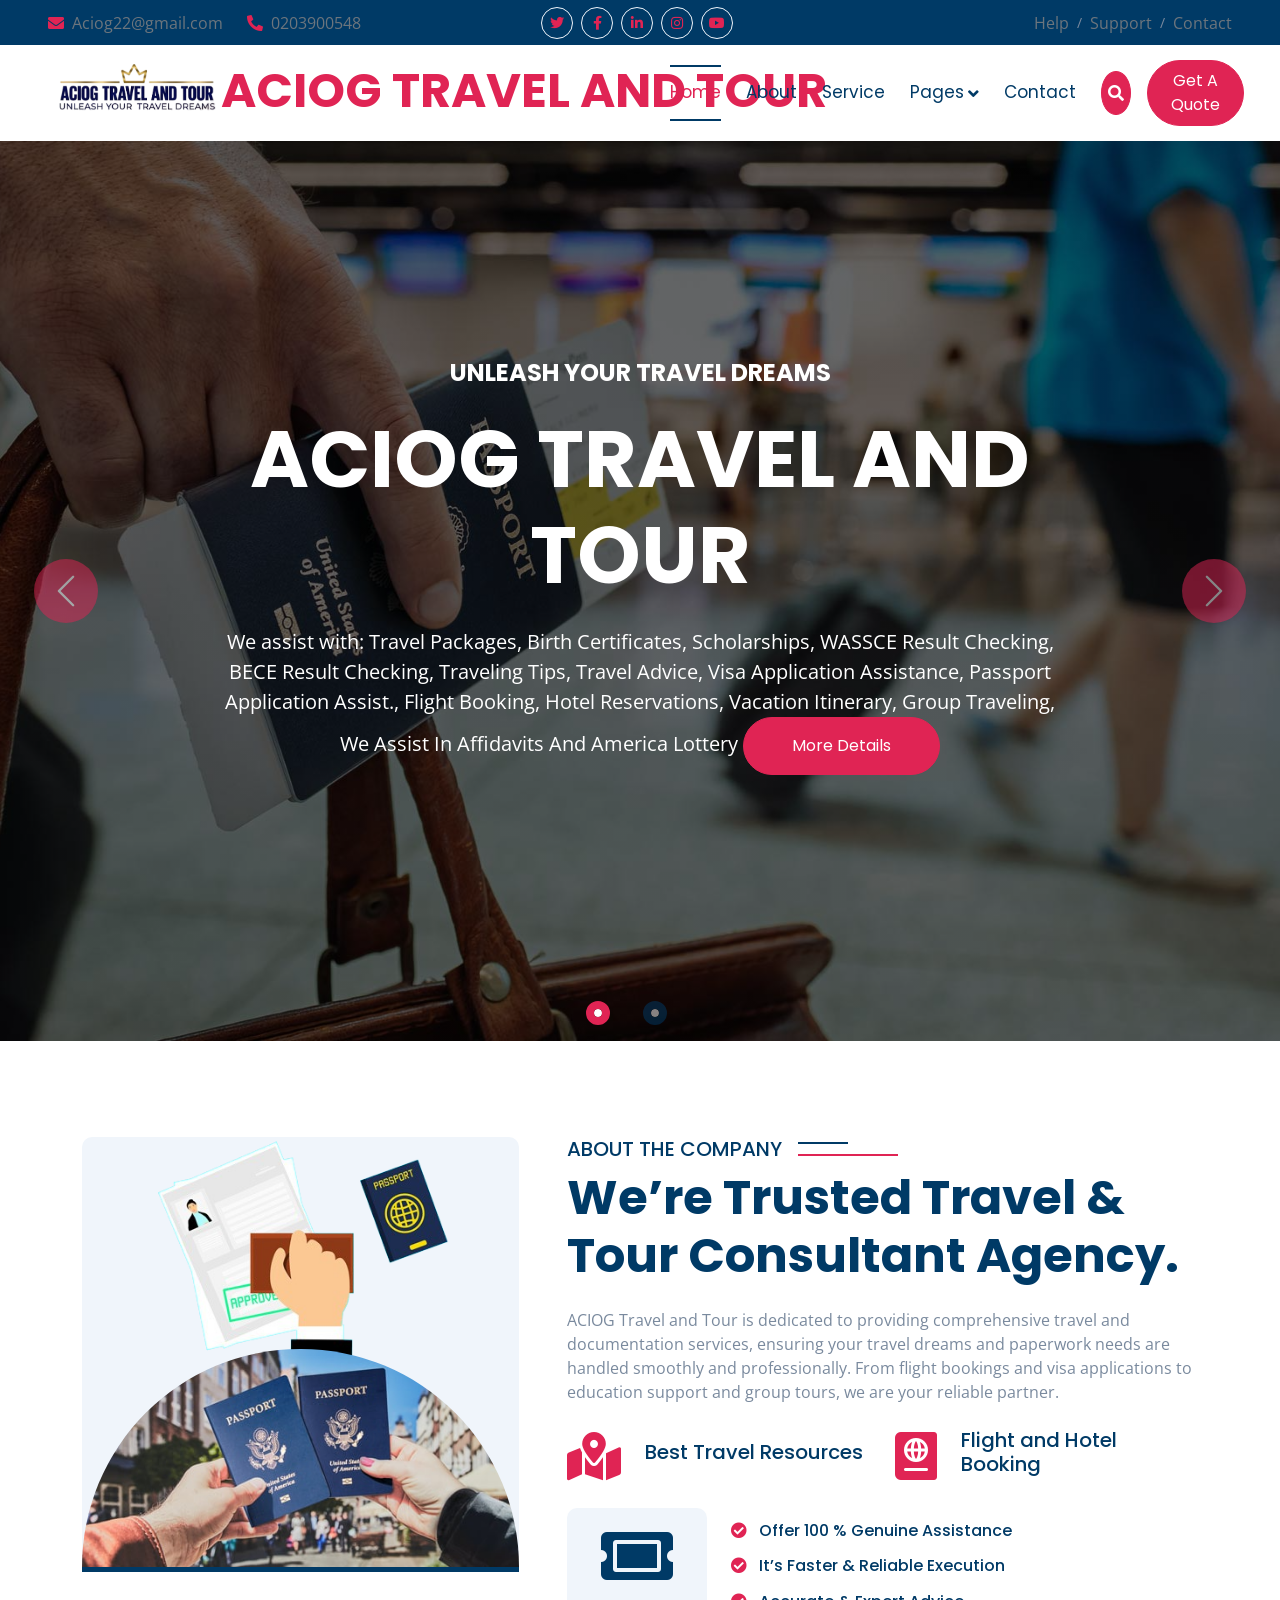
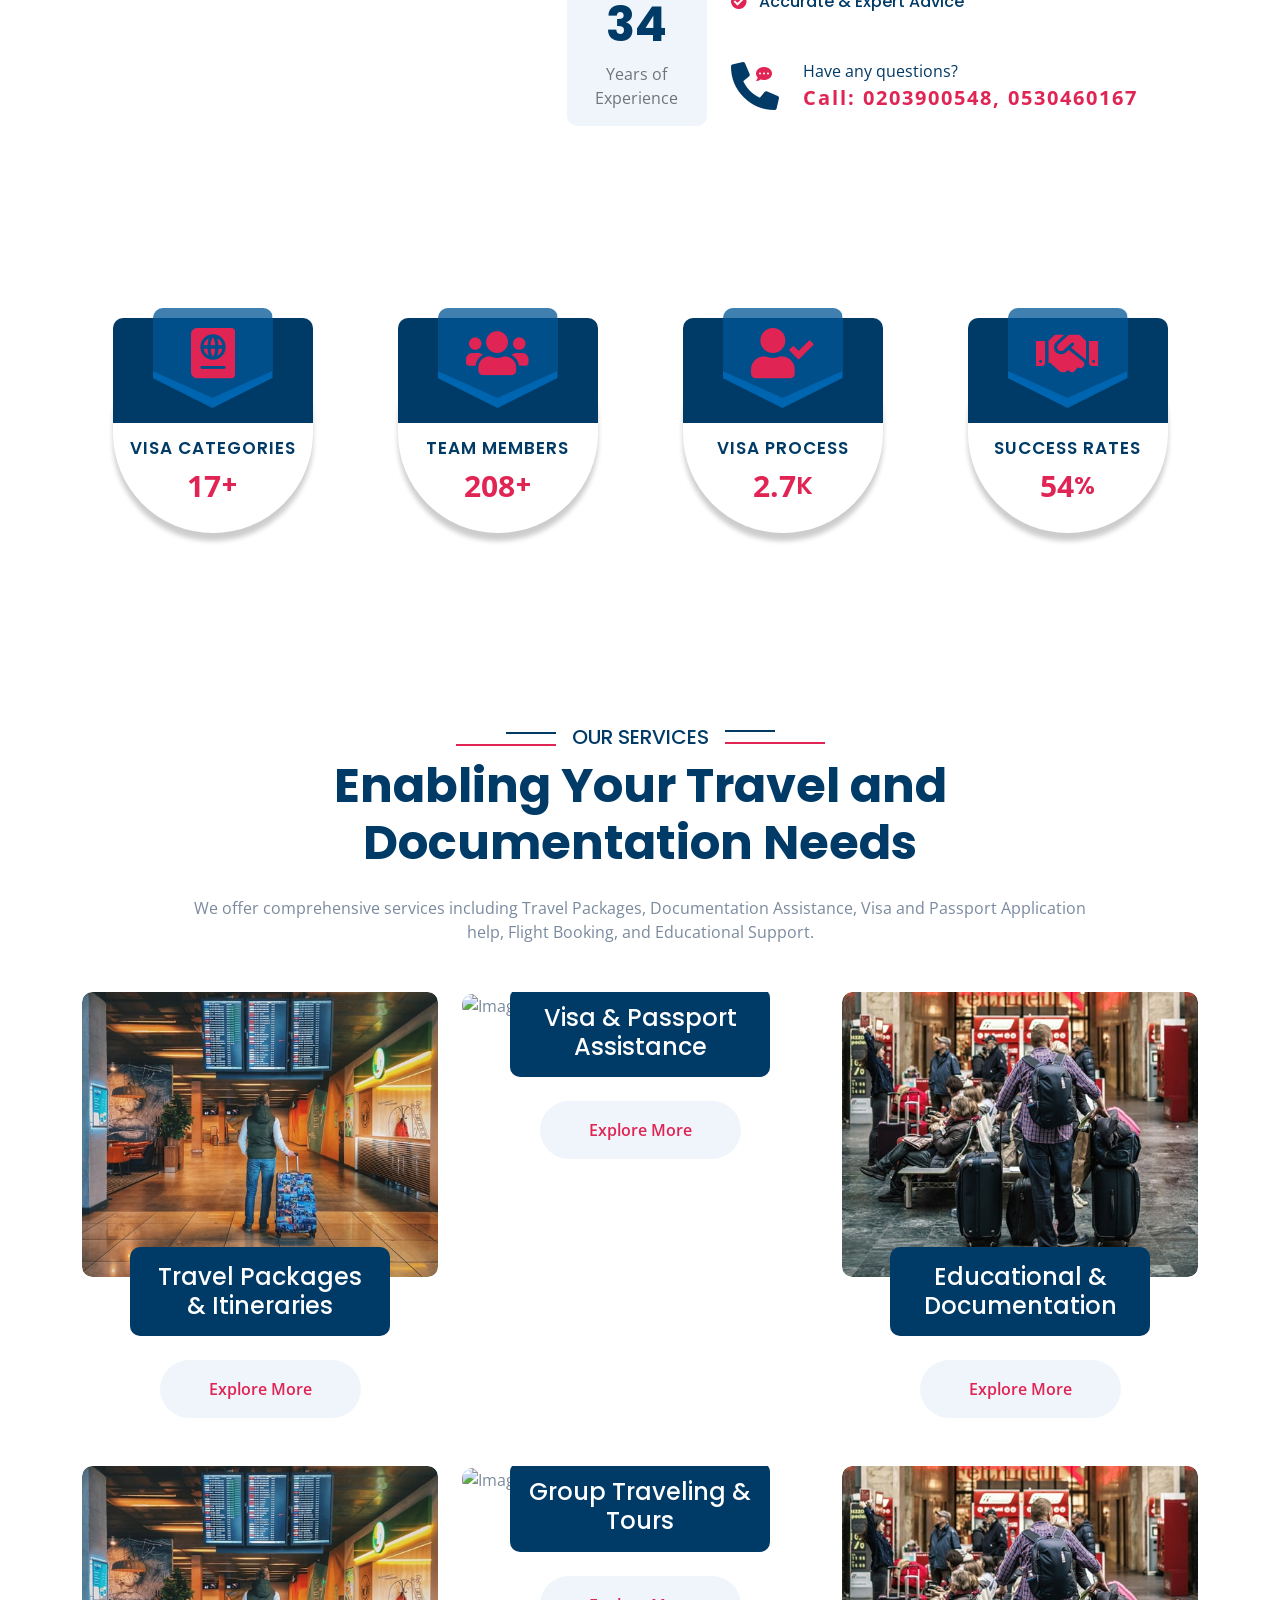
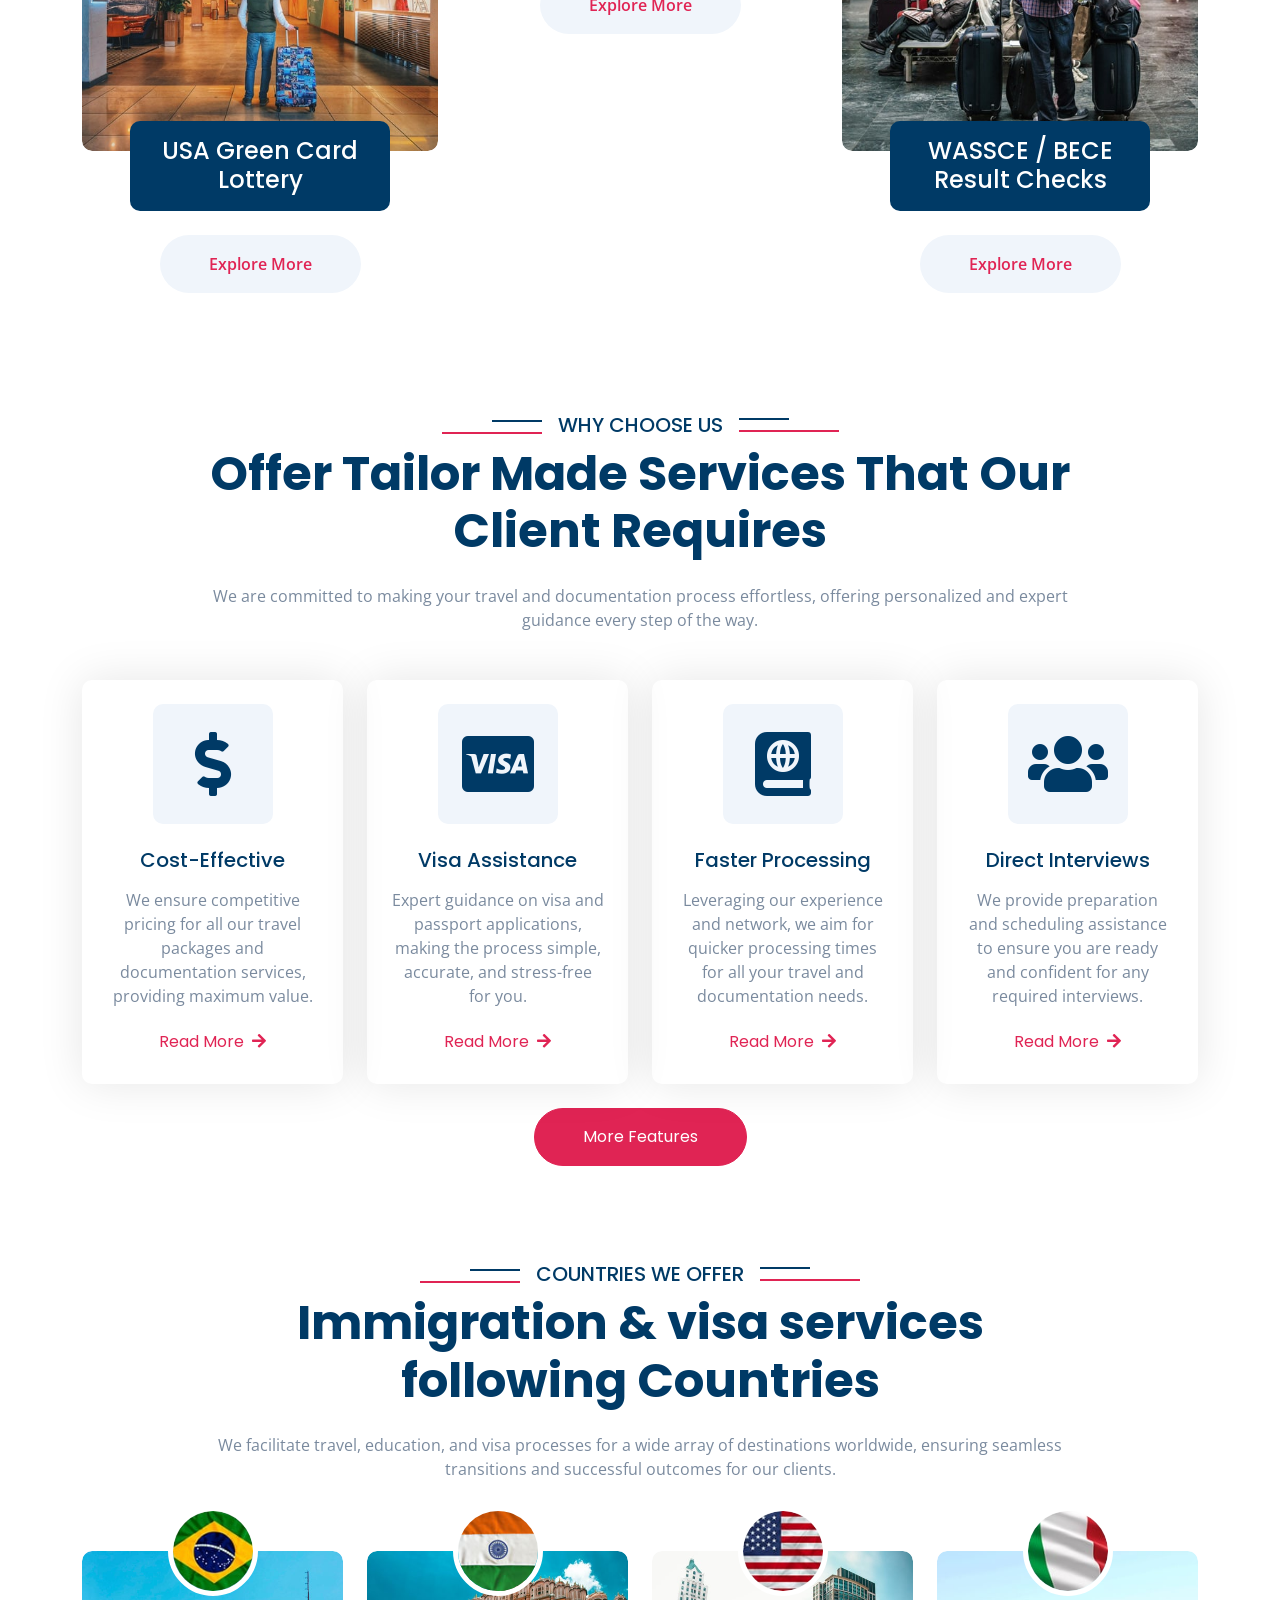
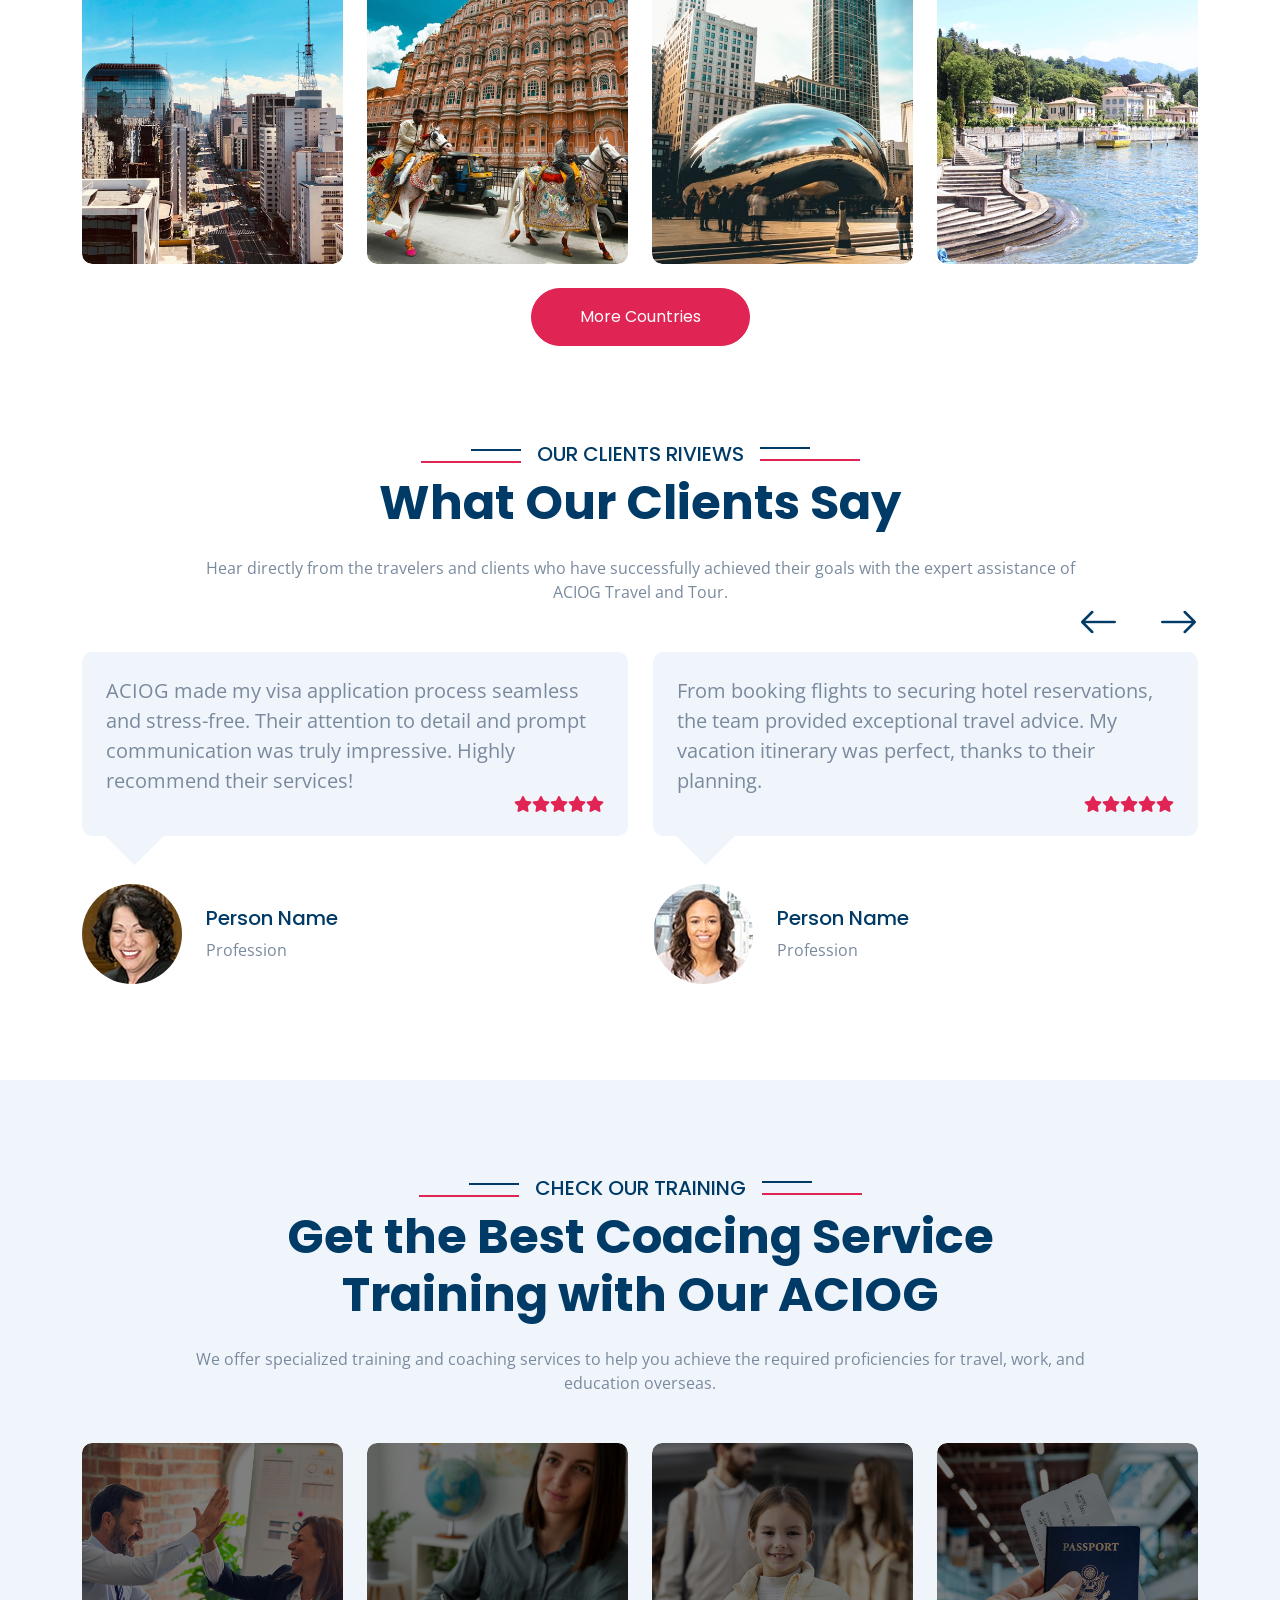
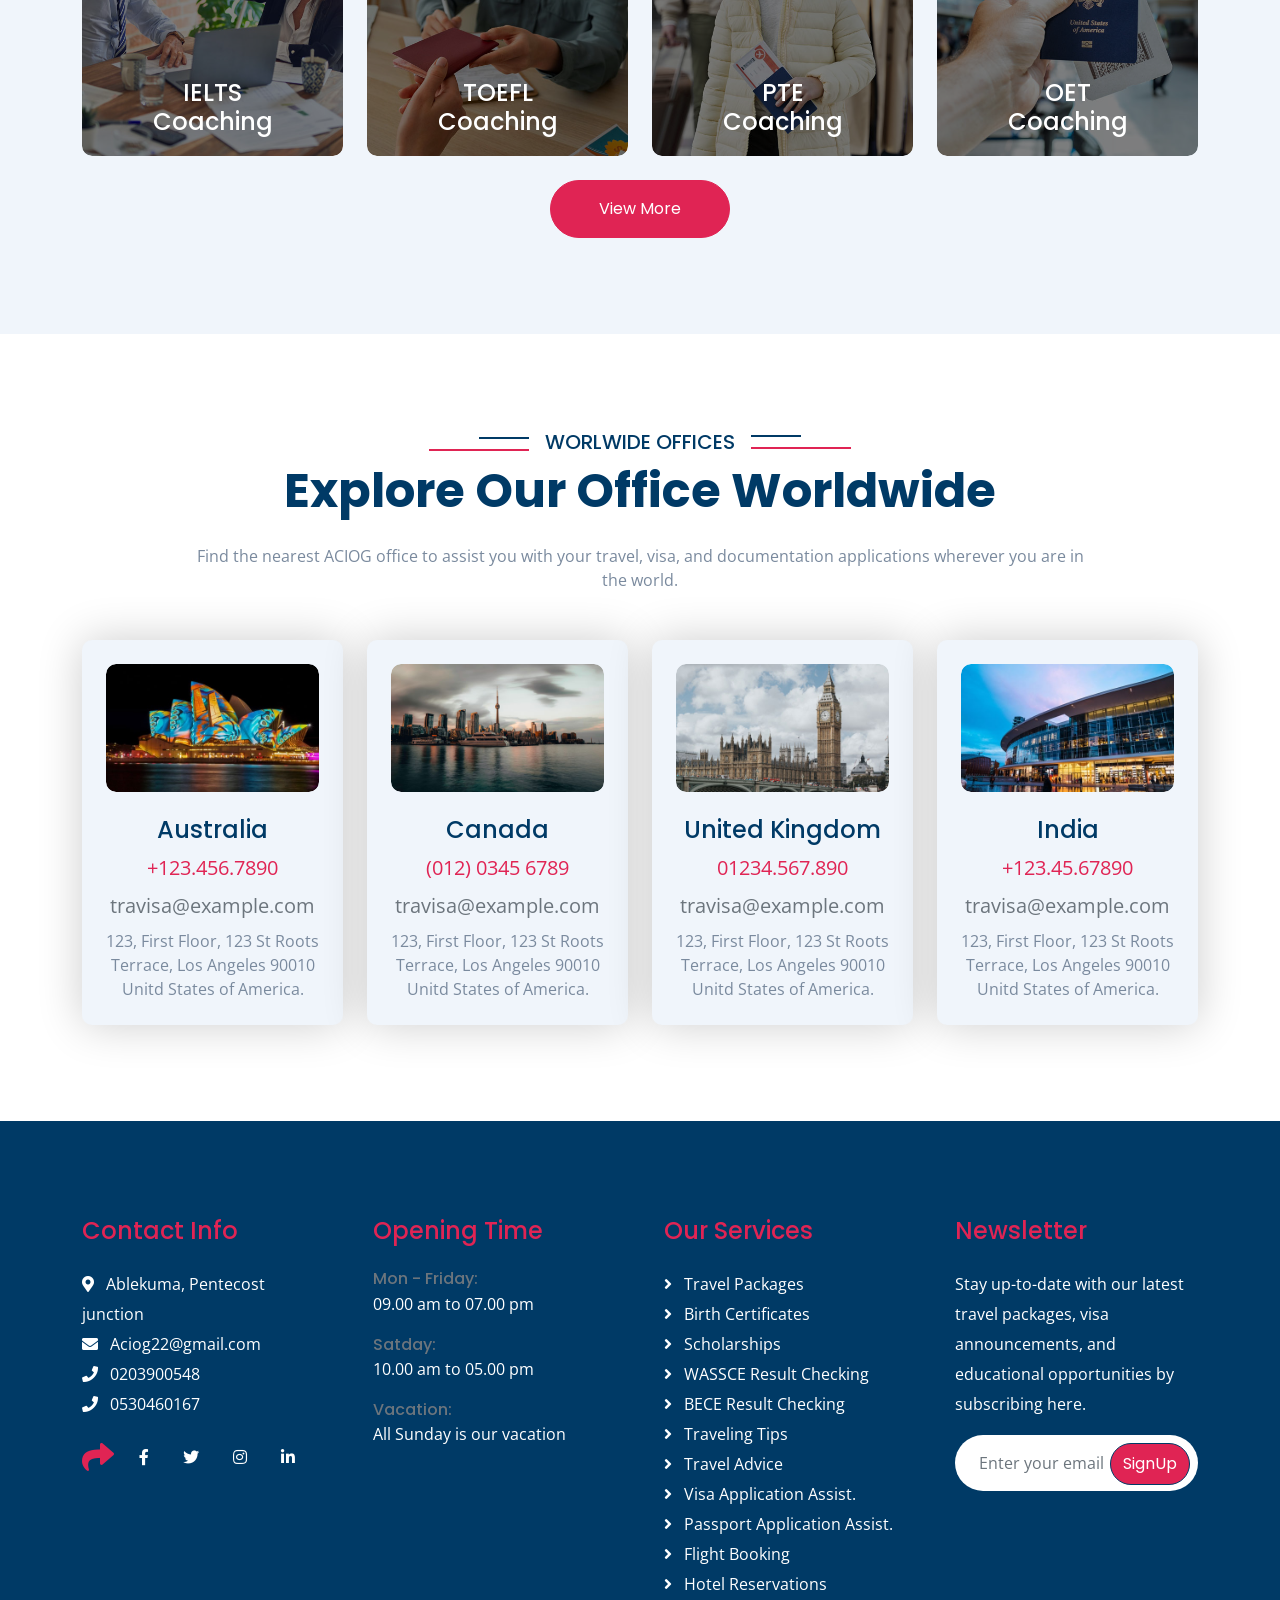
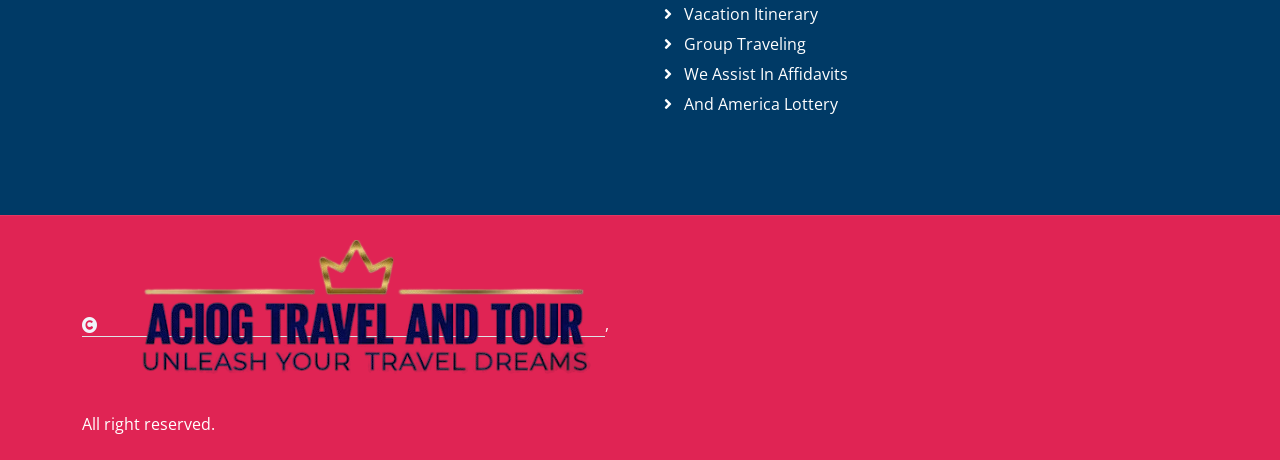
==== index.html @ e4ca3175 "logo" ====
<!DOCTYPE html>
<html lang="en">
  <head>
    <meta charset="utf-8" />
    <title>ACIOG TRAVEL AND TOUR</title>
    <meta content="width=device-width, initial-scale=1.0" name="viewport" />
    <meta content="" name="keywords" />
    <meta content="" name="description" />

    <link rel="preconnect" href="https://fonts.googleapis.com" />
    <link rel="preconnect" href="https://fonts.gstatic.com" crossorigin />
    <link
      href="https://fonts.googleapis.com/css2?family=Open+Sans:wght@400;500;600;700&family=Poppins:wght@200;300;400;500;600&display=swap"
      rel="stylesheet"
    />

    <link
      rel="stylesheet"
      href="https://use.fontawesome.com/releases/v5.15.4/css/all.css"
    />
    <link
      href="https://cdn.jsdelivr.net/npm/bootstrap-icons@1.4.1/font/bootstrap-icons.css"
      rel="stylesheet"
    />

    <link href="lib/animate/animate.min.css" rel="stylesheet" />
    <link href="lib/owlcarousel/assets/owl.carousel.min.css" rel="stylesheet" />

    <link href="css/bootstrap.min.css" rel="stylesheet" />

    <link href="css/style.css" rel="stylesheet" />
  </head>

  <body>
    <div
      id="spinner"
      class="show bg-white position-fixed translate-middle w-100 vh-100 top-50 start-50 d-flex align-items-center justify-content-center"
    >
      <div
        class="spinner-border text-secondary"
        style="width: 3rem; height: 3rem"
        role="status"
      >
        <span class="sr-only">Loading...</span>
      </div>
    </div>
    <div class="container-fluid bg-primary px-5 d-none d-lg-block">
      <div class="row gx-0 align-items-center">
        <div class="col-lg-5 text-center text-lg-start mb-lg-0">
          <div class="d-flex">
            <a href="#" class="text-muted me-4"
              ><i class="fas fa-envelope text-secondary me-2"></i
              >Aciog22@gmail.com</a
            >
            <a href="#" class="text-muted me-0"
              ><i class="fas fa-phone-alt text-secondary me-2"></i>0203900548</a
            >
          </div>
        </div>
        <div class="col-lg-3 row-cols-1 text-center mb-2 mb-lg-0">
          <div class="d-inline-flex align-items-center" style="height: 45px">
            <a
              class="btn btn-sm btn-outline-light btn-square rounded-circle me-2"
              href=""
              ><i class="fab fa-twitter fw-normal text-secondary"></i
            ></a>
            <a
              class="btn btn-sm btn-outline-light btn-square rounded-circle me-2"
              href=""
              ><i class="fab fa-facebook-f fw-normal text-secondary"></i
            ></a>
            <a
              class="btn btn-sm btn-outline-light btn-square rounded-circle me-2"
              href=""
              ><i class="fab fa-linkedin-in fw-normal text-secondary"></i
            ></a>
            <a
              class="btn btn-sm btn-outline-light btn-square rounded-circle me-2"
              href=""
              ><i class="fab fa-instagram fw-normal text-secondary"></i
            ></a>
            <a
              class="btn btn-sm btn-outline-light btn-square rounded-circle"
              href=""
              ><i class="fab fa-youtube fw-normal text-secondary"></i
            ></a>
          </div>
        </div>
        <div class="col-lg-4 text-center text-lg-end">
          <div class="d-inline-flex align-items-center" style="height: 45px">
            <a href="#" class="text-muted me-2"> Help</a><small> / </small>
            <a href="#" class="text-muted mx-2"> Support</a><small> / </small>
            <a href="#" class="text-muted ms-2"> Contact</a>
          </div>
        </div>
      </div>
    </div>
    <div class="container-fluid nav-bar p-0">
      <nav
        class="navbar navbar-expand-lg navbar-light bg-white px-4 px-lg-5 py-3 py-lg-0"
      >
        <a href="" class="navbar-brand p-0">
          <h1 class="display-5 text-secondary m-0">
            <img src="./img/Screenshot_2025-12-24_202941-removebg-preview.png" class="img-fluid" alt="" />ACIOG
            TRAVEL AND TOUR
          </h1>
        </a>
        <button
          class="navbar-toggler"
          type="button"
          data-bs-toggle="collapse"
          data-bs-target="#navbarCollapse"
        >
          <span class="fa fa-bars"></span>
        </button>
        <div class="collapse navbar-collapse" id="navbarCollapse">
          <div class="navbar-nav ms-auto py-0">
            <a href="index.html" class="nav-item nav-link active">Home</a>
            <a href="about.html" class="nav-item nav-link">About</a>
            <a href="service.html" class="nav-item nav-link">Service</a>
            <div class="nav-item dropdown">
              <a href="#" class="nav-link" data-bs-toggle="dropdown"
                ><span class="dropdown-toggle">Pages</span></a
              >
              <div class="dropdown-menu m-0">
                <a href="feature.html" class="dropdown-item">Feature</a>
                <a href="countries.html" class="dropdown-item">Countries</a>
                <a href="testimonial.html" class="dropdown-item">Testimonial</a>
                <a href="training.html" class="dropdown-item">Training</a>
                <a href="404.html" class="dropdown-item">404 Page</a>
              </div>
            </div>
            <a href="contact.html" class="nav-item nav-link">Contact</a>
          </div>
          <button
            class="btn btn-primary btn-md-square border-secondary mb-3 mb-md-3 mb-lg-0 me-3"
            data-bs-toggle="modal"
            data-bs-target="#searchModal"
          >
            <i class="fas fa-search"></i>
          </button>
          <a
            href=""
            class="btn btn-primary border-secondary rounded-pill py-2 px-4 px-lg-3 mb-3 mb-md-3 mb-lg-0"
            >Get A Quote</a
          >
        </div>
      </nav>
    </div>
    <div class="carousel-header">
      <div id="carouselId" class="carousel slide" data-bs-ride="carousel">
        <ol class="carousel-indicators">
          <li
            data-bs-target="#carouselId"
            data-bs-slide-to="0"
            class="active"
          ></li>
          <li data-bs-target="#carouselId" data-bs-slide-to="1"></li>
        </ol>
        <div class="carousel-inner" role="listbox">
          <div class="carousel-item active">
            <img src="img/carousel-1.jpg" class="img-fluid" alt="Image" />
            <div class="carousel-caption">
              <div class="text-center p-4" style="max-width: 900px">
                <h4
                  class="text-white text-uppercase fw-bold mb-3 mb-md-4 wow fadeInUp"
                  data-wow-delay="0.1s"
                >
                  Unleash Your Travel Dreams
                </h4>
                <h1
                  class="display-1 text-capitalize text-white mb-3 mb-md-4 wow fadeInUp"
                  data-wow-delay="0.3s"
                >
                  ACIOG TRAVEL AND TOUR
                </h1>
                <p
                  class="text-white mb-4 mb-md-5 fs-5 wow fadeInUp"
                  data-wow-delay="0.5s"
                >
                  We assist with: Travel Packages, Birth Certificates,
                  Scholarships, WASSCE Result Checking, BECE Result Checking,
                  Traveling Tips, Travel Advice, Visa Application Assistance,
                  Passport Application Assist., Flight Booking, Hotel
                  Reservations, Vacation Itinerary, Group Traveling, We Assist
                  In Affidavits And America Lottery
                  <a
                    class="btn btn-primary border-secondary rounded-pill text-white py-3 px-5 wow fadeInUp"
                    data-wow-delay="0.7s"
                    href="#"
                    >More Details</a
                  >
                </p>
              </div>
            </div>
          </div>
          <div class="carousel-item">
            <img src="img/carousel-2.jpg" class="img-fluid" alt="Image" />
            <div class="carousel-caption">
              <div class="text-center p-4" style="max-width: 900px">
                <h5
                  class="text-white text-uppercase fw-bold mb-3 mb-md-4 wow fadeInUp"
                  data-wow-delay="0.1s"
                >
                  Solution For All Your Travel Needs
                </h5>
                <h1
                  class="display-1 text-capitalize text-white mb-3 mb-md-4 wow fadeInUp"
                  data-wow-delay="0.3s"
                >
                  Best Travel & Tour Services
                </h1>
                <p
                  class="text-white mb-4 mb-md-5 fs-5 wow fadeInUp"
                  data-wow-delay="0.5s"
                >
                  We assist with: Travel Packages, Birth Certificates,
                  Scholarships, WASSCE Result Checking, BECE Result Checking,
                  Traveling Tips, Travel Advice, Visa Application Assistance,
                  Passport Application Assist., Flight Booking, Hotel
                  Reservations, Vacation Itinerary, Group Traveling, We Assist
                  In Affidavits And America Lottery
                </p>
                <a
                  class="btn btn-primary border-secondary rounded-pill text-white py-3 px-5 wow fadeInUp"
                  data-wow-delay="0.7s"
                  href="#"
                  >More Details</a
                >
              </div>
            </div>
          </div>
        </div>
        <button
          class="carousel-control-prev"
          type="button"
          data-bs-target="#carouselId"
          data-bs-slide="prev"
        >
          <span
            class="carousel-control-prev-icon bg-secondary wow fadeInLeft"
            data-wow-delay="0.2s"
            aria-hidden="false"
          ></span>
          <span class="visually-hidden-focusable">Previous</span>
        </button>
        <button
          class="carousel-control-next"
          type="button"
          data-bs-target="#carouselId"
          data-bs-slide="next"
        >
          <span
            class="carousel-control-next-icon bg-secondary wow fadeInRight"
            data-wow-delay="0.2s"
            aria-hidden="false"
          ></span>
          <span class="visually-hidden-focusable">Next</span>
        </button>
      </div>
    </div>
    <div
      class="modal fade"
      id="searchModal"
      tabindex="-1"
      aria-labelledby="exampleModalLabel"
      aria-hidden="true"
    >
      <div class="modal-dialog modal-fullscreen">
        <div class="modal-content rounded-0">
          <div class="modal-header">
            <h4 class="modal-title text-secondary mb-0" id="exampleModalLabel">
              Search by keyword
            </h4>
            <button
              type="button"
              class="btn-close"
              data-bs-dismiss="modal"
              aria-label="Close"
            ></button>
          </div>
          <div class="modal-body d-flex align-items-center">
            <div class="input-group w-75 mx-auto d-flex">
              <input
                type="search"
                class="form-control p-3"
                placeholder="keywords"
                aria-describedby="search-icon-1"
              />
              <span id="search-icon-1" class="input-group-text p-3"
                ><i class="fa fa-search"></i
              ></span>
            </div>
          </div>
        </div>
      </div>
    </div>
    <div class="container-fluid py-5">
      <div class="container py-5">
        <div class="row g-5">
          <div class="col-xl-5 wow fadeInLeft" data-wow-delay="0.1s">
            <div class="bg-light rounded">
              <img
                src="img/about-2.png"
                class="img-fluid w-100"
                style="margin-bottom: -7px"
                alt="Image"
              />
              <img
                src="img/about-3.jpg"
                class="img-fluid w-100 border-bottom border-5 border-primary"
                style="
                  border-top-right-radius: 300px;
                  border-top-left-radius: 300px;
                "
                alt="Image"
              />
            </div>
          </div>
          <div class="col-xl-7 wow fadeInRight" data-wow-delay="0.3s">
            <h5 class="sub-title pe-3">About the company</h5>
            <h1 class="display-5 mb-4">
              We’re Trusted Travel & Tour Consultant Agency.
            </h1>
            <p class="mb-4">
              ACIOG Travel and Tour is dedicated to providing comprehensive
              travel and documentation services, ensuring your travel dreams and
              paperwork needs are handled smoothly and professionally. From
              flight bookings and visa applications to education support and
              group tours, we are your reliable partner.
            </p>
            <div class="row gy-4 align-items-center">
              <div class="col-12 col-sm-6 d-flex align-items-center">
                <i class="fas fa-map-marked-alt fa-3x text-secondary"></i>
                <h5 class="ms-4">Best Travel Resources</h5>
              </div>
              <div class="col-12 col-sm-6 d-flex align-items-center">
                <i class="fas fa-passport fa-3x text-secondary"></i>
                <h5 class="ms-4">Flight and Hotel Booking</h5>
              </div>
              <div class="col-4 col-md-3">
                <div class="bg-light text-center rounded p-3">
                  <div class="mb-2">
                    <i class="fas fa-ticket-alt fa-4x text-primary"></i>
                  </div>
                  <h1 class="display-5 fw-bold mb-2">34</h1>
                  <p class="text-muted mb-0">Years of Experience</p>
                </div>
              </div>
              <div class="col-8 col-md-9">
                <div class="mb-5">
                  <p class="text-primary h6 mb-3">
                    <i class="fa fa-check-circle text-secondary me-2"></i> Offer
                    100 % Genuine Assistance
                  </p>
                  <p class="text-primary h6 mb-3">
                    <i class="fa fa-check-circle text-secondary me-2"></i> It’s
                    Faster & Reliable Execution
                  </p>
                  <p class="text-primary h6 mb-3">
                    <i class="fa fa-check-circle text-secondary me-2"></i>
                    Accurate & Expert Advice
                  </p>
                </div>
                <div class="d-flex flex-wrap">
                  <div
                    id="phone-tada"
                    class="d-flex align-items-center justify-content-center me-4"
                  >
                    <a
                      href=""
                      class="position-relative wow tada"
                      data-wow-delay=".9s"
                    >
                      <i class="fa fa-phone-alt text-primary fa-3x"></i>
                      <div class="position-absolute" style="top: 0; left: 25px">
                        <span
                          ><i class="fa fa-comment-dots text-secondary"></i
                        ></span>
                      </div>
                    </a>
                  </div>
                  <div class="d-flex flex-column justify-content-center">
                    <span class="text-primary">Have any questions?</span>
                    <span
                      class="text-secondary fw-bold fs-5"
                      style="letter-spacing: 2px"
                      >Call: 0203900548, 0530460167</span
                    >
                  </div>
                </div>
              </div>
            </div>
          </div>
        </div>
      </div>
    </div>
    <div class="container-fluid counter-facts py-5">
      <div class="container py-5">
        <div class="row g-4">
          <div
            class="col-12 col-sm-6 col-md-6 col-xl-3 wow fadeInUp"
            data-wow-delay="0.1s"
          >
            <div class="counter">
              <div class="counter-icon">
                <i class="fas fa-passport"></i>
              </div>
              <div class="counter-content">
                <h3>Visa Categories</h3>
                <div class="d-flex align-items-center justify-content-center">
                  <span class="counter-value" data-toggle="counter-up">31</span>
                  <h4
                    class="text-secondary mb-0"
                    style="font-weight: 600; font-size: 25px"
                  >
                    +
                  </h4>
                </div>
              </div>
            </div>
          </div>
          <div
            class="col-12 col-sm-6 col-md-6 col-xl-3 wow fadeInUp"
            data-wow-delay="0.3s"
          >
            <div class="counter">
              <div class="counter-icon">
                <i class="fas fa-users"></i>
              </div>
              <div class="counter-content">
                <h3>Team Members</h3>
                <div class="d-flex align-items-center justify-content-center">
                  <span class="counter-value" data-toggle="counter-up"
                    >377</span
                  >
                  <h4
                    class="text-secondary mb-0"
                    style="font-weight: 600; font-size: 25px"
                  >
                    +
                  </h4>
                </div>
              </div>
            </div>
          </div>
          <div
            class="col-12 col-sm-6 col-md-6 col-xl-3 wow fadeInUp"
            data-wow-delay="0.5s"
          >
            <div class="counter">
              <div class="counter-icon">
                <i class="fas fa-user-check"></i>
              </div>
              <div class="counter-content">
                <h3>Visa Process</h3>
                <div class="d-flex align-items-center justify-content-center">
                  <span class="counter-value" data-toggle="counter-up"
                    >4.9</span
                  >
                  <h4
                    class="text-secondary mb-0"
                    style="font-weight: 600; font-size: 25px"
                  >
                    K
                  </h4>
                </div>
              </div>
            </div>
          </div>
          <div
            class="col-12 col-sm-6 col-md-6 col-xl-3 wow fadeInUp"
            data-wow-delay="0.7s"
          >
            <div class="counter">
              <div class="counter-icon">
                <i class="fas fa-handshake"></i>
              </div>
              <div class="counter-content">
                <h3>Success Rates</h3>
                <div class="d-flex align-items-center justify-content-center">
                  <span class="counter-value" data-toggle="counter-up">98</span>
                  <h4
                    class="text-secondary mb-0"
                    style="font-weight: 600; font-size: 25px"
                  >
                    %
                  </h4>
                </div>
              </div>
            </div>
          </div>
        </div>
      </div>
    </div>
    <div class="container-fluid service overflow-hidden pt-5">
      <div class="container py-5">
        <div
          class="section-title text-center mb-5 wow fadeInUp"
          data-wow-delay="0.1s"
        >
          <div class="sub-style">
            <h5 class="sub-title text-primary px-3">OUR SERVICES</h5>
          </div>
          <h1 class="display-5 mb-4">
            Enabling Your Travel and Documentation Needs
          </h1>
          <p class="mb-0">
            We offer comprehensive services including Travel Packages,
            Documentation Assistance, Visa and Passport Application help, Flight
            Booking, and Educational Support.
          </p>
        </div>
        <div class="row g-4">
          <div class="col-lg-6 col-xl-4 wow fadeInUp" data-wow-delay="0.1s">
            <div class="service-item">
              <div class="service-inner">
                <div class="service-img">
                  <img
                    src="img/service-1.jpg"
                    class="img-fluid w-100 rounded"
                    alt="Image"
                  />
                </div>
                <div class="service-title">
                  <div class="service-title-name">
                    <div class="bg-primary text-center rounded p-3 mx-5 mb-4">
                      <a href="#" class="h4 text-white mb-0"
                        >Travel Packages & Itineraries</a
                      >
                    </div>
                    <a
                      class="btn bg-light text-secondary rounded-pill py-3 px-5 mb-4"
                      href="#"
                      >Explore More</a
                    >
                  </div>
                  <div class="service-content pb-4">
                    <a href="#"
                      ><h4 class="text-white mb-4 py-3">
                        Travel Packages & Itineraries
                      </h4></a
                    >
                    <div class="px-4">
                      <p class="mb-4">
                        We arrange travel packages, flight booking, hotel
                        reservations, vacation itinerary, and group traveling
                        for a seamless trip.
                      </p>
                      <a
                        class="btn btn-primary border-secondary rounded-pill py-3 px-5"
                        href="#"
                        >Explore More</a
                      >
                    </div>
                  </div>
                </div>
              </div>
            </div>
          </div>
          <div class="col-lg-6 col-xl-4 wow fadeInUp" data-wow-delay="0.3s">
            <div class="service-item">
              <div class="service-inner">
                <div class="service-img">
                  <img
                    src="img/service-2.jpg"
                    class="img-fluid w-100 rounded"
                    alt="Image"
                  />
                </div>
                <div class="service-title">
                  <div class="service-title-name">
                    <div class="bg-primary text-center rounded p-3 mx-5 mb-4">
                      <a href="#" class="h4 text-white mb-0"
                        >Visa & Passport Assistance</a
                      >
                    </div>
                    <a
                      class="btn bg-light text-secondary rounded-pill py-3 px-5 mb-4"
                      href="#"
                      >Explore More</a
                    >
                  </div>
                  <div class="service-content pb-4">
                    <a href="#"
                      ><h4 class="text-white mb-4 py-3">
                        Visa & Passport Assistance
                      </h4></a
                    >
                    <div class="px-4">
                      <p class="mb-4">
                        Comprehensive Visa Application Assistance, Passport
                        Application Assist., and Travel Advice for various
                        destinations.
                      </p>
                      <a
                        class="btn btn-primary border-secondary rounded-pill text-white py-3 px-5"
                        href="#"
                        >Explore More</a
                      >
                    </div>
                  </div>
                </div>
              </div>
            </div>
          </div>
          <div class="col-lg-6 col-xl-4 wow fadeInUp" data-wow-delay="0.5s">
            <div class="service-item">
              <div class="service-inner">
                <div class="service-img">
                  <img
                    src="img/service-3.jpg"
                    class="img-fluid w-100 rounded"
                    alt="Image"
                  />
                </div>
                <div class="service-title">
                  <div class="service-title-name">
                    <div class="bg-primary text-center rounded p-3 mx-5 mb-4">
                      <a href="#" class="h4 text-white mb-0"
                        >Educational & Documentation</a
                      >
                    </div>
                    <a
                      class="btn bg-light text-secondary rounded-pill py-3 px-5 mb-4"
                      href="#"
                      >Explore More</a
                    >
                  </div>
                  <div class="service-content pb-4">
                    <a href="#"
                      ><h4 class="text-white mb-4 py-3">
                        Educational & Documentation
                      </h4></a
                    >
                    <div class="px-4">
                      <p class="mb-4">
                        We handle Scholarships, Birth Certificates, WASSCE
                        Result Checking, BECE Result Checking, and assist in
                        Affidavits.
                      </p>
                      <a
                        class="btn btn-primary border-secondary rounded-pill text-white py-3 px-5"
                        href="#"
                        >Explore More</a
                      >
                    </div>
                  </div>
                </div>
              </div>
            </div>
          </div>
          <div class="col-lg-6 col-xl-4 wow fadeInUp" data-wow-delay="0.1s">
            <div class="service-item">
              <div class="service-inner">
                <div class="service-img">
                  <img
                    src="img/service-1.jpg"
                    class="img-fluid w-100 rounded"
                    alt="Image"
                  />
                </div>
                <div class="service-title">
                  <div class="service-title-name">
                    <div class="bg-primary text-center rounded p-3 mx-5 mb-4">
                      <a href="#" class="h4 text-white mb-0"
                        >USA Green Card Lottery</a
                      >
                    </div>
                    <a
                      class="btn bg-light text-secondary rounded-pill py-3 px-5 mb-4"
                      href="#"
                      >Explore More</a
                    >
                  </div>
                  <div class="service-content pb-4">
                    <a href="#"
                      ><h4 class="text-white mb-4 py-3">
                        USA Green Card Lottery
                      </h4></a
                    >
                    <div class="px-4">
                      <p class="mb-4">
                        Professional guidance and assistance for participation
                        in the America Lottery (Diversity Visa) program.
                      </p>
                      <a
                        class="btn btn-primary border-secondary rounded-pill text-white py-3 px-5"
                        href="#"
                        >Explore More</a
                      >
                    </div>
                  </div>
                </div>
              </div>
            </div>
          </div>
          <div class="col-lg-6 col-xl-4 wow fadeInUp" data-wow-delay="0.3s">
            <div class="service-item">
              <div class="service-inner">
                <div class="service-img">
                  <img
                    src="img/service-2.jpg"
                    class="img-fluid w-100 rounded"
                    alt="Image"
                  />
                </div>
                <div class="service-title">
                  <div class="service-title-name">
                    <div class="bg-primary text-center rounded p-3 mx-5 mb-4">
                      <a href="#" class="h4 text-white mb-0"
                        >Group Traveling & Tours</a
                      >
                    </div>
                    <a
                      class="btn bg-light text-secondary rounded-pill py-3 px-5 mb-4"
                      href="#"
                      >Explore More</a
                    >
                  </div>
                  <div class="service-content pb-4">
                    <a href="#"
                      ><h4 class="text-white mb-4 py-3">
                        Group Traveling & Tours
                      </h4></a
                    >
                    <div class="px-4">
                      <p class="mb-4">
                        Specialized arrangements for group traveling, ensuring
                        coordinated booking and a smooth experience for all
                        members.
                      </p>
                      <a
                        class="btn btn-primary border-secondary rounded-pill text-white py-3 px-5"
                        href="#"
                        >Explore More</a
                      >
                    </div>
                  </div>
                </div>
              </div>
            </div>
          </div>
          <div class="col-lg-6 col-xl-4 wow fadeInUp" data-wow-delay="0.5s">
            <div class="service-item">
              <div class="service-inner">
                <div class="service-img">
                  <img
                    src="img/service-3.jpg"
                    class="img-fluid w-100 rounded"
                    alt="Image"
                  />
                </div>
                <div class="service-title">
                  <div class="service-title-name">
                    <div class="bg-primary text-center rounded p-3 mx-5 mb-4">
                      <a href="#" class="h4 text-white mb-0"
                        >WASSCE / BECE Result Checks</a
                      >
                    </div>
                    <a
                      class="btn bg-light text-secondary rounded-pill py-3 px-5 mb-4"
                      href="#"
                      >Explore More</a
                    >
                  </div>
                  <div class="service-content pb-4">
                    <a href="#"
                      ><h4 class="text-white mb-4 py-3">
                        WASSCE / BECE Result Checks
                      </h4></a
                    >
                    <div class="px-4">
                      <p class="mb-4">
                        Assistance with WASSCE Result Checking and BECE Result
                        Checking, supporting your educational application needs.
                      </p>
                      <a
                        class="btn btn-primary border-secondary rounded-pill text-white py-3 px-5"
                        href="#"
                        >Explore More</a
                      >
                    </div>
                  </div>
                </div>
              </div>
            </div>
          </div>
        </div>
      </div>
    </div>
    <div class="container-fluid features overflow-hidden py-5">
      <div class="container">
        <div
          class="section-title text-center mb-5 wow fadeInUp"
          data-wow-delay="0.1s"
        >
          <div class="sub-style">
            <h5 class="sub-title text-primary px-3">Why Choose Us</h5>
          </div>
          <h1 class="display-5 mb-4">
            Offer Tailor Made Services That Our Client Requires
          </h1>
          <p class="mb-0">
            We are committed to making your travel and documentation process
            effortless, offering personalized and expert guidance every step of
            the way.
          </p>
        </div>
        <div class="row g-4 justify-content-center text-center">
          <div
            class="col-md-6 col-lg-6 col-xl-3 wow fadeInUp"
            data-wow-delay="0.1s"
          >
            <div class="feature-item text-center p-4">
              <div class="feature-icon p-3 mb-4">
                <i class="fas fa-dollar-sign fa-4x text-primary"></i>
              </div>
              <div class="feature-content d-flex flex-column">
                <h5 class="mb-3">Cost-Effective</h5>
                <p class="mb-3">
                  We ensure competitive pricing for all our travel packages and
                  documentation services, providing maximum value.
                </p>
                <a class="btn btn-secondary rounded-pill" href="#"
                  >Read More<i class="fas fa-arrow-right ms-2"></i
                ></a>
              </div>
            </div>
          </div>
          <div
            class="col-md-6 col-lg-6 col-xl-3 wow fadeInUp"
            data-wow-delay="0.3s"
          >
            <div class="feature-item text-center p-4">
              <div class="feature-icon p-3 mb-4">
                <i class="fab fa-cc-visa fa-4x text-primary"></i>
              </div>
              <div class="feature-content d-flex flex-column">
                <h5 class="mb-3">Visa Assistance</h5>
                <p class="mb-3">
                  Expert guidance on visa and passport applications, making the
                  process simple, accurate, and stress-free for you.
                </p>
                <a class="btn btn-secondary rounded-pill" href="#"
                  >Read More<i class="fas fa-arrow-right ms-2"></i
                ></a>
              </div>
            </div>
          </div>
          <div
            class="col-md-6 col-lg-6 col-xl-3 wow fadeInUp"
            data-wow-delay="0.5s"
          >
            <div class="feature-item text-center p-4">
              <div class="feature-icon p-3 mb-4">
                <i class="fas fa-atlas fa-4x text-primary"></i>
              </div>
              <div class="feature-content d-flex flex-column">
                <h5 class="mb-3">Faster Processing</h5>
                <p class="mb-3">
                  Leveraging our experience and network, we aim for quicker
                  processing times for all your travel and documentation needs.
                </p>
                <a class="btn btn-secondary rounded-pill" href="#"
                  >Read More<i class="fas fa-arrow-right ms-2"></i
                ></a>
              </div>
            </div>
          </div>
          <div
            class="col-md-6 col-lg-6 col-xl-3 wow fadeInUp"
            data-wow-delay="0.7s"
          >
            <div class="feature-item text-center p-4">
              <div class="feature-icon p-3 mb-4">
                <i class="fas fa-users fa-4x text-primary"></i>
              </div>
              <div class="feature-content d-flex flex-column">
                <h5 class="mb-3">Direct Interviews</h5>
                <p class="mb-3">
                  We provide preparation and scheduling assistance to ensure you
                  are ready and confident for any required interviews.
                </p>
                <a class="btn btn-secondary rounded-pill" href="#"
                  >Read More<i class="fas fa-arrow-right ms-2"></i
                ></a>
              </div>
            </div>
          </div>
          <div class="col-12">
            <a
              class="btn btn-primary border-secondary rounded-pill py-3 px-5 wow fadeInUp"
              data-wow-delay="0.1s"
              href="#"
              >More Features</a
            >
          </div>
        </div>
      </div>
    </div>
    <div class="container-fluid country overflow-hidden py-5">
      <div class="container">
        <div
          class="section-title text-center wow fadeInUp"
          data-wow-delay="0.1s"
          style="margin-bottom: 70px"
        >
          <div class="sub-style">
            <h5 class="sub-title text-primary px-3">COUNTRIES WE OFFER</h5>
          </div>
          <h1 class="display-5 mb-4">
            Immigration & visa services following Countries
          </h1>
          <p class="mb-0">
            We facilitate travel, education, and visa processes for a wide array
            of destinations worldwide, ensuring seamless transitions and
            successful outcomes for our clients.
          </p>
        </div>
        <div class="row g-4 text-center">
          <div
            class="col-lg-6 col-xl-3 mb-5 mb-xl-0 wow fadeInUp"
            data-wow-delay="0.1s"
          >
            <div class="country-item">
              <div class="rounded overflow-hidden">
                <img
                  src="img/country-1.jpg"
                  class="img-fluid w-100 rounded"
                  alt="Image"
                />
              </div>
              <div class="country-flag">
                <img
                  src="img/brazil.jpg"
                  class="img-fluid rounded-circle"
                  alt="Image"
                />
              </div>
              <div class="country-name">
                <a href="#" class="text-white fs-4">Brazil</a>
              </div>
            </div>
          </div>
          <div
            class="col-lg-6 col-xl-3 mb-5 mb-xl-0 wow fadeInUp"
            data-wow-delay="0.3s"
          >
            <div class="country-item">
              <div class="rounded overflow-hidden">
                <img
                  src="img/country-2.jpg"
                  class="img-fluid w-100 rounded"
                  alt="Image"
                />
              </div>
              <div class="country-flag">
                <img
                  src="img/india.jpg"
                  class="img-fluid rounded-circle"
                  alt="Image"
                />
              </div>
              <div class="country-name">
                <a href="#" class="text-white fs-4">india</a>
              </div>
            </div>
          </div>
          <div
            class="col-lg-6 col-xl-3 mb-5 mb-xl-0 wow fadeInUp"
            data-wow-delay="0.5s"
          >
            <div class="country-item">
              <div class="rounded overflow-hidden">
                <img
                  src="img/country-3.jpg"
                  class="img-fluid w-100 rounded"
                  alt="Image"
                />
              </div>
              <div class="country-flag">
                <img
                  src="img/usa.jpg"
                  class="img-fluid rounded-circle"
                  alt="Image"
                />
              </div>
              <div class="country-name">
                <a href="#" class="text-white fs-4">New York</a>
              </div>
            </div>
          </div>
          <div
            class="col-lg-6 col-xl-3 mb-5 mb-xl-0 wow fadeInUp"
            data-wow-delay="0.7s"
          >
            <div class="country-item">
              <div class="rounded overflow-hidden">
                <img
                  src="img/country-4.jpg"
                  class="img-fluid w-100 rounded"
                  alt="Image"
                />
              </div>
              <div class="country-flag">
                <img
                  src="img/italy.jpg"
                  class="img-fluid rounded-circle"
                  alt="Image"
                />
              </div>
              <div class="country-name">
                <a href="#" class="text-white fs-4">Italy</a>
              </div>
            </div>
          </div>
          <div class="col-12">
            <a
              class="btn btn-primary border-secondary rounded-pill py-3 px-5 wow fadeInUp"
              data-wow-delay="0.1s"
              href="#"
              >More Countries</a
            >
          </div>
        </div>
      </div>
    </div>
    <div class="container-fluid testimonial overflow-hidden pb-5">
      <div class="container py-5">
        <div
          class="section-title text-center mb-5 wow fadeInUp"
          data-wow-delay="0.1s"
        >
          <div class="sub-style">
            <h5 class="sub-title text-primary px-3">OUR CLIENTS RIVIEWS</h5>
          </div>
          <h1 class="display-5 mb-4">What Our Clients Say</h1>
          <p class="mb-0">
            Hear directly from the travelers and clients who have successfully
            achieved their goals with the expert assistance of ACIOG Travel and
            Tour.
          </p>
        </div>
        <div
          class="owl-carousel testimonial-carousel wow zoomInDown"
          data-wow-delay="0.2s"
        >
          <div class="testimonial-item">
            <div class="testimonial-content p-4 mb-5">
              <p class="fs-5 mb-0">
                ACIOG made my visa application process seamless and stress-free.
                Their attention to detail and prompt communication was truly
                impressive. Highly recommend their services!
              </p>
              <div class="d-flex justify-content-end">
                <i class="fas fa-star text-secondary"></i>
                <i class="fas fa-star text-secondary"></i>
                <i class="fas fa-star text-secondary"></i>
                <i class="fas fa-star text-secondary"></i>
                <i class="fas fa-star text-secondary"></i>
              </div>
            </div>
            <div class="d-flex">
              <div
                class="rounded-circle me-4"
                style="width: 100px; height: 100px"
              >
                <img
                  class="img-fluid rounded-circle"
                  src="img/testimonial-1.jpg"
                  alt="img"
                />
              </div>
              <div class="my-auto">
                <h5>Person Name</h5>
                <p class="mb-0">Profession</p>
              </div>
            </div>
          </div>
          <div class="testimonial-item">
            <div class="testimonial-content p-4 mb-5">
              <p class="fs-5 mb-0">
                From booking flights to securing hotel reservations, the team
                provided exceptional travel advice. My vacation itinerary was
                perfect, thanks to their planning.
              </p>
              <div class="d-flex justify-content-end">
                <i class="fas fa-star text-secondary"></i>
                <i class="fas fa-star text-secondary"></i>
                <i class="fas fa-star text-secondary"></i>
                <i class="fas fa-star text-secondary"></i>
                <i class="fas fa-star text-secondary"></i>
              </div>
            </div>
            <div class="d-flex">
              <div
                class="rounded-circle me-4"
                style="width: 100px; height: 100px"
              >
                <img
                  class="img-fluid rounded-circle"
                  src="img/testimonial-2.jpg"
                  alt="img"
                />
              </div>
              <div class="my-auto">
                <h5>Person Name</h5>
                <p class="mb-0">Profession</p>
              </div>
            </div>
          </div>
          <div class="testimonial-item">
            <div class="testimonial-content p-4 mb-5">
              <p class="fs-5 mb-0">
                I received excellent assistance with my documentation for the
                America Lottery and checking my WASSCE results. The support was
                quick, professional, and reliable.
              </p>
              <div class="d-flex justify-content-end">
                <i class="fas fa-star text-secondary"></i>
                <i class="fas fa-star text-secondary"></i>
                <i class="fas fa-star text-secondary"></i>
                <i class="fas fa-star text-secondary"></i>
                <i class="fas fa-star text-secondary"></i>
              </div>
            </div>
            <div class="d-flex">
              <div
                class="rounded-circle me-4"
                style="width: 100px; height: 100px"
              >
                <img
                  class="img-fluid rounded-circle"
                  src="img/testimonial-3.jpg"
                  alt="img"
                />
              </div>
              <div class="my-auto">
                <h5>Person Name</h5>
                <p class="mb-0">Profession</p>
              </div>
            </div>
          </div>
        </div>
      </div>
    </div>
    <div class="container-fluid training overflow-hidden bg-light py-5">
      <div class="container py-5">
        <div
          class="section-title text-center mb-5 wow fadeInUp"
          data-wow-delay="0.1s"
        >
          <div class="sub-style">
            <h5 class="sub-title text-primary px-3">CHECK OUR TRAINING</h5>
          </div>
          <h1 class="display-5 mb-4">
            Get the Best Coacing Service Training with Our ACIOG
          </h1>
          <p class="mb-0">
            We offer specialized training and coaching services to help you
            achieve the required proficiencies for travel, work, and education
            overseas.
          </p>
        </div>
        <div class="row g-4">
          <div
            class="col-lg-6 col-lg-6 col-xl-3 wow fadeInUp"
            data-wow-delay="0.1s"
          >
            <div class="training-item">
              <div class="training-inner">
                <img
                  src="img/training-1.jpg"
                  class="img-fluid w-100 rounded"
                  alt="Image"
                />
                <div class="training-title-name">
                  <a href="#" class="h4 text-white mb-0">IELTS</a>
                  <a href="#" class="h4 text-white mb-0">Coaching</a>
                </div>
              </div>
              <div class="training-content bg-secondary rounded-bottom p-4">
                <a href="#"><h4 class="text-white">IELTS Coaching</h4></a>
                <p class="text-white-50">
                  Prepare effectively for the International English Language
                  Testing System with our expert coaches.
                </p>
                <a
                  class="btn btn-secondary rounded-pill text-white p-0"
                  href="#"
                  >Read More <i class="fa fa-arrow-right"></i
                ></a>
              </div>
            </div>
          </div>
          <div
            class="col-lg-6 col-lg-6 col-xl-3 wow fadeInUp"
            data-wow-delay="0.3s"
          >
            <div class="training-item">
              <div class="training-inner">
                <img
                  src="img/training-2.jpg"
                  class="img-fluid w-100 rounded"
                  alt="Image"
                />
                <div class="training-title-name">
                  <a href="#" class="h4 text-white mb-0">TOEFL</a>
                  <a href="#" class="h4 text-white mb-0">Coaching</a>
                </div>
              </div>
              <div class="training-content bg-secondary rounded-bottom p-4">
                <a href="#"><h4 class="text-white">TOEFL Coaching</h4></a>
                <p class="text-white-50">
                  Master the Test of English as a Foreign Language for academic
                  and professional success abroad.
                </p>
                <a
                  class="btn btn-secondary rounded-pill text-white p-0"
                  href="#"
                  >Read More <i class="fa fa-arrow-right"></i
                ></a>
              </div>
            </div>
          </div>
          <div
            class="col-lg-6 col-lg-6 col-xl-3 wow fadeInUp"
            data-wow-delay="0.5s"
          >
            <div class="training-item">
              <div class="training-inner">
                <img
                  src="img/training-3.jpg"
                  class="img-fluid w-100 rounded"
                  alt="Image"
                />
                <div class="training-title-name">
                  <a href="#" class="h4 text-white mb-0">PTE</a>
                  <a href="#" class="h4 text-white mb-0">Coaching</a>
                </div>
              </div>
              <div class="training-content bg-secondary rounded-bottom p-4">
                <a href="#"><h4 class="text-white">PTE Coaching</h4></a>
                <p class="text-white-50">
                  Achieve high scores on the Pearson Test of English with our
                  focused, goal-oriented training sessions.
                </p>
                <a
                  class="btn btn-secondary rounded-pill text-white p-0"
                  href="#"
                  >Read More <i class="fa fa-arrow-right"></i
                ></a>
              </div>
            </div>
          </div>
          <div
            class="col-lg-6 col-lg-6 col-xl-3 wow fadeInUp"
            data-wow-delay="0.7s"
          >
            <div class="training-item">
              <div class="training-inner">
                <img
                  src="img/training-4.jpg"
                  class="img-fluid w-100 rounded"
                  alt="Image"
                />
                <div class="training-title-name">
                  <a href="#" class="h4 text-white mb-0">OET</a>
                  <a href="#" class="h4 text-white mb-0">Coaching</a>
                </div>
              </div>
              <div class="training-content bg-secondary rounded-bottom p-4">
                <a href="#"><h4 class="text-white">OET Coaching</h4></a>
                <p class="text-white-50">
                  Specialized preparation for the Occupational English Test
                  designed for healthcare professionals.
                </p>
                <a
                  class="btn btn-secondary rounded-pill text-white p-0"
                  href="#"
                  >Read More <i class="fa fa-arrow-right"></i
                ></a>
              </div>
            </div>
          </div>
          <div class="col-12 text-center">
            <a
              class="btn btn-primary border-secondary rounded-pill py-3 px-5 wow fadeInUp"
              data-wow-delay="0.1s"
              href="#"
              >View More</a
            >
          </div>
        </div>
      </div>
    </div>
    <div class="container-fluid contact overflow-hidden pb-5">
      <div class="container py-5">
        <div class="office pt-5">
          <div
            class="section-title text-center mb-5 wow fadeInUp"
            data-wow-delay="0.1s"
          >
            <div class="sub-style">
              <h5 class="sub-title text-primary px-3">Worlwide Offices</h5>
            </div>
            <h1 class="display-5 mb-4">Explore Our Office Worldwide</h1>
            <p class="mb-0">
              Find the nearest ACIOG office to assist you with your travel,
              visa, and documentation applications wherever you are in the
              world.
            </p>
          </div>
          <div class="row g-4 justify-content-center">
            <div
              class="col-md-6 col-lg-6 col-xl-3 wow fadeInUp"
              data-wow-delay="0.1s"
            >
              <div class="office-item p-4">
                <div class="office-img mb-4">
                  <img
                    src="img/office-2.jpg"
                    class="img-fluid w-100 rounded"
                    alt=""
                  />
                </div>
                <div class="office-content d-flex flex-column">
                  <h4 class="mb-2">Australia</h4>
                  <a href="#" class="text-secondary fs-5 mb-2">+123.456.7890</a>
                  <a href="#" class="text-muted fs-5 mb-2"
                    >travisa@example.com</a
                  >
                  <p class="mb-0">
                    123, First Floor, 123 St Roots Terrace, Los Angeles 90010
                    Unitd States of America.
                  </p>
                </div>
              </div>
            </div>
            <div
              class="col-md-6 col-lg-6 col-xl-3 wow fadeInUp"
              data-wow-delay="0.3s"
            >
              <div class="office-item p-4">
                <div class="office-img mb-4">
                  <img
                    src="img/office-1.jpg"
                    class="img-fluid w-100 rounded"
                    alt=""
                  />
                </div>
                <div class="office-content d-flex flex-column">
                  <h4 class="mb-2">Canada</h4>
                  <a href="#" class="text-secondary fs-5 mb-2"
                    >(012) 0345 6789</a
                  >
                  <a href="#" class="text-muted fs-5 mb-2"
                    >travisa@example.com</a
                  >
                  <p class="mb-0">
                    123, First Floor, 123 St Roots Terrace, Los Angeles 90010
                    Unitd States of America.
                  </p>
                </div>
              </div>
            </div>
            <div
              class="col-md-6 col-lg-6 col-xl-3 wow fadeInUp"
              data-wow-delay="0.5s"
            >
              <div class="office-item p-4">
                <div class="office-img mb-4">
                  <img
                    src="img/office-3.jpg"
                    class="img-fluid w-100 rounded"
                    alt=""
                  />
                </div>
                <div class="office-content d-flex flex-column">
                  <h4 class="mb-2">United Kingdom</h4>
                  <a href="#" class="text-secondary fs-5 mb-2">01234.567.890</a>
                  <a href="#" class="text-muted fs-5 mb-2"
                    >travisa@example.com</a
                  >
                  <p class="mb-0">
                    123, First Floor, 123 St Roots Terrace, Los Angeles 90010
                    Unitd States of America.
                  </p>
                </div>
              </div>
            </div>
            <div
              class="col-md-6 col-lg-6 col-xl-3 wow fadeInUp"
              data-wow-delay="0.7s"
            >
              <div class="office-item p-4">
                <div class="office-img mb-4">
                  <img
                    src="img/office-4.jpg"
                    class="img-fluid w-100 rounded"
                    alt=""
                  />
                </div>
                <div class="office-content d-flex flex-column">
                  <h4 class="mb-2">India</h4>
                  <a href="#" class="text-secondary fs-5 mb-2">+123.45.67890</a>
                  <a href="#" class="text-muted fs-5 mb-2"
                    >travisa@example.com</a
                  >
                  <p class="mb-0">
                    123, First Floor, 123 St Roots Terrace, Los Angeles 90010
                    Unitd States of America.
                  </p>
                </div>
              </div>
            </div>
          </div>
        </div>
      </div>
    </div>
    <div class="container-fluid footer py-5 wow fadeIn" data-wow-delay="0.2s">
      <div class="container py-5">
        <div class="row g-5">
          <div class="col-md-6 col-lg-6 col-xl-3">
            <div class="footer-item d-flex flex-column">
              <h4 class="text-secondary mb-4">Contact Info</h4>
              <a href=""
                ><i class="fa fa-map-marker-alt me-2"></i> Ablekuma, Pentecost
                junction</a
              >
              <a href=""
                ><i class="fas fa-envelope me-2"></i> Aciog22@gmail.com</a
              >
              <a href=""><i class="fas fa-phone me-2"></i> 0203900548</a>
              <a href="" class="mb-3"
                ><i class="fas fa-phone me-2"></i> 0530460167</a
              >
              <div class="d-flex align-items-center">
                <i class="fas fa-share fa-2x text-secondary me-2"></i>
                <a class="btn mx-1" href=""
                  ><i class="fab fa-facebook-f"></i
                ></a>
                <a class="btn mx-1" href=""><i class="fab fa-twitter"></i></a>
                <a class="btn mx-1" href=""><i class="fab fa-instagram"></i></a>
                <a class="btn mx-1" href=""
                  ><i class="fab fa-linkedin-in"></i
                ></a>
              </div>
            </div>
          </div>
          <div class="col-md-6 col-lg-6 col-xl-3">
            <div class="footer-item d-flex flex-column">
              <h4 class="text-secondary mb-4">Opening Time</h4>
              <div class="mb-3">
                <h6 class="text-muted mb-0">Mon - Friday:</h6>
                <p class="text-white mb-0">09.00 am to 07.00 pm</p>
              </div>
              <div class="mb-3">
                <h6 class="text-muted mb-0">Satday:</h6>
                <p class="text-white mb-0">10.00 am to 05.00 pm</p>
              </div>
              <div class="mb-3">
                <h6 class="text-muted mb-0">Vacation:</h6>
                <p class="text-white mb-0">All Sunday is our vacation</p>
              </div>
            </div>
          </div>
          <div class="col-md-6 col-lg-6 col-xl-3">
            <div class="footer-item d-flex flex-column">
              <h4 class="text-secondary mb-4">Our Services</h4>
              <a href="#" class=""
                ><i class="fas fa-angle-right me-2"></i> Travel Packages</a
              >
              <a href="#" class=""
                ><i class="fas fa-angle-right me-2"></i> Birth Certificates</a
              >
              <a href="#" class=""
                ><i class="fas fa-angle-right me-2"></i> Scholarships</a
              >
              <a href="#" class=""
                ><i class="fas fa-angle-right me-2"></i> WASSCE Result
                Checking</a
              >
              <a href="#" class=""
                ><i class="fas fa-angle-right me-2"></i> BECE Result Checking</a
              >
              <a href="#" class=""
                ><i class="fas fa-angle-right me-2"></i> Traveling Tips</a
              >
              <a href="#" class=""
                ><i class="fas fa-angle-right me-2"></i> Travel Advice</a
              >
              <a href="#" class=""
                ><i class="fas fa-angle-right me-2"></i> Visa Application
                Assist.</a
              >
              <a href="#" class=""
                ><i class="fas fa-angle-right me-2"></i> Passport Application
                Assist.</a
              >
              <a href="#" class=""
                ><i class="fas fa-angle-right me-2"></i> Flight Booking</a
              >
              <a href="#" class=""
                ><i class="fas fa-angle-right me-2"></i> Hotel Reservations</a
              >
              <a href="#" class=""
                ><i class="fas fa-angle-right me-2"></i> Vacation Itinerary</a
              >
              <a href="#" class=""
                ><i class="fas fa-angle-right me-2"></i> Group Traveling</a
              >
              <a href="#" class=""
                ><i class="fas fa-angle-right me-2"></i> We Assist In
                Affidavits</a
              >
              <a href="#" class=""
                ><i class="fas fa-angle-right me-2"></i> And America Lottery</a
              >
            </div>
          </div>
          <div class="col-md-6 col-lg-6 col-xl-3">
            <div class="footer-item">
              <h4 class="text-secondary mb-4">Newsletter</h4>
              <p class="text-white mb-3">
                Stay up-to-date with our latest travel packages, visa
                announcements, and educational opportunities by subscribing
                here.
              </p>
              <div class="position-relative mx-auto rounded-pill">
                <input
                  class="form-control border-0 rounded-pill w-100 py-3 ps-4 pe-5"
                  type="text"
                  placeholder="Enter your email"
                />
                <button
                  type="button"
                  class="btn btn-primary rounded-pill position-absolute top-0 end-0 py-2 mt-2 me-2"
                >
                  SignUp
                </button>
              </div>
            </div>
          </div>
        </div>
      </div>
    </div>
    <div class="container-fluid copyright py-4">
      <div class="container">
        <div class="row g-4 align-items-center">
          <div class="col-md-6 text-center text-md-start mb-md-0">
            <span class="text-white"
              ><a href="#" class="border-bottom text-white"
                ><i class="fas fa-copyright text-light me-2"></i> <img src="./img/Screenshot_2025-12-24_202941-removebg-preview.png" alt=""></a
              >, All right reserved.</span
            >
          </div>
        </div>
      </div>
    </div>
    <a href="#" class="btn btn-primary btn-lg-square back-to-top"
      ><i class="fa fa-arrow-up"></i
    ></a>

    <script src="https://ajax.googleapis.com/ajax/libs/jquery/3.6.4/jquery.min.js"></script>
    <script src="https://cdn.jsdelivr.net/npm/bootstrap@5.0.0/dist/js/bootstrap.bundle.min.js"></script>
    <script src="lib/wow/wow.min.js"></script>
    <script src="lib/easing/easing.min.js"></script>
    <script src="lib/waypoints/waypoints.min.js"></script>
    <script src="lib/counterup/counterup.min.js"></script>
    <script src="lib/owlcarousel/owl.carousel.min.js"></script>

    <script src="js/main.js"></script>
  </body>
</html>
---- css/style.css ----
/*** Spinner Start ***/
/*** Spinner ***/
#spinner {
    opacity: 0;
    visibility: hidden;
    transition: opacity .5s ease-out, visibility 0s linear .5s;
    z-index: 99999;
}

#spinner.show {
    transition: opacity .5s ease-out, visibility 0s linear 0s;
    visibility: visible;
    opacity: 1;
}
/*** Spinner End ***/

.back-to-top {
    position: fixed;
    right: 30px;
    bottom: 30px;
    display: flex;
    width: 45px;
    height: 45px;
    align-items: center;
    justify-content: center;
    transition: 0.5s;
    z-index: 99;
}

/*** Button Start ***/
.btn {
    font-weight: 600;
    transition: .5s;
}

.btn-square {
    width: 32px;
    height: 32px;
}

.btn-sm-square {
    width: 34px;
    height: 34px;
}

.btn-md-square {
    width: 44px;
    height: 44px;
}

.btn-lg-square {
    width: 56px;
    height: 56px;
}

.btn-square,
.btn-sm-square,
.btn-md-square,
.btn-lg-square {
    padding: 0;
    display: flex;
    align-items: center;
    justify-content: center;
    font-weight: normal;
    border-radius: 50%;
}

.btn.btn-primary {
    background: var(--bs-secondary) !important;
    color: var(--bs-white) !important;
    font-family: 'Poppins', sans-serif;
    font-weight: 400;
    transition: 0.5s;
}

.btn.btn.btn-primary:hover {
    background: var(--bs-primary) !important;
    color: var(--bs-secondary);
    border: 1px solid var(--bs-secondary);
}

.btn.btn-secondary {
    background: transparent;
    color: var(--bs-secondary);
    font-family: 'Poppins', sans-serif;
    font-weight: 400;
    border: none;
    transition: 0.5s;
}

.btn.btn-secondary:hover {
    color: var(--bs-primary) !important;
}


/*** Section Title Start ***/
.section-title {
    max-width: 900px;
    text-align: center;
    margin: 0 auto;
}

.section-title .sub-style {
    position: relative;
    display: inline-block;
    text-transform: uppercase;
    color: var(--bs-primary);
}

.section-title .sub-style::before {
    content: "";
    width: 100px;
    position: absolute;
    bottom: 50%;
    left: 0;
    transform: translateY(-50%);
    margin-bottom: -6px;
    margin-left: -100px;
    border: 1px solid var(--bs-secondary) !important;
}

.section-title .sub-style::after {
    content: "";
    width: 50px;
    position: absolute;
    top: 50%;
    left: 0;
    transform: translateY(-50%);
    margin-top: -8px;
    margin-left: -50px;
    border: 1px solid var(--bs-primary) !important;
}

.sub-title {
    position: relative;
    display: inline-block;
    text-transform: uppercase;
    color: var(--bs-primary);
}

.sub-title::before {
    content: "";
    width: 100px;
    position: absolute;
    bottom: 50%;
    right: 0;
    transform: translateY(-50%);
    margin-bottom: -8px;
    margin-right: -100px;
    border: 1px solid var(--bs-secondary) !important;
}

.sub-title::after {
    content: "";
    width: 50px;
    position: absolute;
    top: 50%;
    right: 0;
    transform: translateY(-50%);
    margin-top: -6px;
    margin-right: -50px;
    border: 1px solid var(--bs-primary) !important;
}


/*** Topbar Start ***/
.fixed-top .container {
    transition: 0.5s;
}

.topbar {
    padding: 2px 10px 2px 20px;
    background: var(--bs-primary) !important;
}

.topbar a,
.topbar a i {
    transition: 0.5s;
}

.topbar a:hover,
.topbar a i:hover {
    color: var(--bs-secondary) !important;
}


@media (max-width: 768px) {
    .topbar {
        display: none;    
    }
}
/*** Topbar End ***/


/*** Navbar ***/
.navbar-light .navbar-nav .nav-link {
    font-family: 'Poppins', sans-serif;
    position: relative;
    margin-right: 25px;
    padding: 35px 0;
    color: var(--bs-primary) !important;
    font-size: 17px;
    font-weight: 400;
    outline: none;
    transition: .5s;
}

.sticky-top .navbar-light .navbar-nav .nav-link {
    padding: 20px 0;
    color: var(--bs-primary) !important;
}

.navbar-light .navbar-nav .nav-link:hover,
.navbar-light .navbar-nav .nav-link.active {
    color: var(--bs-secondary) !important;
}

.navbar-light .navbar-brand img {
    max-height: 60px;
    transition: .5s;
}

.sticky-top .navbar-light .navbar-brand img {
    max-height: 45px;
}

.navbar .dropdown-toggle::after {
    border: none;
    content: "\f107";
    font-family: "Font Awesome 5 Free";
    font-weight: 600;
    vertical-align: middle;
}

@media (min-width: 1200px) {
    .navbar .nav-item .dropdown-menu {
        display: block;
        visibility: hidden;
        top: 100%;
        transform: rotateX(-75deg);
        transform-origin: 0% 0%;
        border: 0;
        border-radius: 10px;
        transition: .5s;
        opacity: 0;
    }
}

.dropdown .dropdown-menu a:hover {
    background: var(--bs-primary);
    color: var(--bs-secondary);
}

.navbar .nav-item:hover .dropdown-menu {
    transform: rotateX(0deg);
    visibility: visible;
    background: var(--bs-light) !important;
    transition: .5s;
    opacity: 1;
}

@media (max-width: 991.98px) {
    .sticky-top {
        position: relative;
        background: var(--bs-white);
    }

    .navbar.navbar-expand-lg .navbar-toggler {
        padding: 10px 20px;
        border: 1px solid var(--bs-primary) !important;
        color: var(--bs-primary);
    }

    .navbar-light .navbar-collapse {
        margin-top: 15px;
        border-top: 1px solid #DDDDDD;
    }

    .navbar-light .navbar-nav .nav-link,
    .sticky-top .navbar-light .navbar-nav .nav-link {
        padding: 10px 0;
        margin-left: 0;
        color: var(--bs-dark) !important;
    }

    .navbar-light .navbar-brand img {
        max-height: 45px;
    }
}

@media (min-width: 991.98px) {
    .sticky-top .navbar-light {
        background: var(--bs-light) !important;
    }

    /*** Top and Bottom borders go out ***/
    .navbar-light .navbar-nav .nav-link:after,
    .navbar-light .navbar-nav .nav-link::before {
        position: absolute;
        content: "";
        top: 30px;
        bottom: 30px;
        left: 0px;
        width: 100%;
        height: 2px;
        background: var(--bs-primary);
        opacity: 0;
        transition: all 0.5s;
    }

    .navbar-light .navbar-nav .nav-link:before {
        bottom: auto;
    }

    .navbar-light .navbar-nav .nav-link:after {
        top: auto;
    }

    .navbar-light .navbar-nav .nav-link:hover:before,
    .navbar-light .navbar-nav .nav-link.active:before {
        top: 20px;
        opacity: 1;
    }

    .navbar-light .navbar-nav .nav-link:hover::after,
    .navbar-light .navbar-nav .nav-link.active::after {
        bottom: 20px;
        opacity: 1;
    }
}

#searchModal .modal-content {
    background: rgba(240, 245, 251, 0.5);
}
/*** Navbar End ***/


/*** Single Page Hero Header Start ***/
.bg-breadcrumb {
    background: linear-gradient(rgba(0, 58, 102, 0.9), rgba(0, 58, 102, 0.8)), url(../img/breadcrumb.png);
    background-position: center center;
    background-repeat: no-repeat;
    background-attachment: initial;
    background-size: cover;
    padding: 100px 0 60px 0;
}
/*** Single Page Hero Header End ***/


/*** Carousel Hero Header Start ***/
.carousel-header .carousel-control-prev .carousel-control-prev-icon,
.carousel-header .carousel-control-next .carousel-control-next-icon {
    width: 4rem;
    height: 4rem;
    margin-left: -60px;
    border-radius: 50%;
    background-size: 60% 60%;
    transition: 0.5s;
}

.carousel-header .carousel-control-next .carousel-control-next-icon {
    margin-left: 0;
    margin-right: -60px;
}

.carousel-header .carousel .carousel-indicators {
    padding-bottom: 0;
    transition: 0.5s;
}


.carousel-header .carousel .carousel-indicators li,
.carousel-header .carousel .carousel-indicators li,
.carousel-header .carousel .carousel-indicators li {
    width: 8px;
    height: 8px;
    border: 8px solid var(--bs-primary);
    border-radius: 50%;
    margin-right: 30px;
    transition: 0.5s;
}

.carousel-header .carousel .carousel-indicators li.active {
    width: 8px;
    height: 8px;
    border: 8px solid var(--bs-secondary);
}

.carousel-header .carousel-inner .carousel-item {
    position: relative;
    min-height: 100vh 
}

.carousel-header .carousel-inner .carousel-item img {
    position: absolute;
    width: 100%;
    height: 100%;
    object-fit: cover;
}

.carousel-header .carousel-inner .carousel-item .carousel-caption  {
    position: absolute;
    width: 100%;
    height: 100%;
    top: 0;
    left: 0;
    display: flex;
    align-items: center;
    justify-content: center;
    text-align: center;
    background: linear-gradient(rgba(0, 0, 0, .6), rgba(0, 0, 0, 0.6));
    background-size: cover;
}


@media (max-width: 768px) {
    .carousel-header {
        height: 700px !important;
    }

    .carousel-header .carousel-control-prev .carousel-control-prev-icon,
    .carousel-header .carousel-control-next .carousel-control-next-icon {
        margin-top: 500px;
    }

    .carousel-header .carousel-control-prev .carousel-control-prev-icon {
        margin-left: 0px;
    }

    .carousel-header .carousel-control-next .carousel-control-next-icon {
        margin-right: 0px;
    }

    .carousel-header .carousel .carousel-indicators {
        padding: 0;
    }
}
/*** Carousel Hero Header End ***/


/*** Counter Facts Start ***/
.counter-facts {
    background: linear-gradient(rgba(255, 255, 255, .9), rgba(255, 255, 255, 0.8)), url(../img/breadcrumb.png);
    background-size: cover;
    background-attachment: fixed;
    background-position: center center;
    background-repeat: no-repeat;
}

.counter-facts .counter {
    position: relative;
    text-align: center;
    width: 200px;
    min-height: 215px;
    padding: 10px 15px;
    margin: 0 auto;
    border-radius: 100px;
    box-shadow: 0 8px 5px rgba(0, 0, 0, 0.2);
    background: var(--bs-white);
}

.counter-facts .counter:before {
    content: "";
    position: absolute;
    height: 105px;
    width: 100%;
    left: 0;
    top: 0;
    border-radius: 10px 10px 0 0;
    background-color: var(--bs-primary);
    
}
.counter-facts .counter .counter-icon {
    position: relative;
    width: 120px;
    height: 100px;
    margin: 0 auto 10px;
    border-radius: 10px 10px 0 0;
    transform: translateY(-20px);
    font-size: 50px;
    line-height: 90px;
    color: var(--bs-secondary);
    background: rgba(1, 143, 252, 0.5);
    clip-path: polygon(0% 0%, 100% 0, 100% 70%, 50% 100%, 0 70%);
}
.counter-facts .counter .counter-icon:before {
    content: "";
    position: absolute;
    width: 120px;
    height: 90px;
    top: 0;
    left: 50%;
    transform: translateX(-50%);
    border-radius: 10px 10px 0 0;
    background: rgba(0, 58, 102, 0.5);
    z-index: -1;
    clip-path: polygon(0% 0%, 100% 0, 100% 70%, 50% 100%, 0 70%);
}
.counter-facts .counter:hover .counter-icon i {
    transform: rotate(360deg);
    transition: all 0.3s ease;
}
.counter-facts .counter h3 {
    color: var(--bs-primary);
    font-size: 17px;
    font-weight: 600;
    letter-spacing: 1px;
    text-transform: uppercase;
    margin: 0 0 5px 0;
}
.counter-facts .counter .counter-value {
    font-size: 30px;
    font-weight: 700;
    display: block;
    color: var(--bs-secondary);
}

@media screen and (max-width: 1200px) {
    .counter-facts .counter { margin-bottom: 40px; 
    }
}
/*** Counter Facts End ***/


/*** service Start ***/
.service .service-item {
    position: relative;
    overflow: hidden;
}

.service .service-item .service-inner .service-title {
    position: relative;
    margin-top: -30px;
    text-align: center;
    transition: 0.5s;
}

.service .service-item .service-inner .service-title .service-content {
    position: absolute;
    bottom: -100%; 
    left: 0;
    margin-left: 30px;
    margin-right: 30px;
    text-align: center;
    border-radius: 10px;
    background: var(--bs-primary);
    opacity: 0;
    transition: 0.5s;
}

.service .service-item:hover .service-inner .service-title .service-content {
    bottom: 0;
    opacity: 1;
}

.service .service-item .service-inner .service-title .service-content a h4 {
    border-bottom: 1px solid rgba(256, 256, 256, .1);
}

.service .service-item .service-inner .service-title .service-title-name {
    transition: 0.5s;
}

.service .service-item:hover .service-inner .service-title .service-title-name {
    opacity: 0;
}

.service .service-item .service-inner .service-img {
    position: relative;
    border-radius: 10px;
    overflow: hidden;
}

.service .service-item .service-inner .service-img::after {
    content: "";
    position: absolute;
    bottom: 0;
    left: 0;
    width: 100%;
    height: 0;
    border-radius: 10px;
    background: rgba(255, 255, 255, .5);
    transition: 0.5s;
    opacity: 0;
}

.service .service-item:hover .service-inner .service-img::after {
    height: 100%;
    opacity: 1;
}

.service .service-item .service-inner .service-img img {
    transition: 0.5s;
}

.service .service-item:hover .service-inner .service-img img {
    transform: scale(1.3);
}
/*** Service End ***/


/*** Features Start ***/
.features .feature-item {
    position: relative;
    box-shadow: 0 0 45px rgba(0, 0, 0, 0.1);
    border-radius: 10px;
}

.features .feature-item::after {
    content: "";
    position: absolute;
    width: 100%;
    height: 0;
    bottom: 0;
    left: 0;
    border-radius: 10px;
    background: rgba(0, 58, 102, 0.1);
    z-index: -1;
    transition: 0.5s;
}

.features .feature-item:hover::after {
    height: 100%;
}

.features .feature-item .feature-icon {
    width: 120px; 
    height: 120px;
    border-radius: 10px;
    display: inline-flex;
    align-items: center;
    justify-content: center;
    text-align: center;
    background: var(--bs-light);
    transition: 0.5s;
}

.features .feature-item:hover .feature-icon {
    border-radius: 50%;
    background: var(--bs-white) !important;
}

.features .feature-item .feature-icon i {
    transition: 0.5s;
}

.features .feature-item:hover .feature-icon i {
    color: var(--bs-secondary) !important;
    transform: rotate(360deg);
    transition: all 0.5s ease;
}
/*** Features End ***/


/*** Country Start ***/
.country .country-item {
    position: relative;
}

.country .country-item::after {
    position: absolute;
    content: "";
    width: 100%;
    height: 0;
    bottom: 0;
    left: 0;
    background: rgba(0, 58, 102, 0.7);
    border-radius: 10px;
    transition: 0.5s;
    z-index: 1;
}

.country .country-item:hover::after {
    height: 100%;
}

.country .country-item .country-flag {
    position: absolute;
    width: 90px; 
    height: 90px; 
    border-radius: 50%;
    top: -45px; 
    left: 50%; 
    transform: translateX(-50%);
    transition: 0.5s;
    z-index: 2;
}

.country .country-item .country-flag img {
    border: 5px solid var(--bs-white);
    transition: 0.5s;
}

.country .country-item:hover .country-flag img {
    border: 5px solid var(--bs-white);
    transform: rotate(360deg);
    transition: all 0.5s ease;
}

.country .country-item .country-name {
    position: absolute;
    top: 50%;
    left: 50%;
    transform: translate(-50%, -50%);
    transition: 0.5s;
    opacity: 0;
    z-index: 3;
}

.country .country-item:hover .country-name {
    opacity: 1;
}

.country .country-item img {
    transition: 0.5s;
}

.country .country-item:hover img {
    transform: scale(1.2);
}

.country .country-item .country-name a.fs-4 {
    transition: 0.5s;
}

.country .country-item .country-name a.fs-4:hover {
    color: var(--bs-secondary) !important;
}
/*** Country End ***/


/*** testimonial Start ***/
.testimonial .owl-carousel.testimonial-carousel {
    position: relative;
}

.testimonial .owl-carousel.testimonial-carousel .testimonial-item .testimonial-content {
    position: relative;
    border-radius: 10px;
    background: var(--bs-light);
}

.testimonial .owl-carousel.testimonial-carousel .testimonial-item .testimonial-content::after {
    position: absolute;
    content: "";
    width: 45px;
    height: 45px;
    bottom: -20px;
    left: 30px;
    transform: rotate(45deg);
    background: var(--bs-light);
    z-index: -1;
}

.testimonial .owl-carousel.testimonial-carousel .owl-nav {
    position: absolute;
    top: -60px;
    right: 0;
    display: flex;
    font-size: 40px;
    color: var(--bs-primary);
}

.testimonial .owl-carousel.testimonial-carousel .owl-nav .owl-prev {
    margin-right: 40px;
}

.testimonial .owl-carousel.testimonial-carousel .owl-nav .owl-prev,
.testimonial .owl-carousel.testimonial-carousel .owl-nav .owl-next {
    transition: 0.5s;
}

.testimonial .owl-carousel.testimonial-carousel .owl-nav .owl-prev:hover,
.testimonial .owl-carousel.testimonial-carousel .owl-nav .owl-next:hover {
    color: var(--bs-secondary);
}
/*** testimonial end ***/


/*** training Start ***/
.training .training-item .training-inner {
    position: relative;
}

.training .training-item .training-inner .training-title-name {
    position: absolute;
    width: 100%;
    height: 100%;
    bottom: 0;
    left: 0;
    padding: 20px;
    border-radius: 10px;
    background: rgba(0, 0, 0, 0.5);
    display: flex; 
    flex-direction: column;
    justify-content: end;
    text-align: center;
    transition: 0.5s;
}

.training .training-item {
    border-radius: 10px;
    position: relative;
    overflow: hidden;
}

.training .training-item:hover .training-inner .training-title-name {
    background: rgba(0, 58, 102, 0.5);
}

.training .training-item:hover .training-inner .training-title-name a {
    opacity: 0;
}

.training .training-item .training-inner img {
    transition: 0.5s;
}

.training .training-item:hover .training-inner img {
    transform: scale(1.3);
}

.training .training-item .training-content {
    position: absolute;
    width: 100%;
    bottom: -100%;
    left: 0;
    transition: 0.5s;
}

.training .training-item:hover .training-content {
    bottom: 0;
}  
/*** training End ***/


/*** Contact Start ***/
.contact .office .office-item {
    text-align: center;
    border-radius: 10px;
    box-shadow: 0 0 45px rgba(0, 0, 0, 0.2);
    background: var(--bs-light);
    transition: 0.5s;
}

.contact .office .office-item:hover {
    box-shadow: 20px 20px 20px rgba(0, 58, 102, 0.3);
}

.contact .office .office-item .office-img {
    position: relative;
    overflow: hidden;
    border-radius: 10px;
}

.contact .office .office-item .office-img img {
    transition: 0.5s;
}

.contact .office .office-item:hover .office-img img {
    transform: scale(1.3);
}

.contact .office .office-item .office-content a.text-secondary,
.contact .office .office-item .office-content a.text-muted {
    transition: 0.5s;
}

.contact .office .office-item .office-content a.text-muted:hover {
    color: var(--bs-secondary) !important;
}

.contact .office .office-item .office-content a.text-secondary:hover {
    color: var(--bs-primary) !important;
}
/*** Contact End ***/


/*** Footer Start ***/
.footer {
    background: var(--bs-primary);
}
.footer .footer-item a {
    line-height: 30px;
    color: var(--bs-white);
    transition: 0.5s;
}

.footer .footer-item p {
    line-height: 30px;
}

.footer .footer-item a:hover {
    letter-spacing: 2px;
    color: var(--bs-secondary);
}

/*** Footer End ***/


/*** copyright Start ***/
.copyright {
    border-top: 1px solid rgba(255, 255, 255, 0.08);
    background: var(--bs-secondary) !important;
}
/*** copyright end ***/
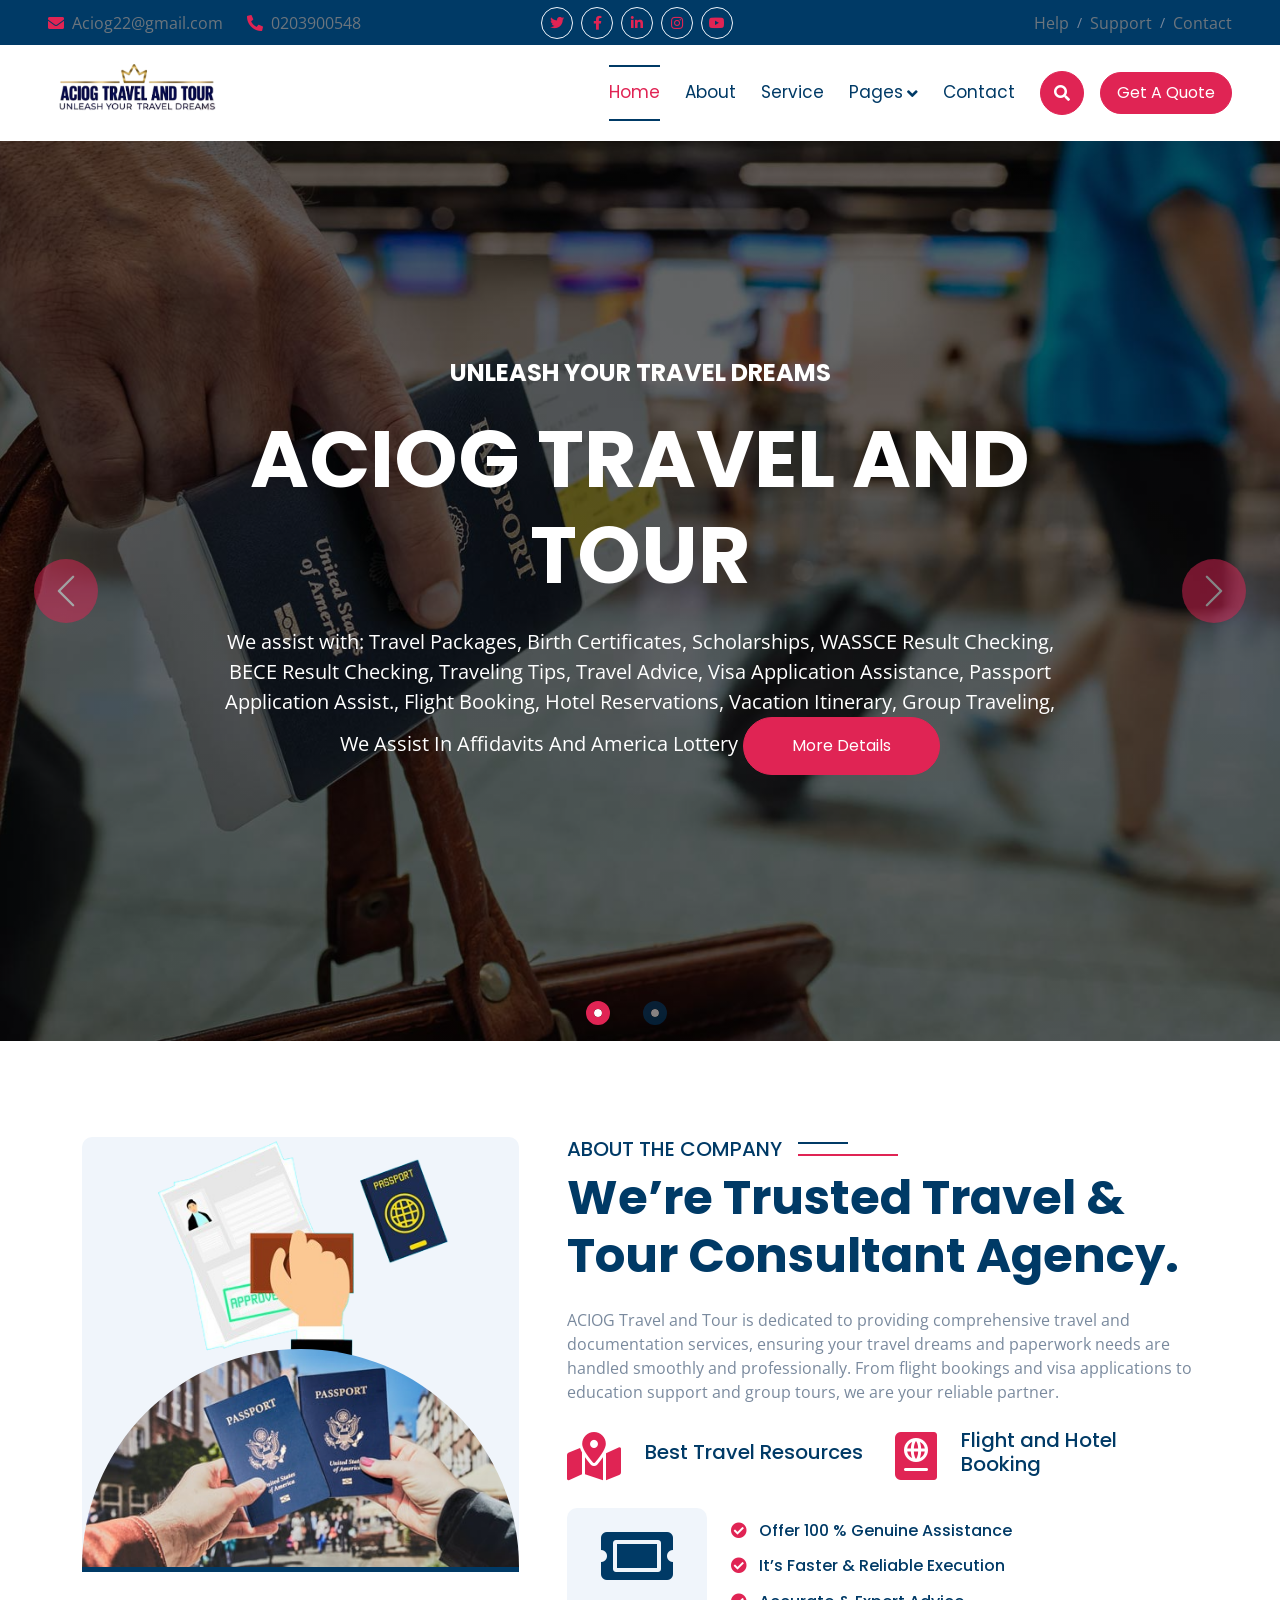
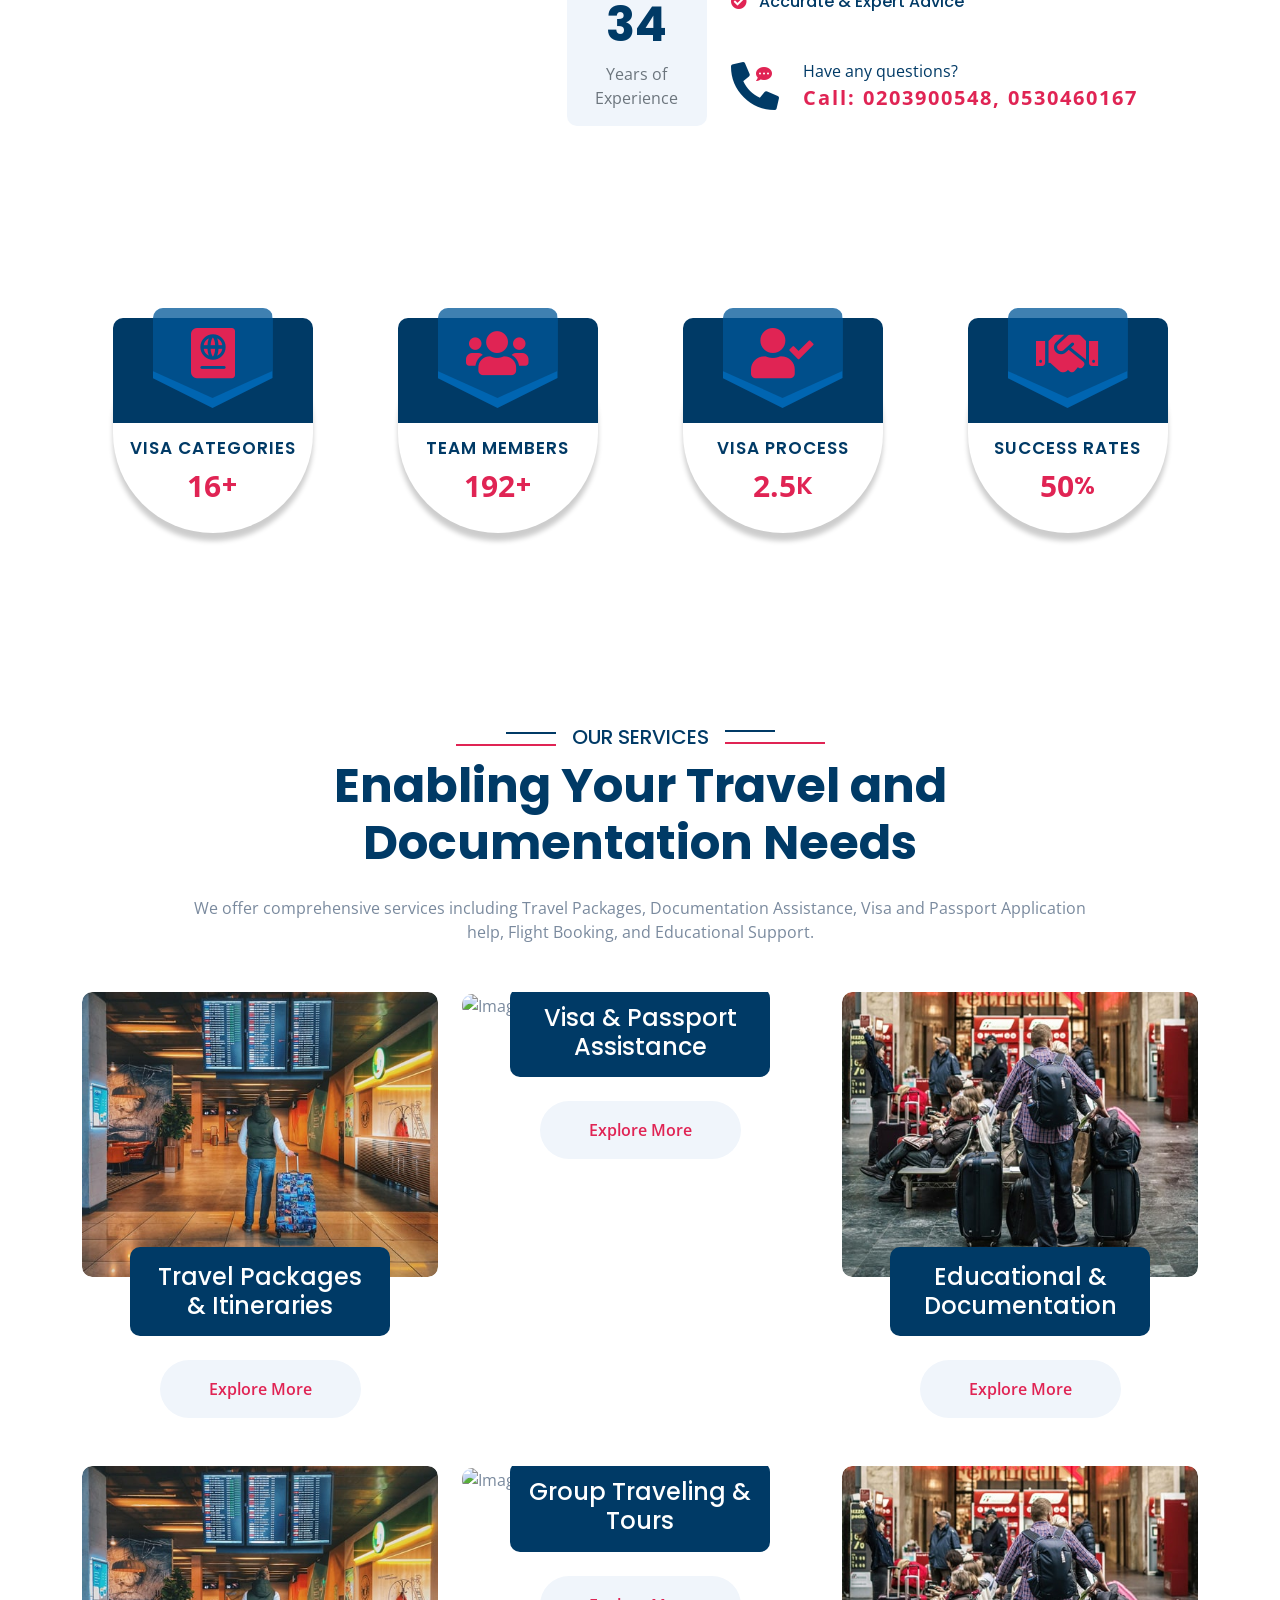
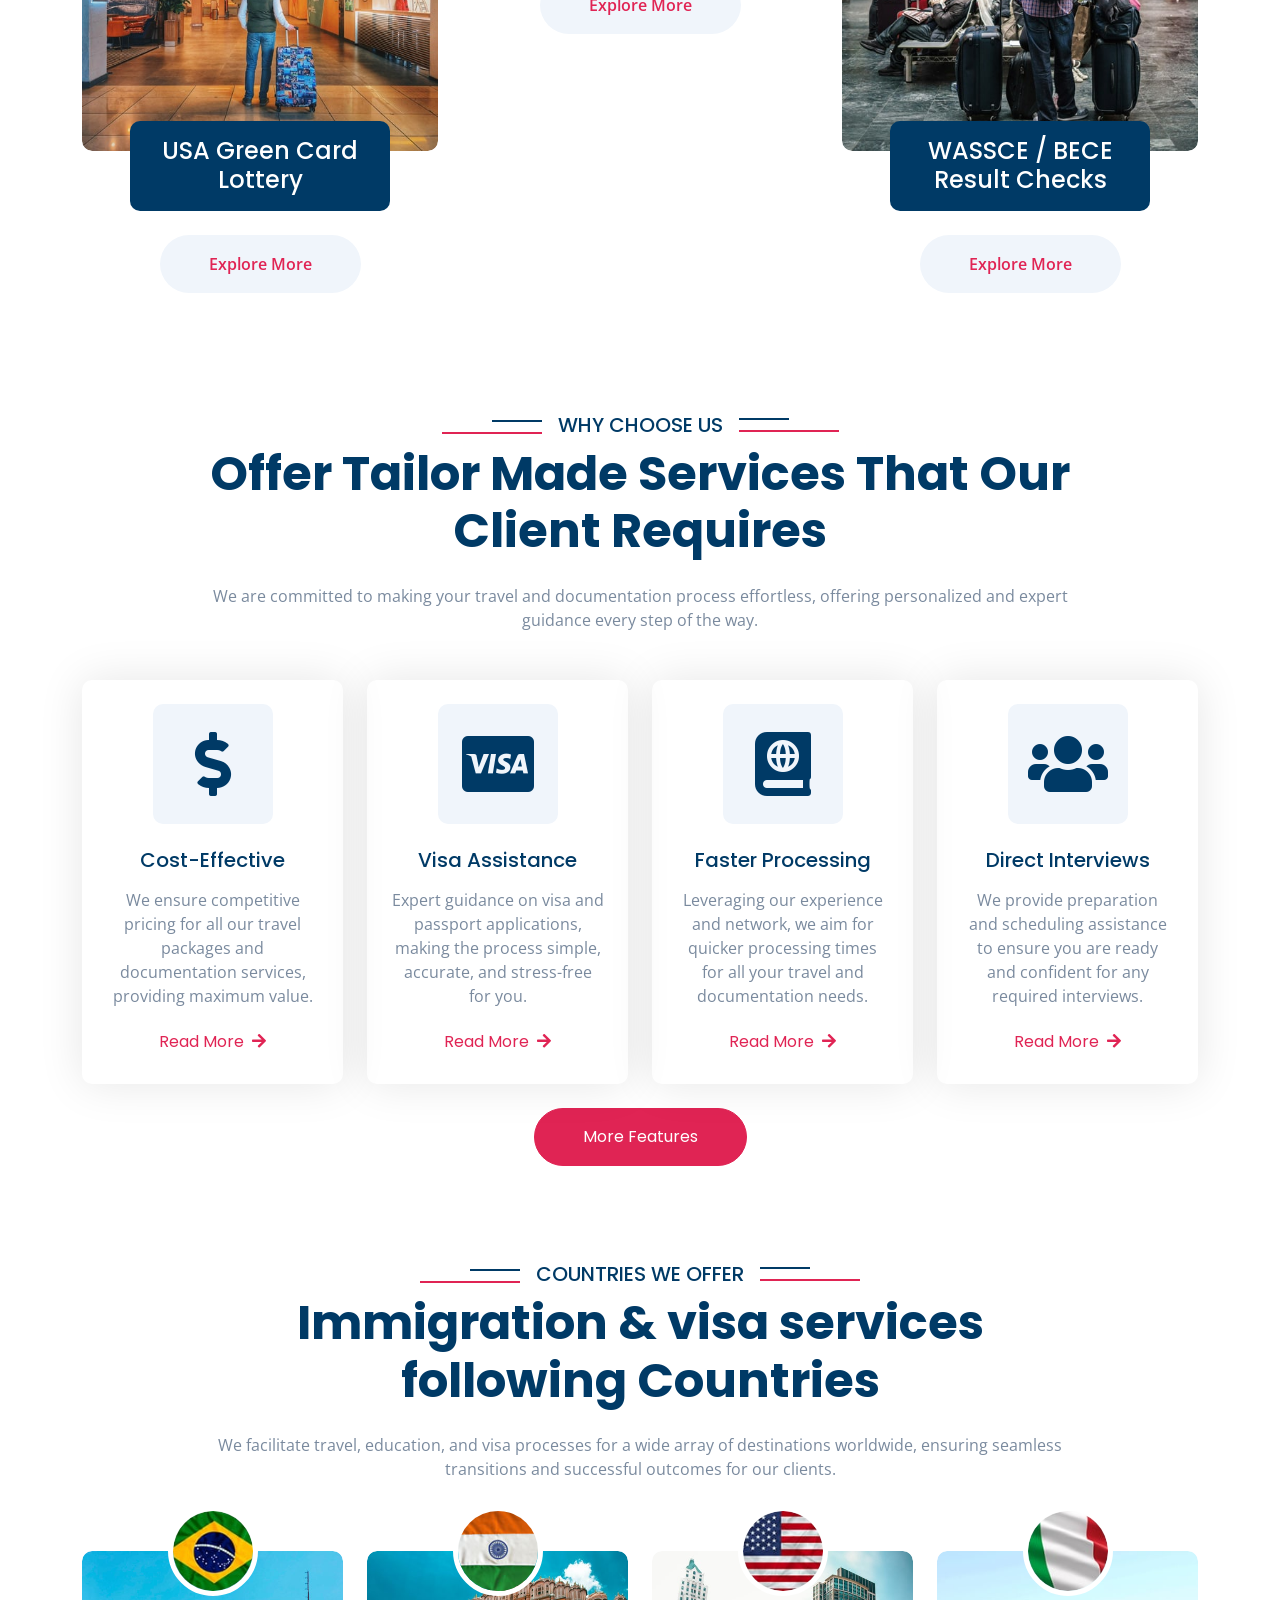
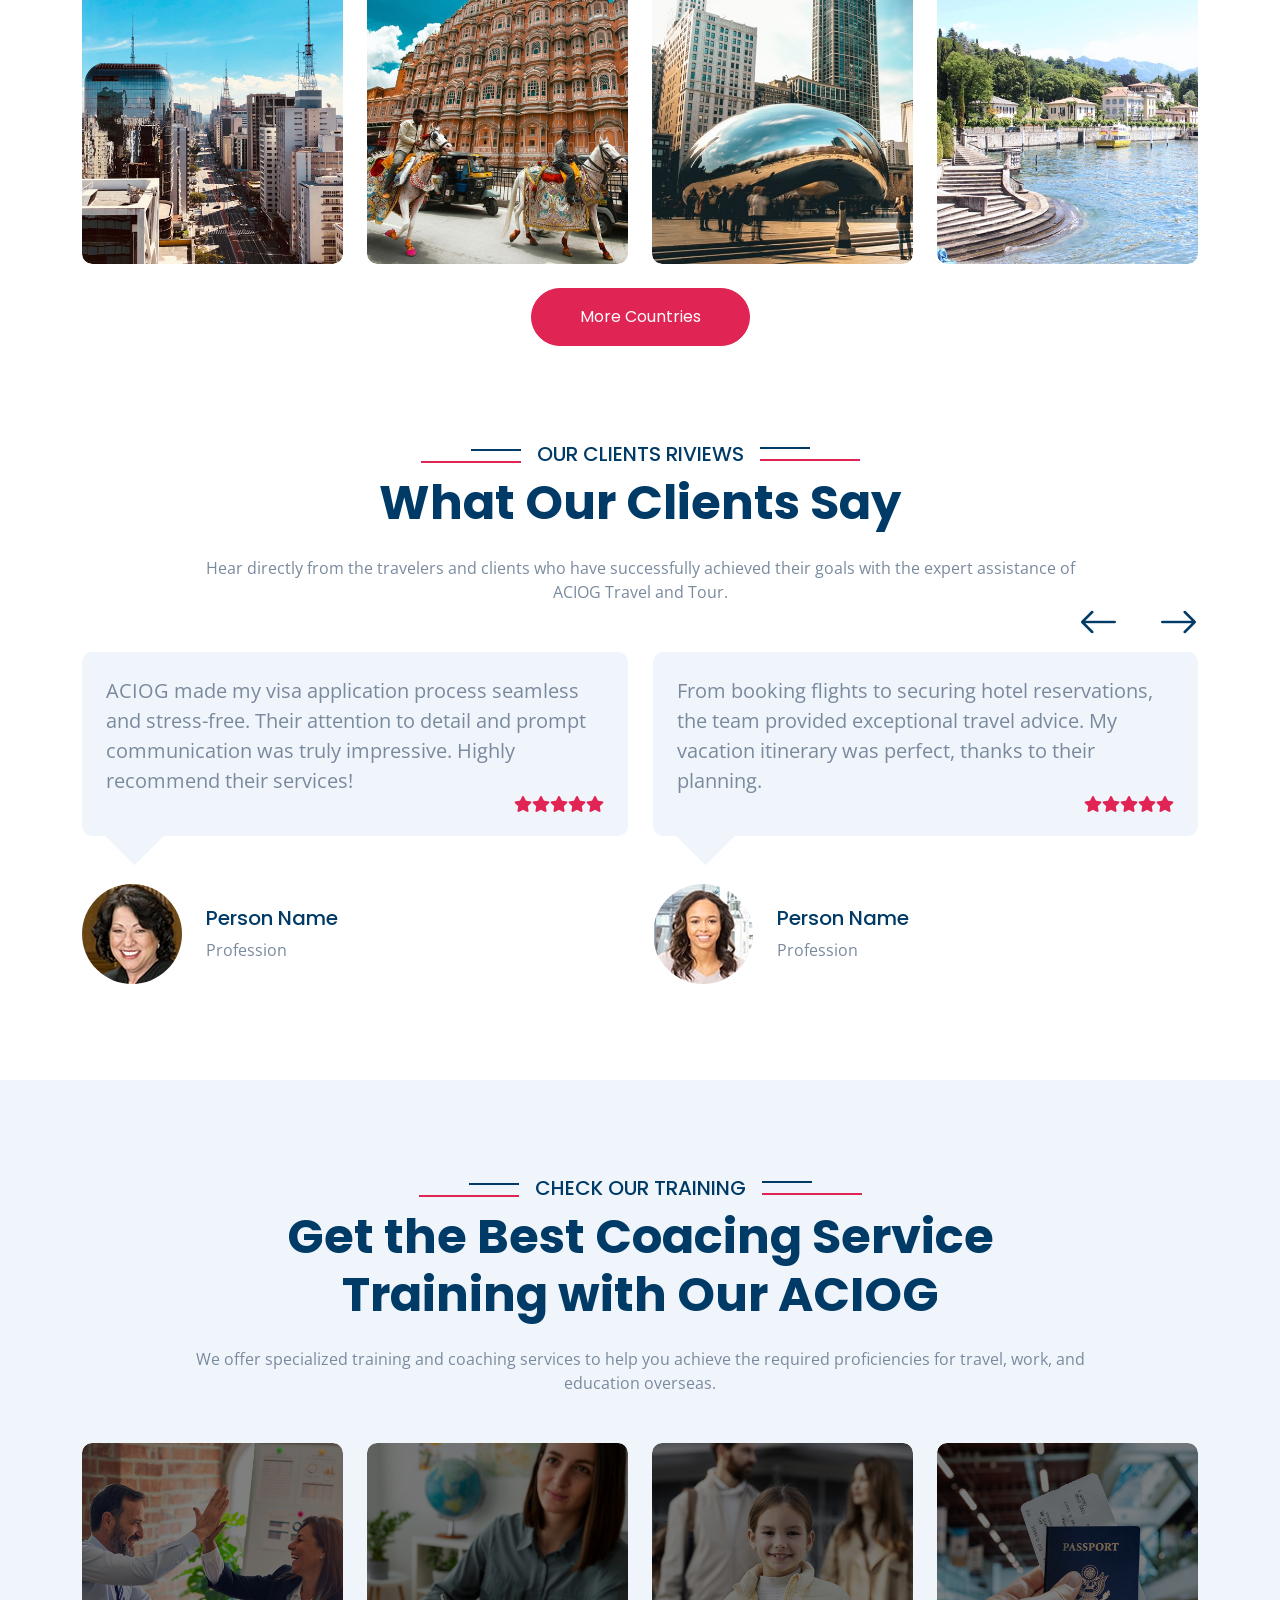
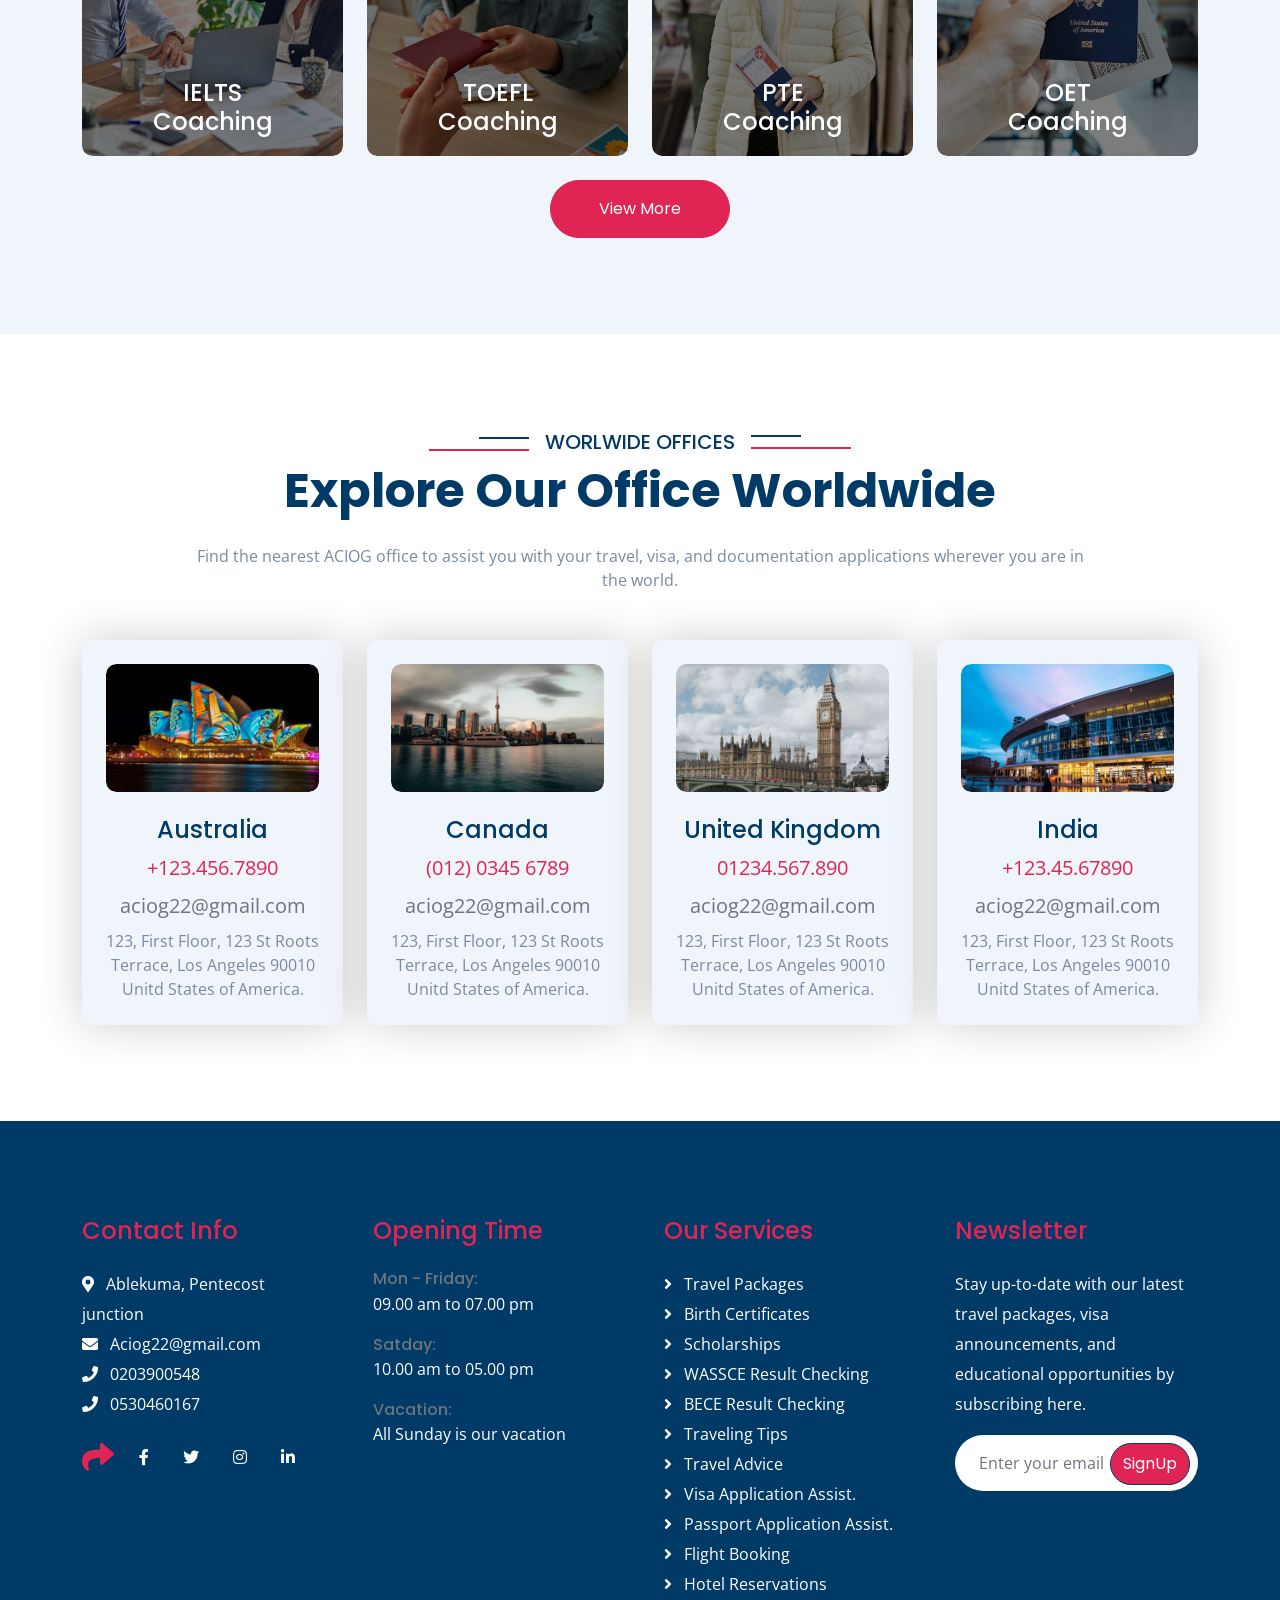
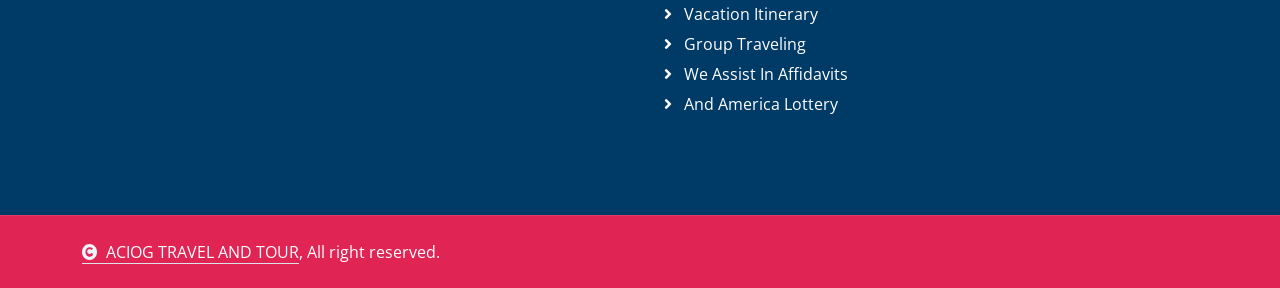
==== commit 043157ea: "logo and remove of pages nav" ====
--- a/index.html
+++ b/index.html
@@ -101,8 +101,11 @@
       >
         <a href="" class="navbar-brand p-0">
           <h1 class="display-5 text-secondary m-0">
-            <img src="./img/Screenshot_2025-12-24_202941-removebg-preview.png" class="img-fluid" alt="" />ACIOG
-            TRAVEL AND TOUR
+            <img
+              src="./img/Screenshot_2025-12-24_202941-removebg-preview.png"
+              class="img-fluid"
+              alt=""
+            />
           </h1>
         </a>
         <button
@@ -122,13 +125,13 @@
               <a href="#" class="nav-link" data-bs-toggle="dropdown"
                 ><span class="dropdown-toggle">Pages</span></a
               >
-              <div class="dropdown-menu m-0">
+              <!-- <div class="dropdown-menu m-0"> 
                 <a href="feature.html" class="dropdown-item">Feature</a>
                 <a href="countries.html" class="dropdown-item">Countries</a>
                 <a href="testimonial.html" class="dropdown-item">Testimonial</a>
                 <a href="training.html" class="dropdown-item">Training</a>
                 <a href="404.html" class="dropdown-item">404 Page</a>
-              </div>
+              </div>-->
             </div>
             <a href="contact.html" class="nav-item nav-link">Contact</a>
           </div>
@@ -1328,9 +1331,7 @@
                 <div class="office-content d-flex flex-column">
                   <h4 class="mb-2">Australia</h4>
                   <a href="#" class="text-secondary fs-5 mb-2">+123.456.7890</a>
-                  <a href="#" class="text-muted fs-5 mb-2"
-                    >travisa@example.com</a
-                  >
+                  <a href="#" class="text-muted fs-5 mb-2">aciog22@gmail.com</a>
                   <p class="mb-0">
                     123, First Floor, 123 St Roots Terrace, Los Angeles 90010
                     Unitd States of America.
@@ -1355,9 +1356,7 @@
                   <a href="#" class="text-secondary fs-5 mb-2"
                     >(012) 0345 6789</a
                   >
-                  <a href="#" class="text-muted fs-5 mb-2"
-                    >travisa@example.com</a
-                  >
+                  <a href="#" class="text-muted fs-5 mb-2">aciog22@gmail.com</a>
                   <p class="mb-0">
                     123, First Floor, 123 St Roots Terrace, Los Angeles 90010
                     Unitd States of America.
@@ -1380,9 +1379,7 @@
                 <div class="office-content d-flex flex-column">
                   <h4 class="mb-2">United Kingdom</h4>
                   <a href="#" class="text-secondary fs-5 mb-2">01234.567.890</a>
-                  <a href="#" class="text-muted fs-5 mb-2"
-                    >travisa@example.com</a
-                  >
+                  <a href="#" class="text-muted fs-5 mb-2">aciog22@gmail.com</a>
                   <p class="mb-0">
                     123, First Floor, 123 St Roots Terrace, Los Angeles 90010
                     Unitd States of America.
@@ -1405,9 +1402,7 @@
                 <div class="office-content d-flex flex-column">
                   <h4 class="mb-2">India</h4>
                   <a href="#" class="text-secondary fs-5 mb-2">+123.45.67890</a>
-                  <a href="#" class="text-muted fs-5 mb-2"
-                    >travisa@example.com</a
-                  >
+                  <a href="#" class="text-muted fs-5 mb-2">aciog22@gmail.com</a>
                   <p class="mb-0">
                     123, First Floor, 123 St Roots Terrace, Los Angeles 90010
                     Unitd States of America.
@@ -1552,7 +1547,8 @@
           <div class="col-md-6 text-center text-md-start mb-md-0">
             <span class="text-white"
               ><a href="#" class="border-bottom text-white"
-                ><i class="fas fa-copyright text-light me-2"></i> <img src="./img/Screenshot_2025-12-24_202941-removebg-preview.png" alt=""></a
+                ><i class="fas fa-copyright text-light me-2"></i>ACIOG TRAVEL
+                AND TOUR</a
               >, All right reserved.</span
             >
           </div>
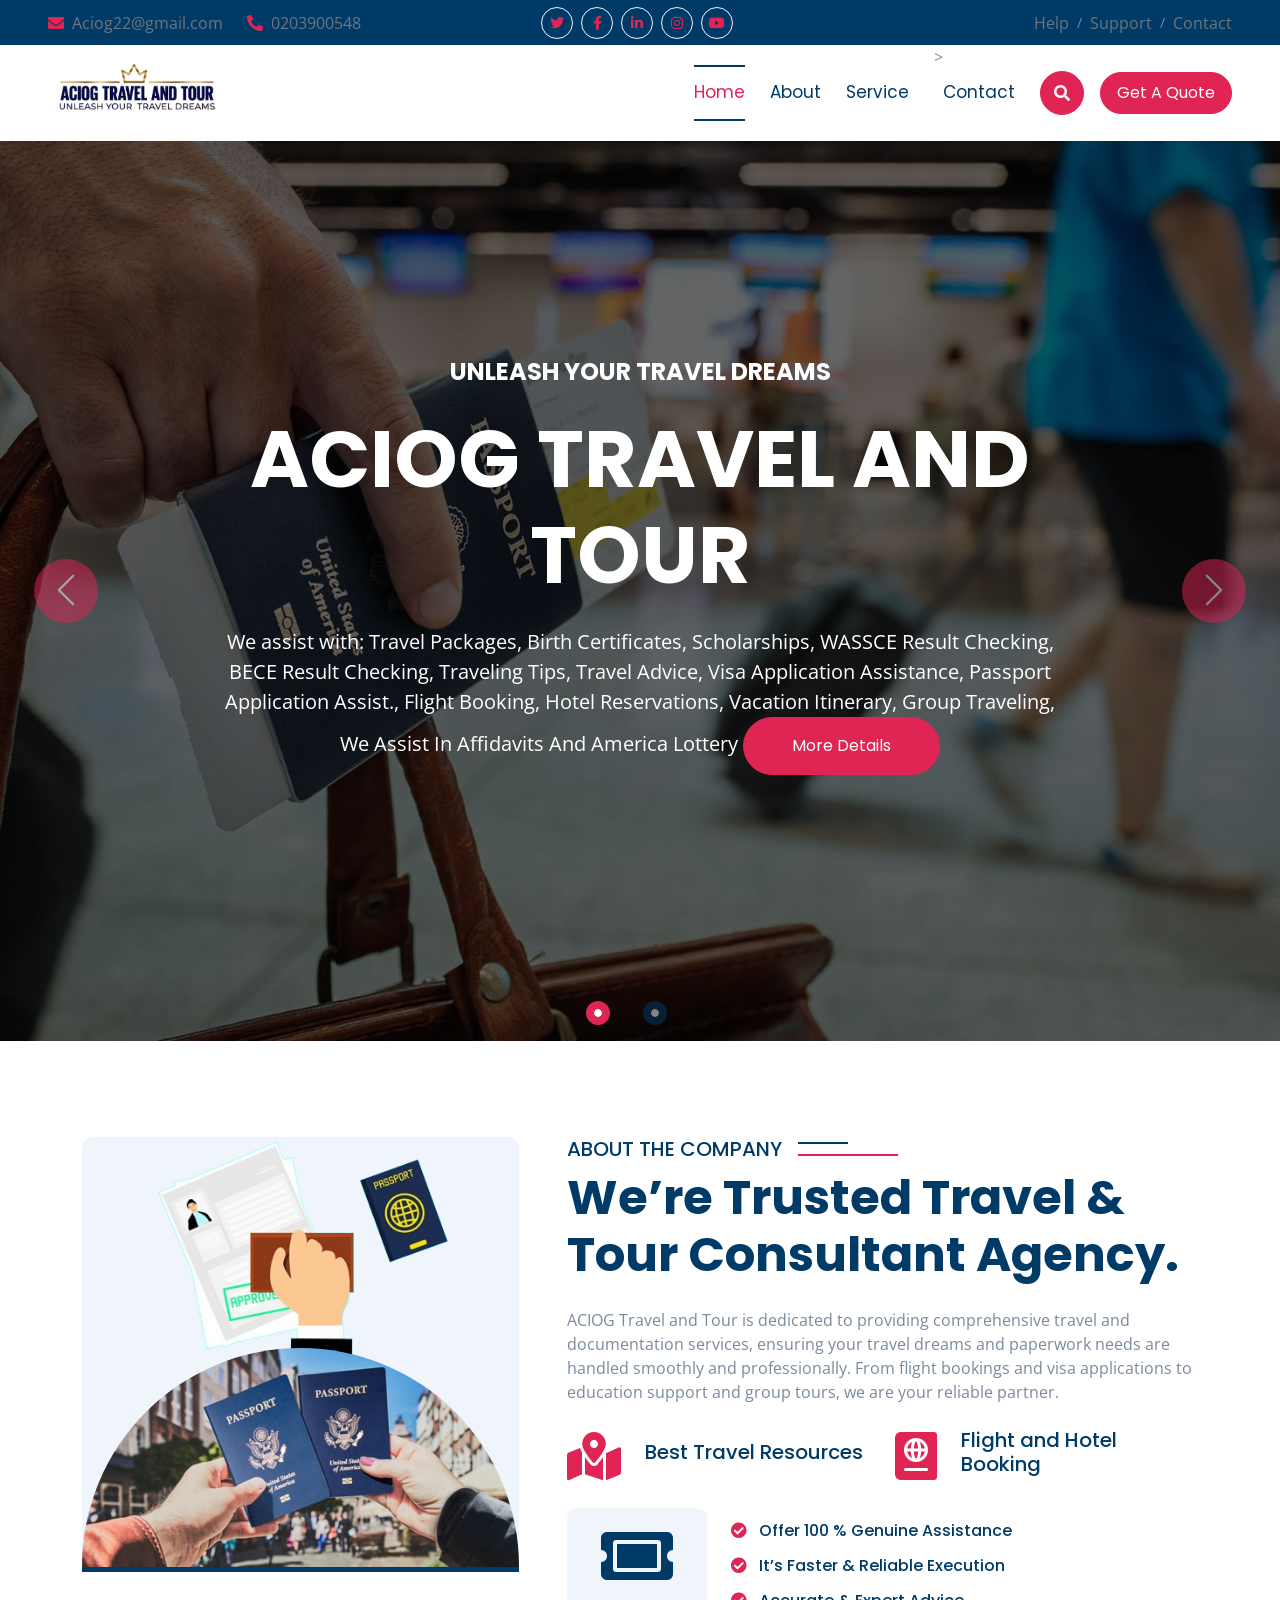
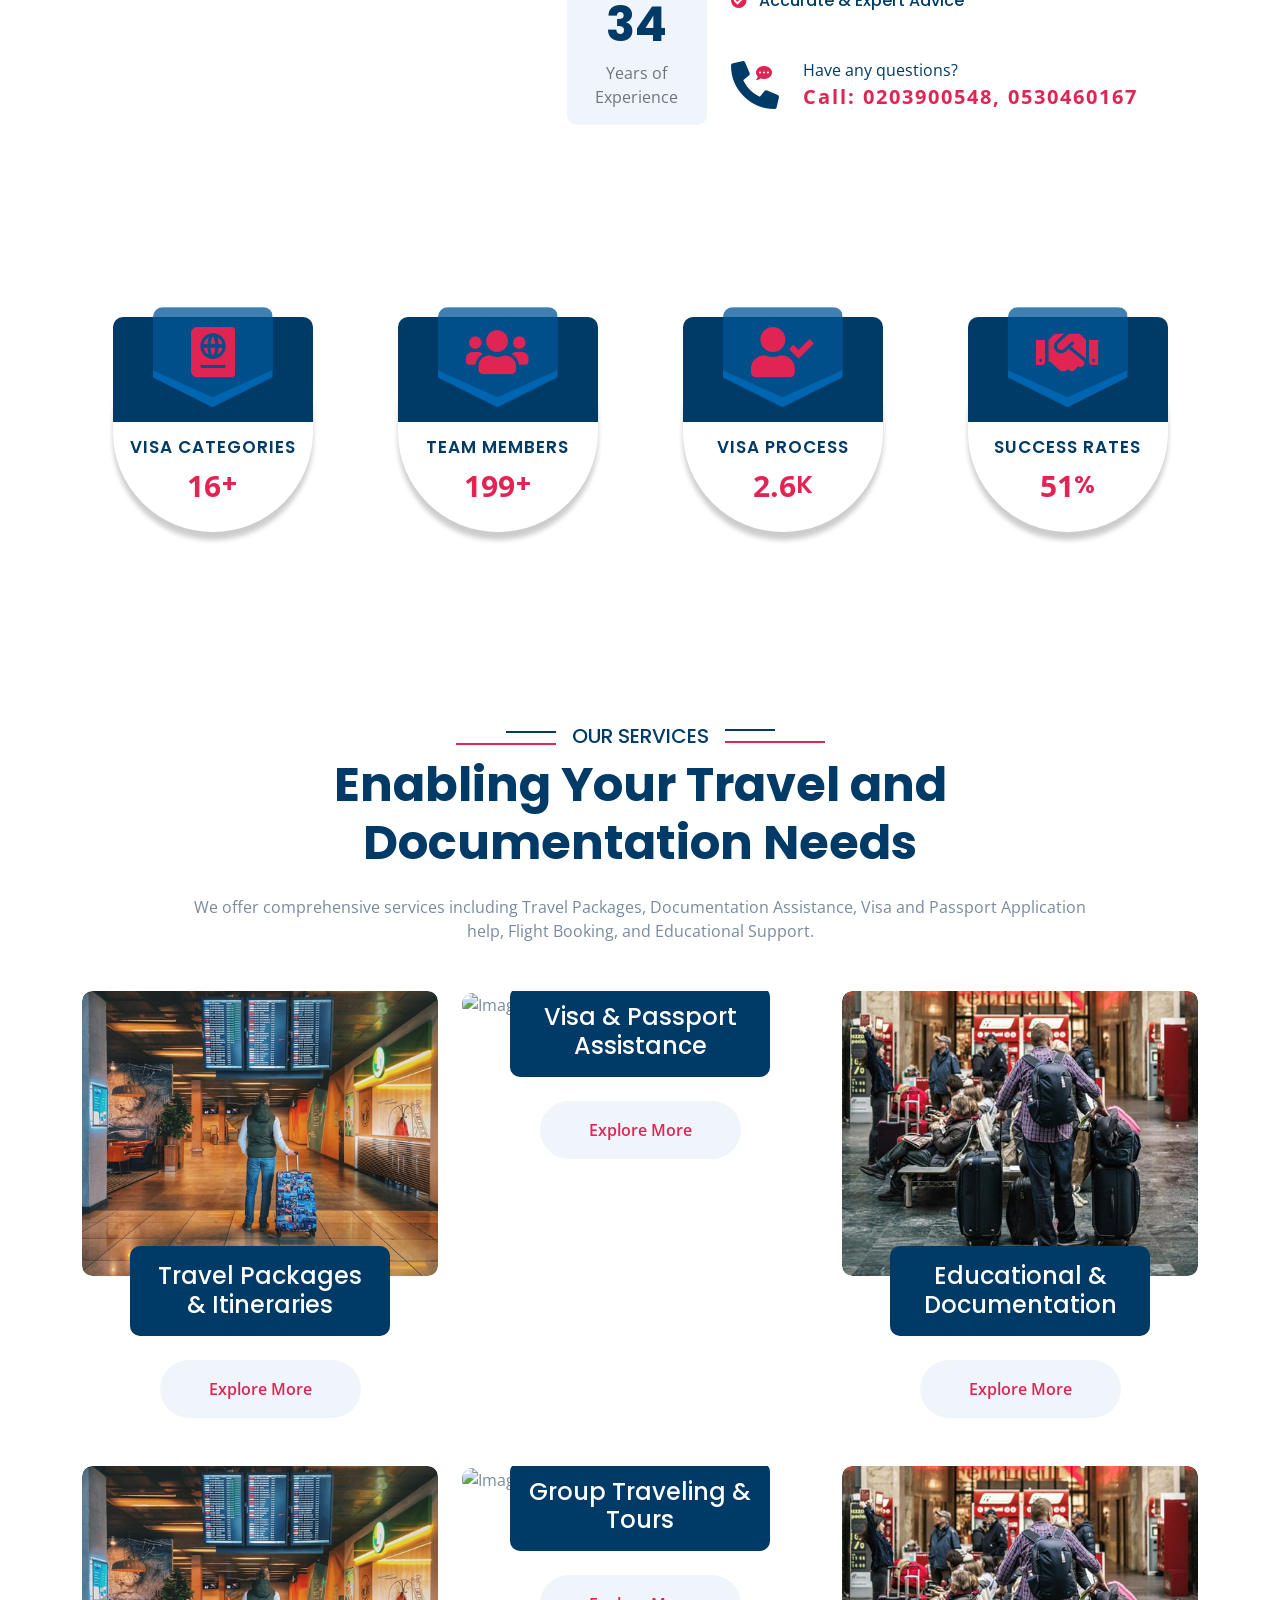
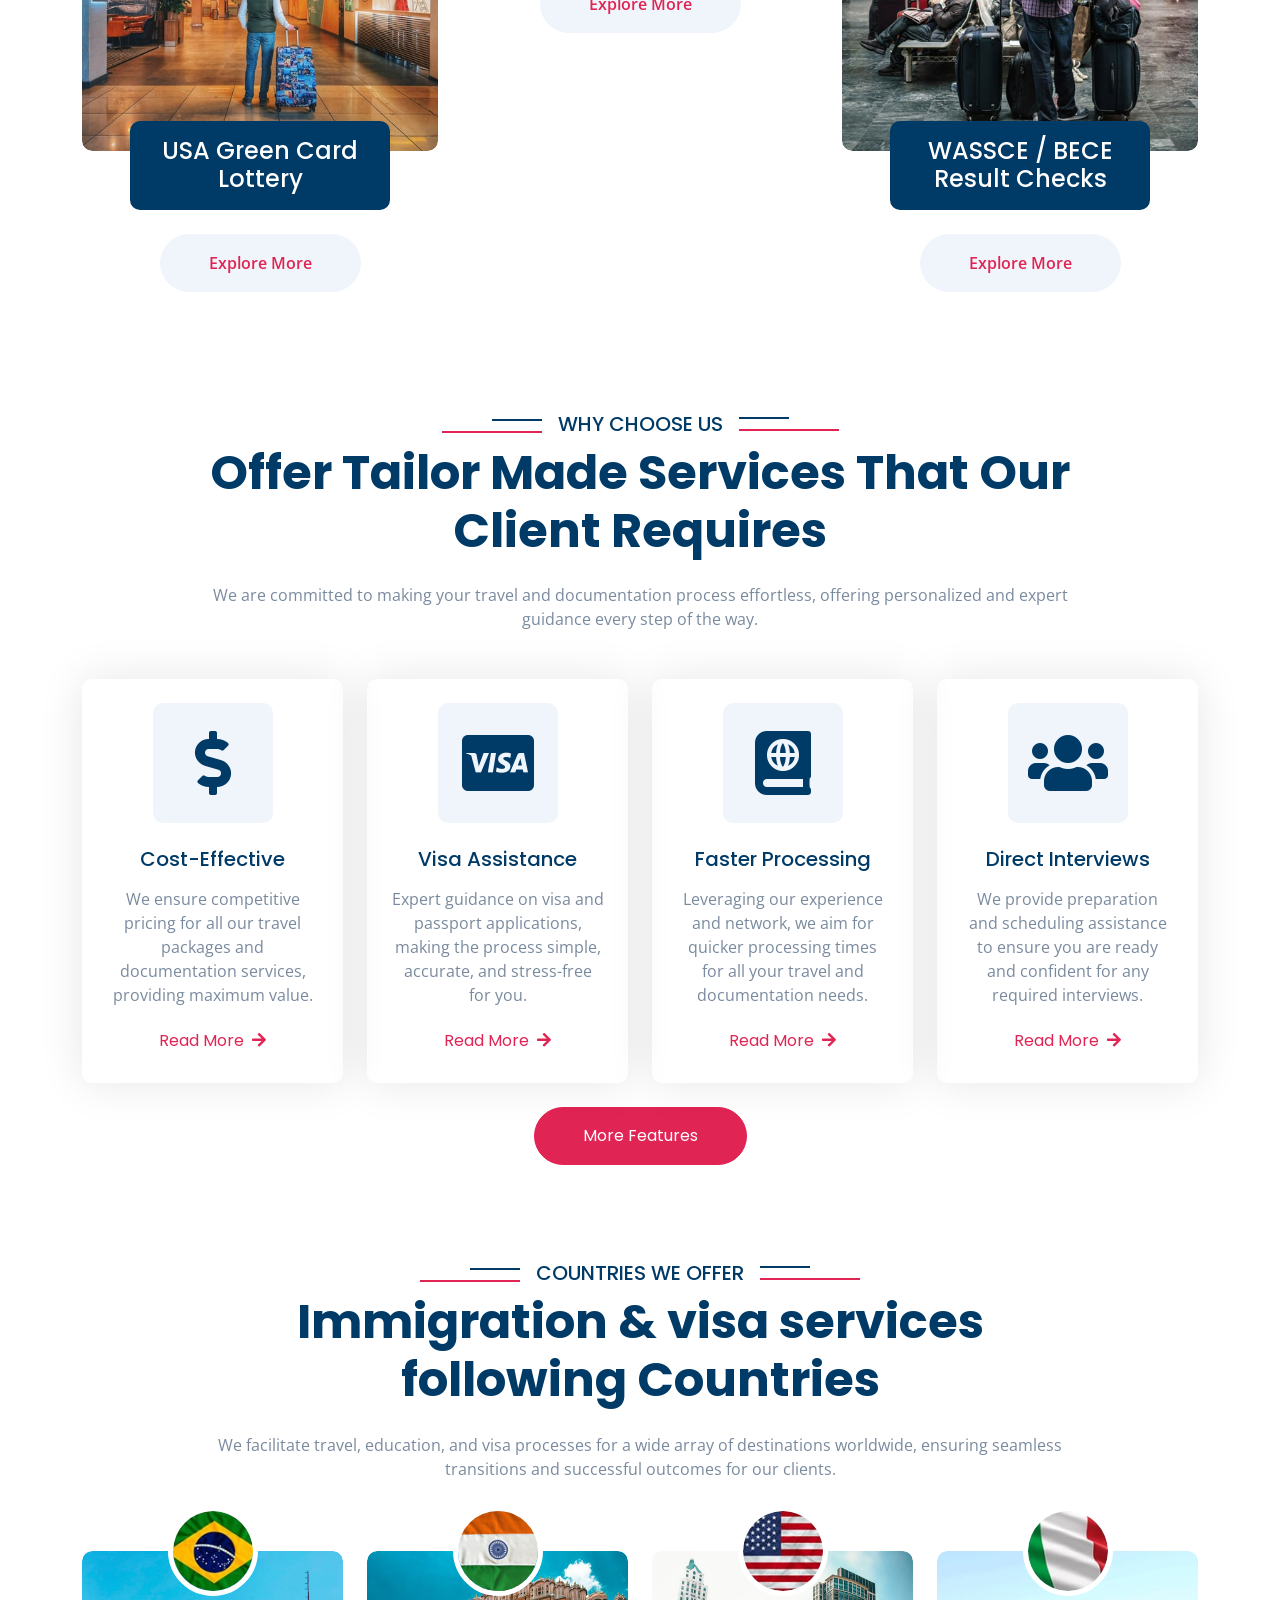
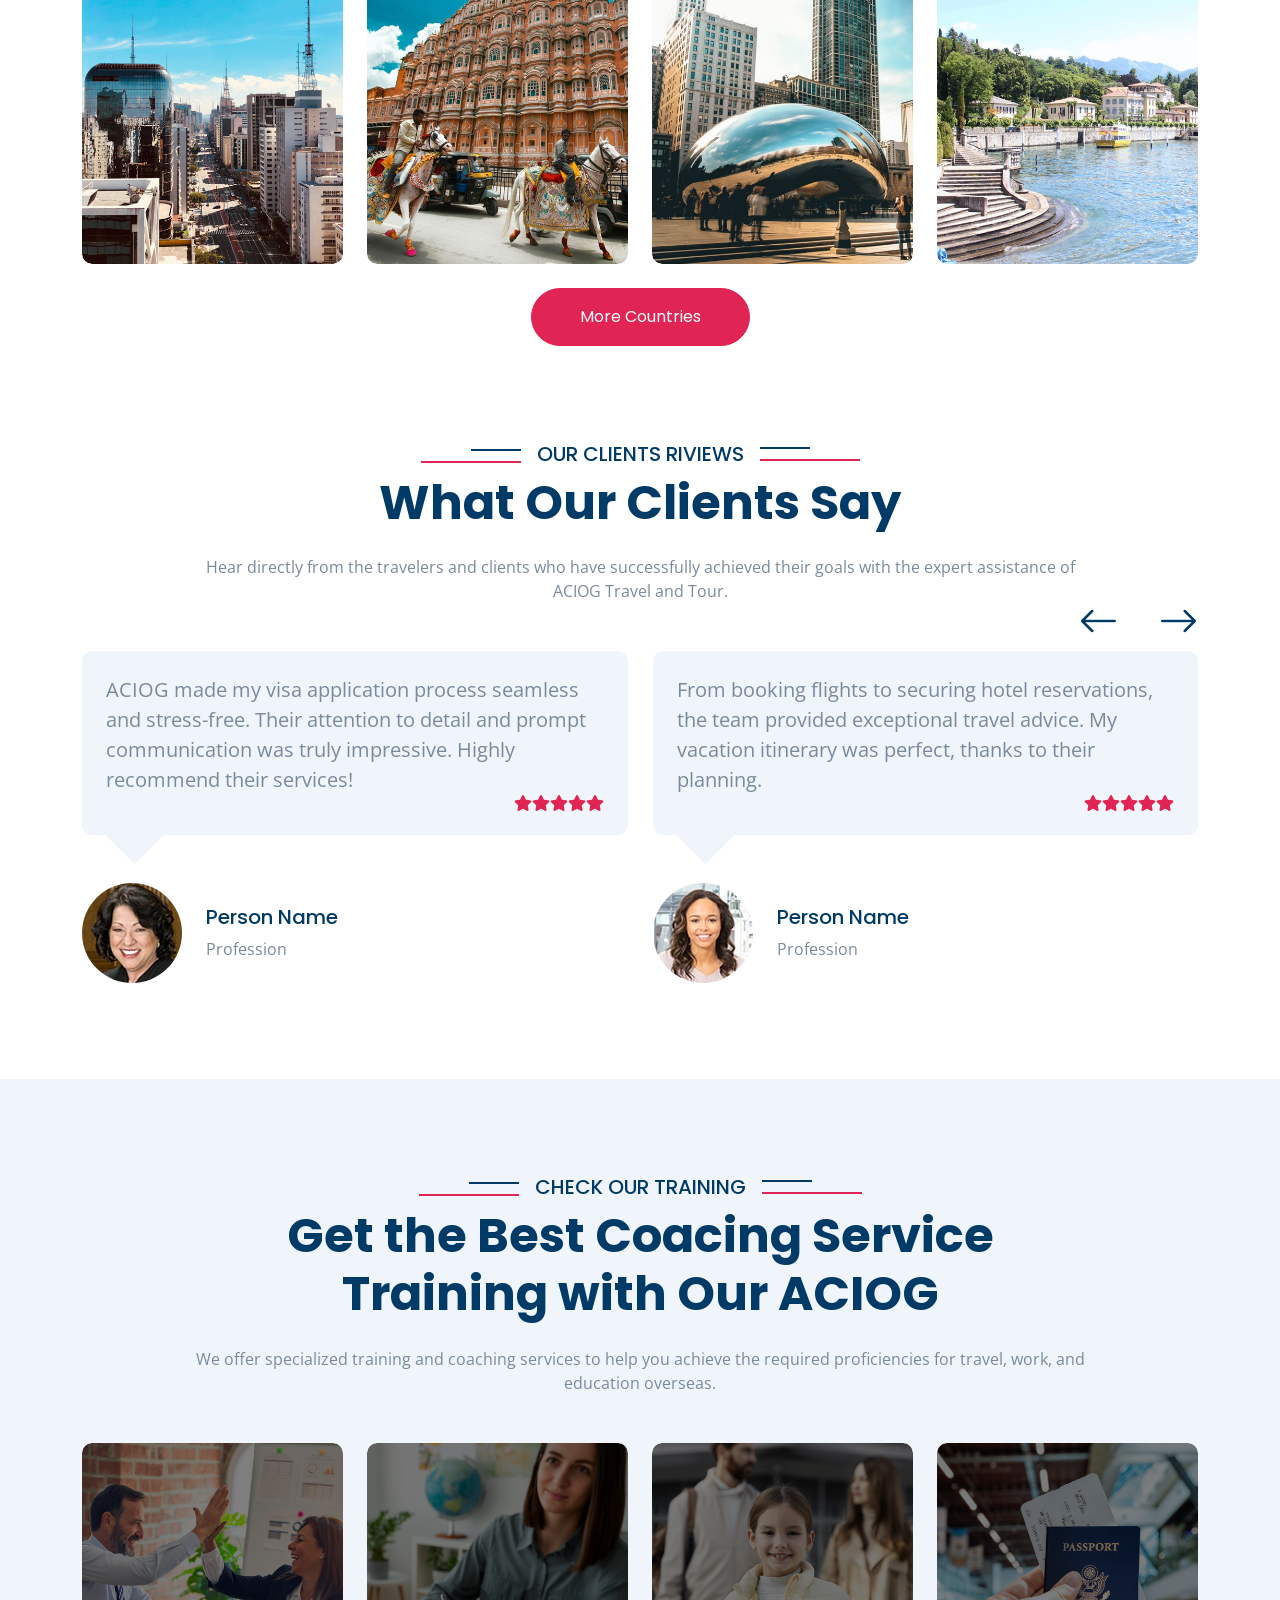
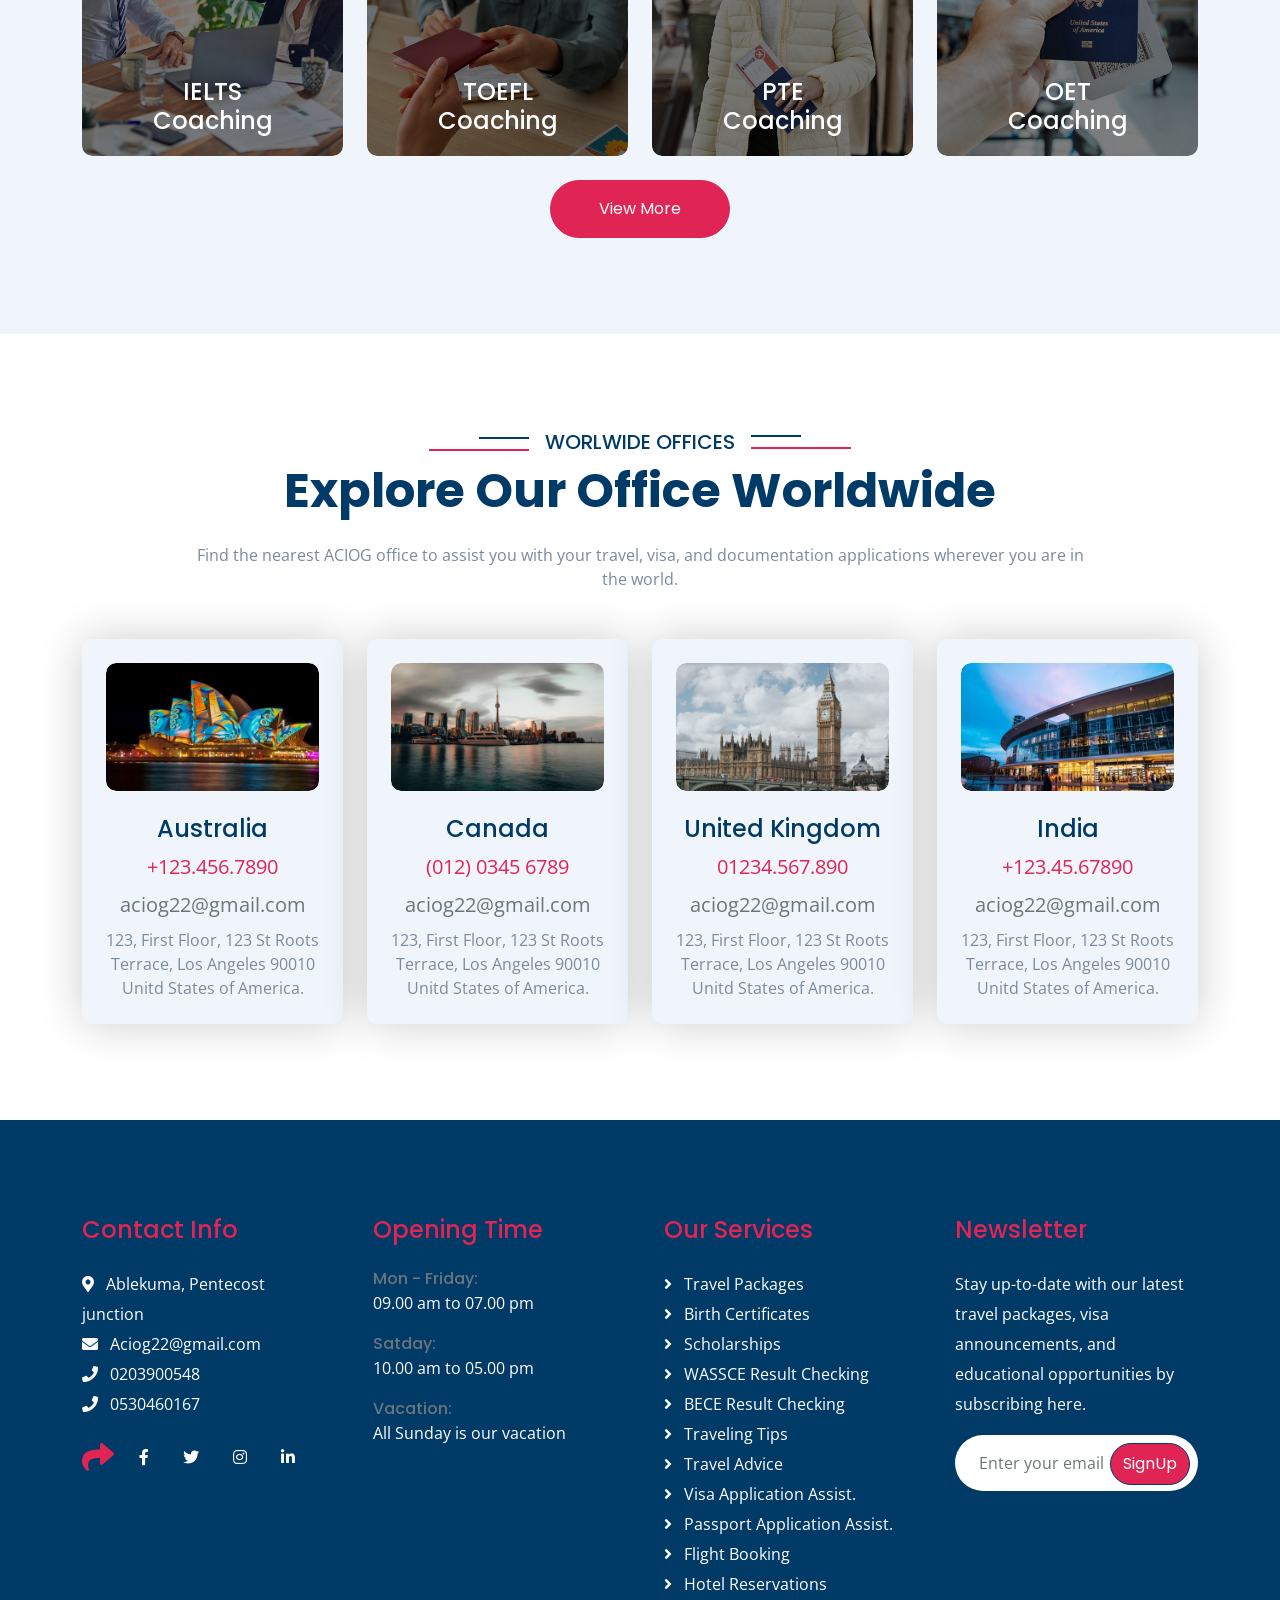
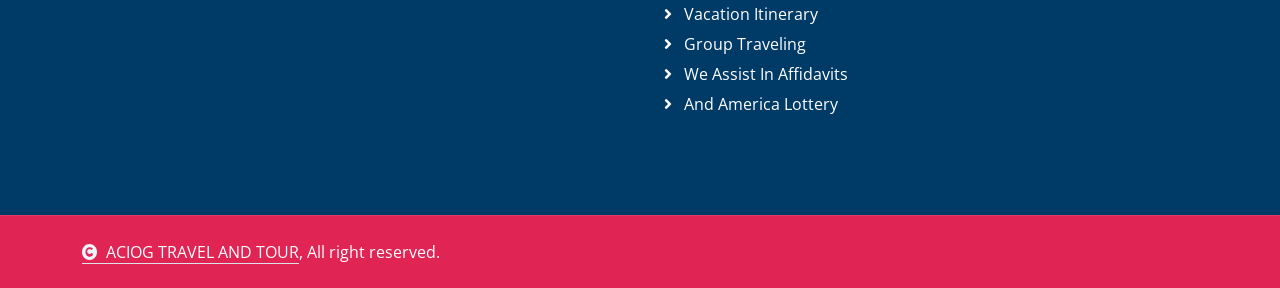
==== commit 1a33e357: "removed pages nav from the homr page" ====
--- a/index.html
+++ b/index.html
@@ -122,8 +122,8 @@
             <a href="about.html" class="nav-item nav-link">About</a>
             <a href="service.html" class="nav-item nav-link">Service</a>
             <div class="nav-item dropdown">
-              <a href="#" class="nav-link" data-bs-toggle="dropdown"
-                ><span class="dropdown-toggle">Pages</span></a
+             <!-- <a href="#" class="nav-link" data-bs-toggle="dropdown"
+                ><span class="dropdown-toggle">Pages</span></a -->
               >
               <!-- <div class="dropdown-menu m-0"> 
                 <a href="feature.html" class="dropdown-item">Feature</a>
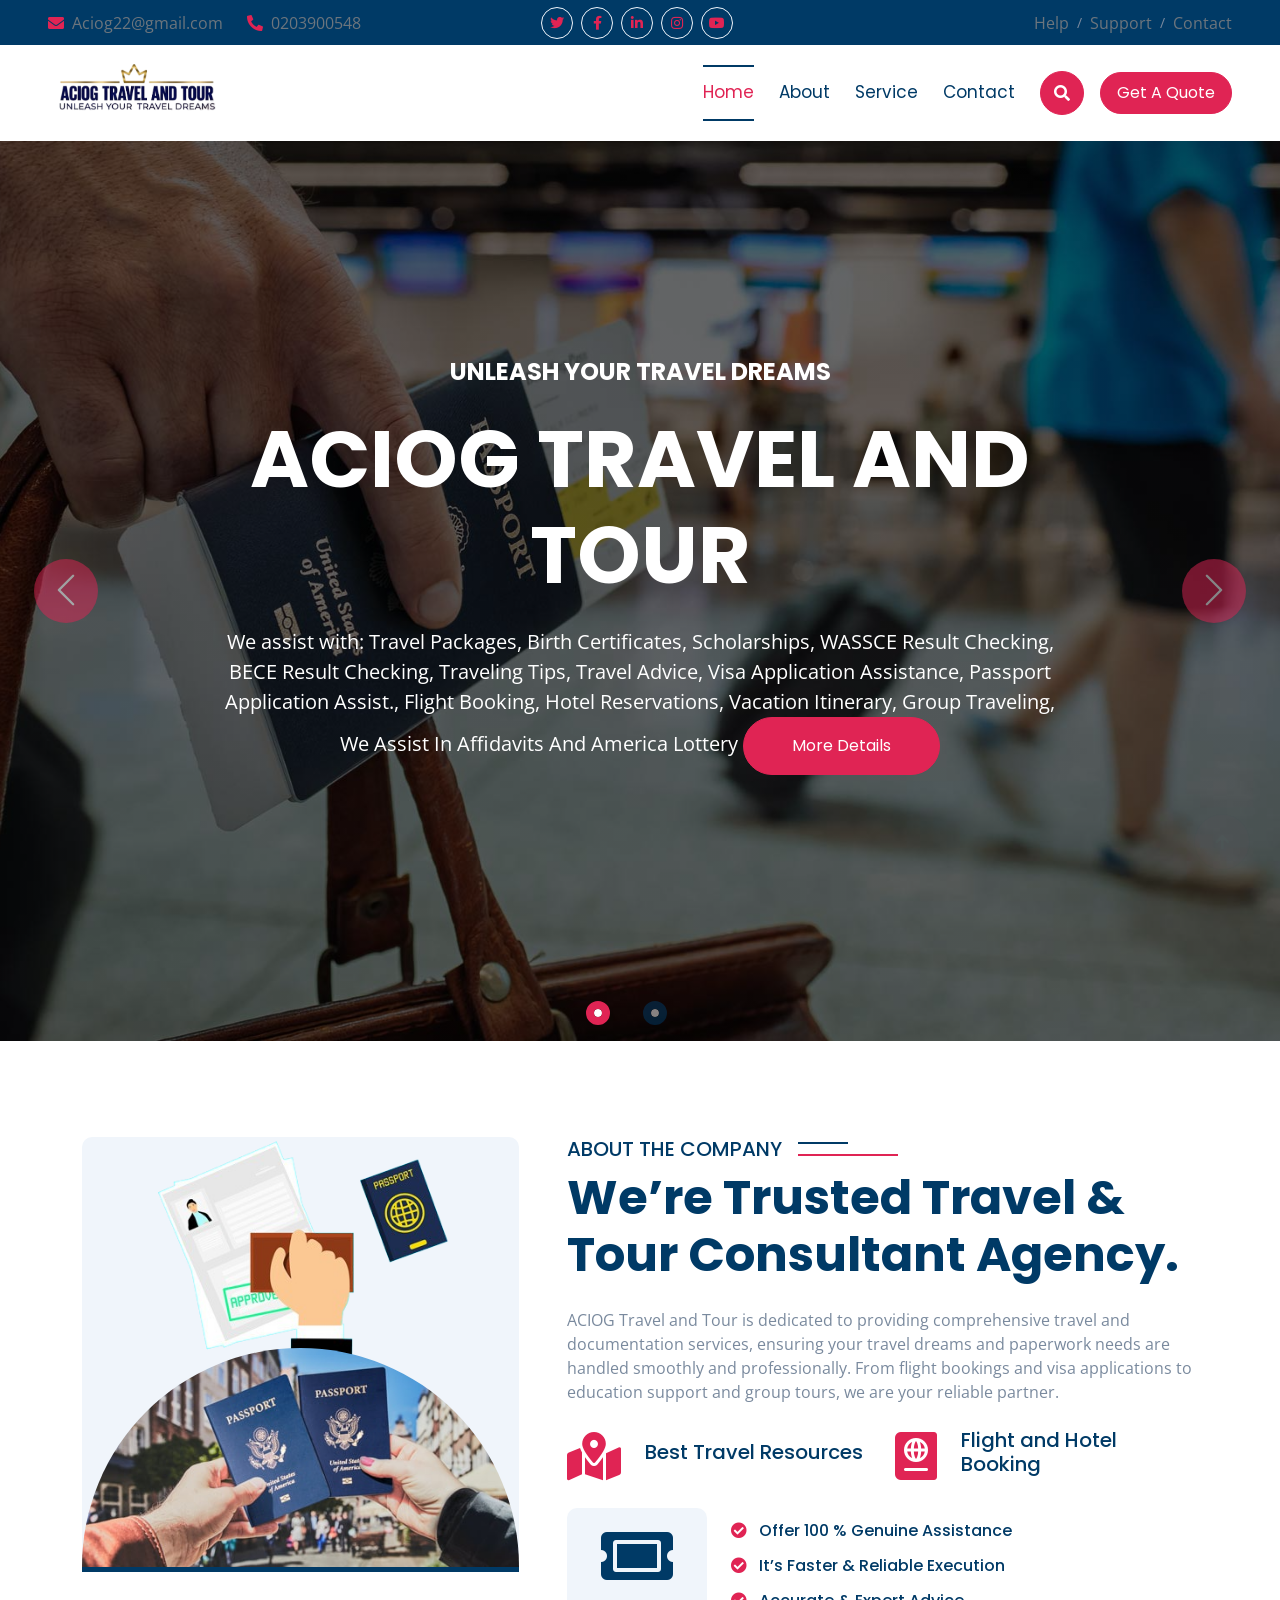
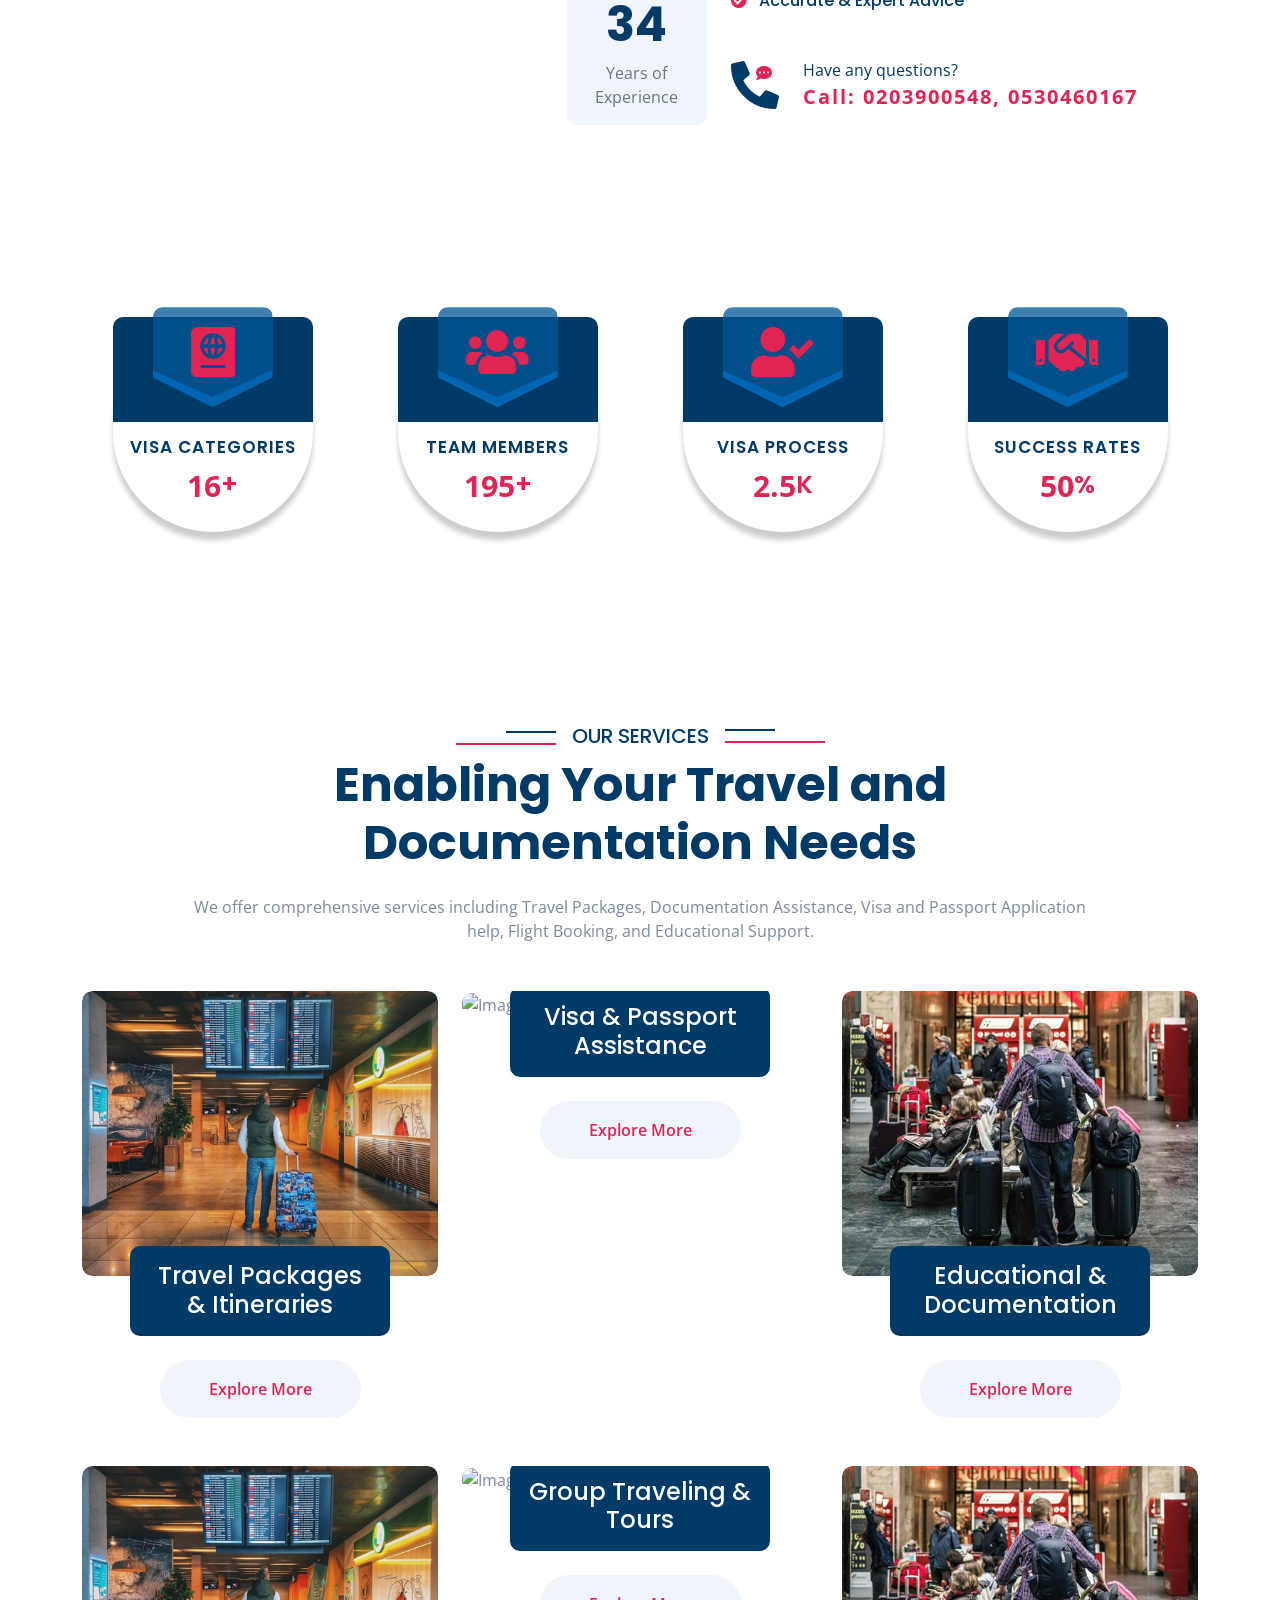
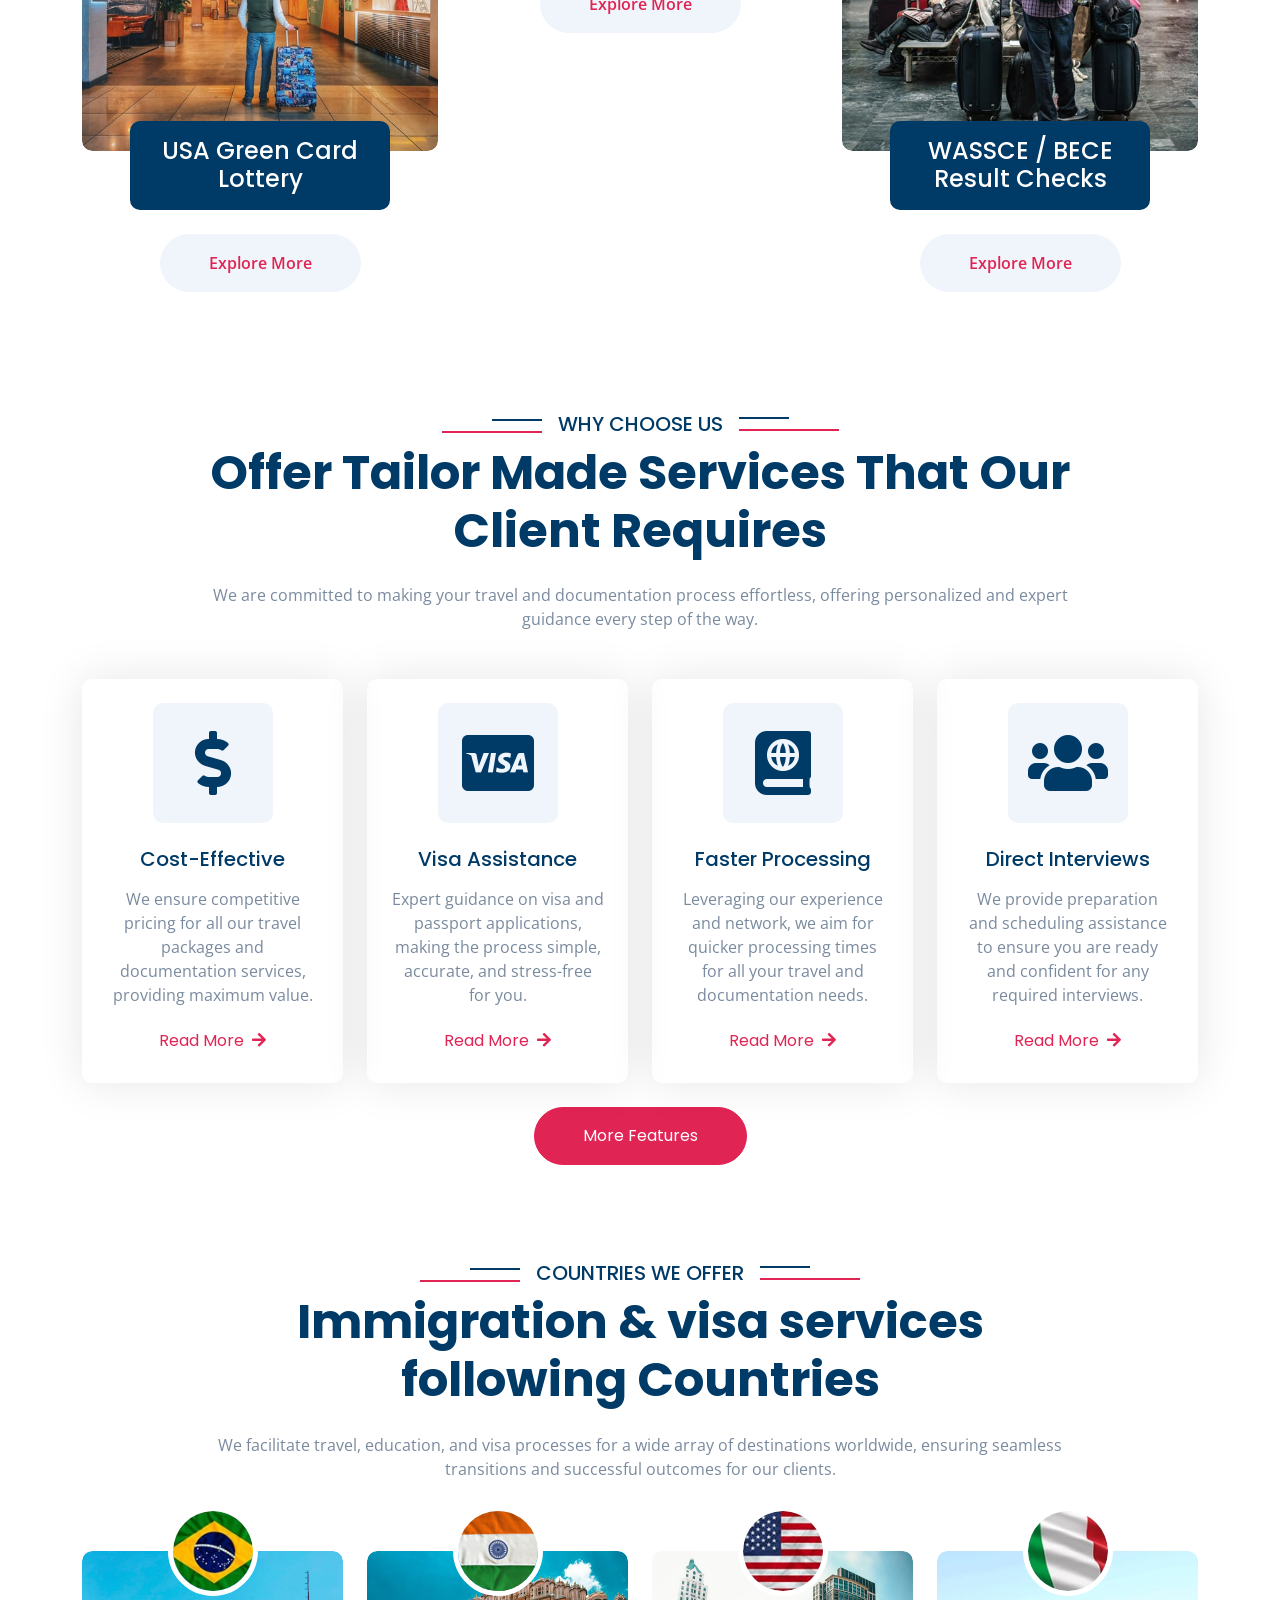
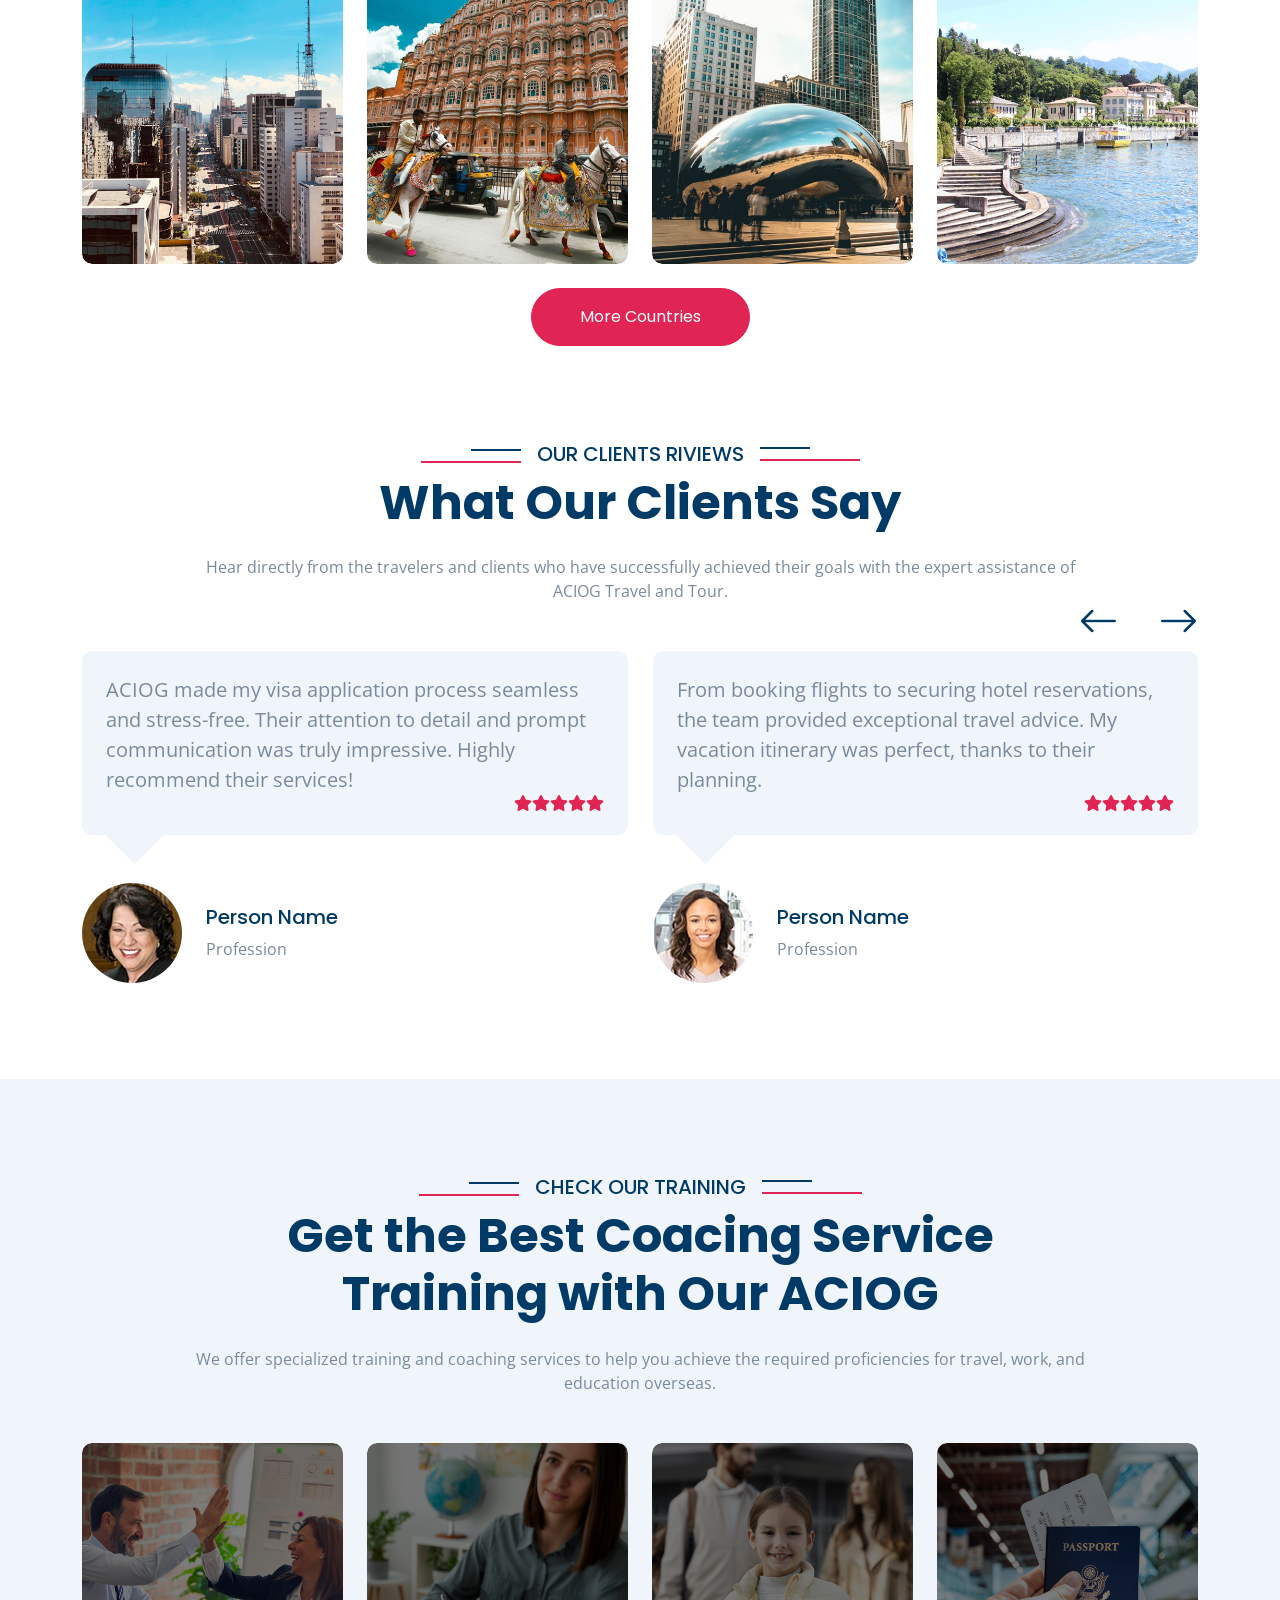
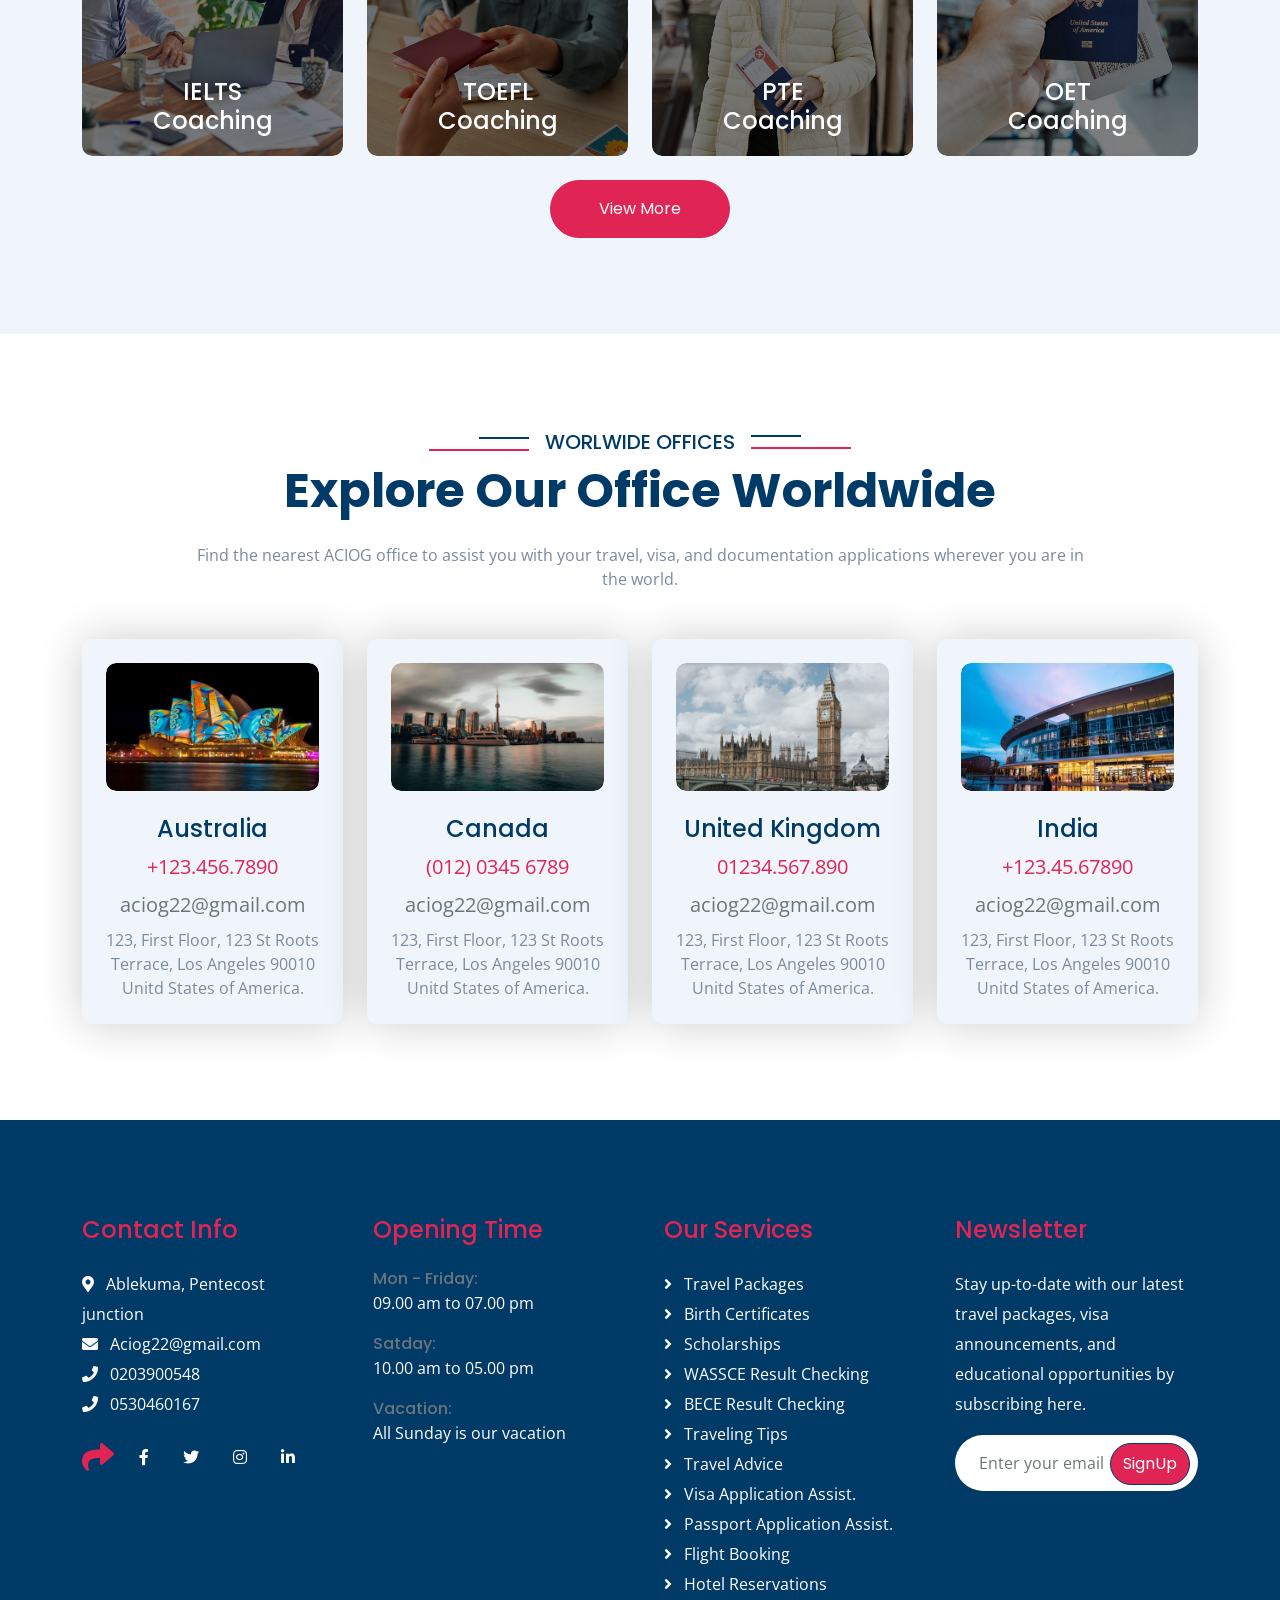
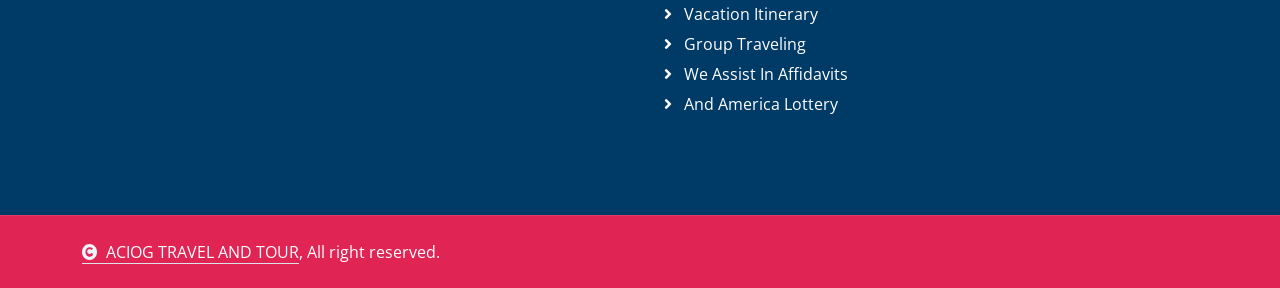
==== commit f619fd77: "tag" ====
--- a/index.html
+++ b/index.html
@@ -123,8 +123,8 @@
             <a href="service.html" class="nav-item nav-link">Service</a>
             <div class="nav-item dropdown">
              <!-- <a href="#" class="nav-link" data-bs-toggle="dropdown"
-                ><span class="dropdown-toggle">Pages</span></a -->
-              >
+                ><span class="dropdown-toggle">Pages</span></a > -->
+              
               <!-- <div class="dropdown-menu m-0"> 
                 <a href="feature.html" class="dropdown-item">Feature</a>
                 <a href="countries.html" class="dropdown-item">Countries</a>
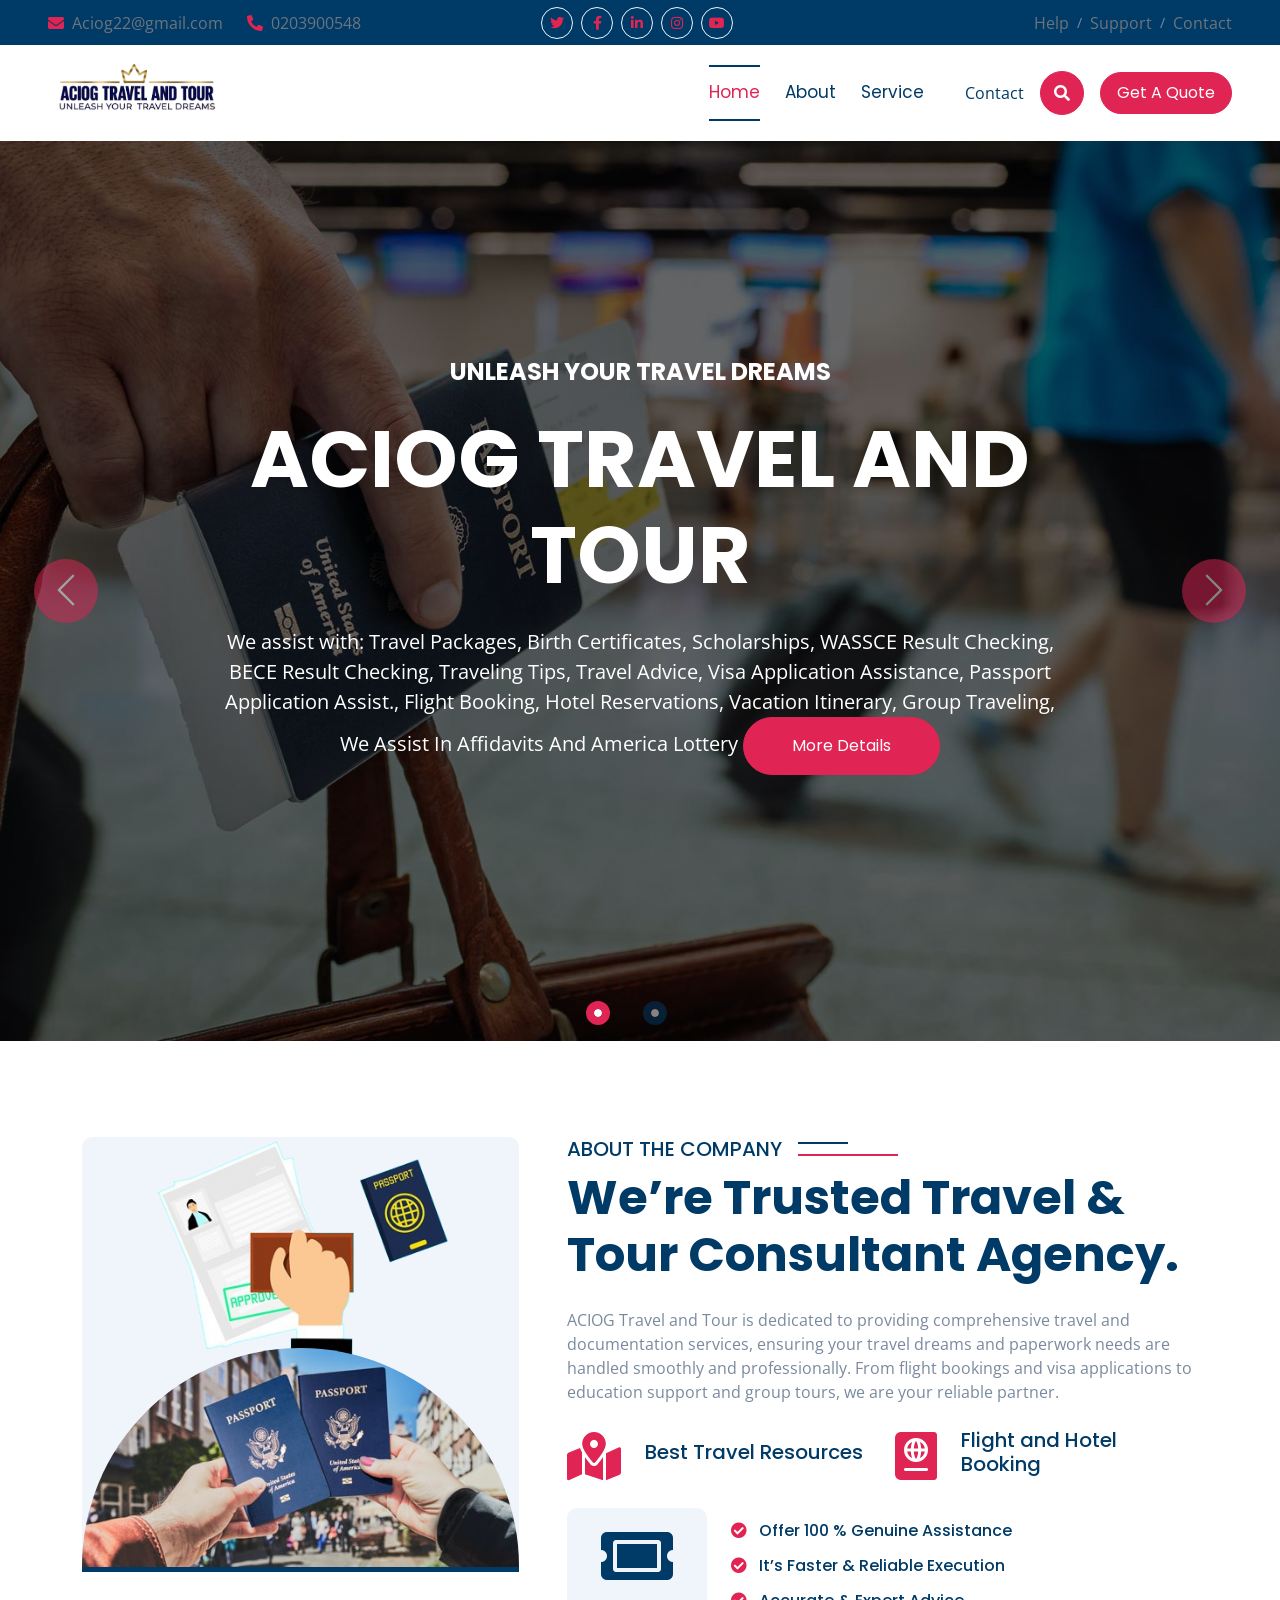
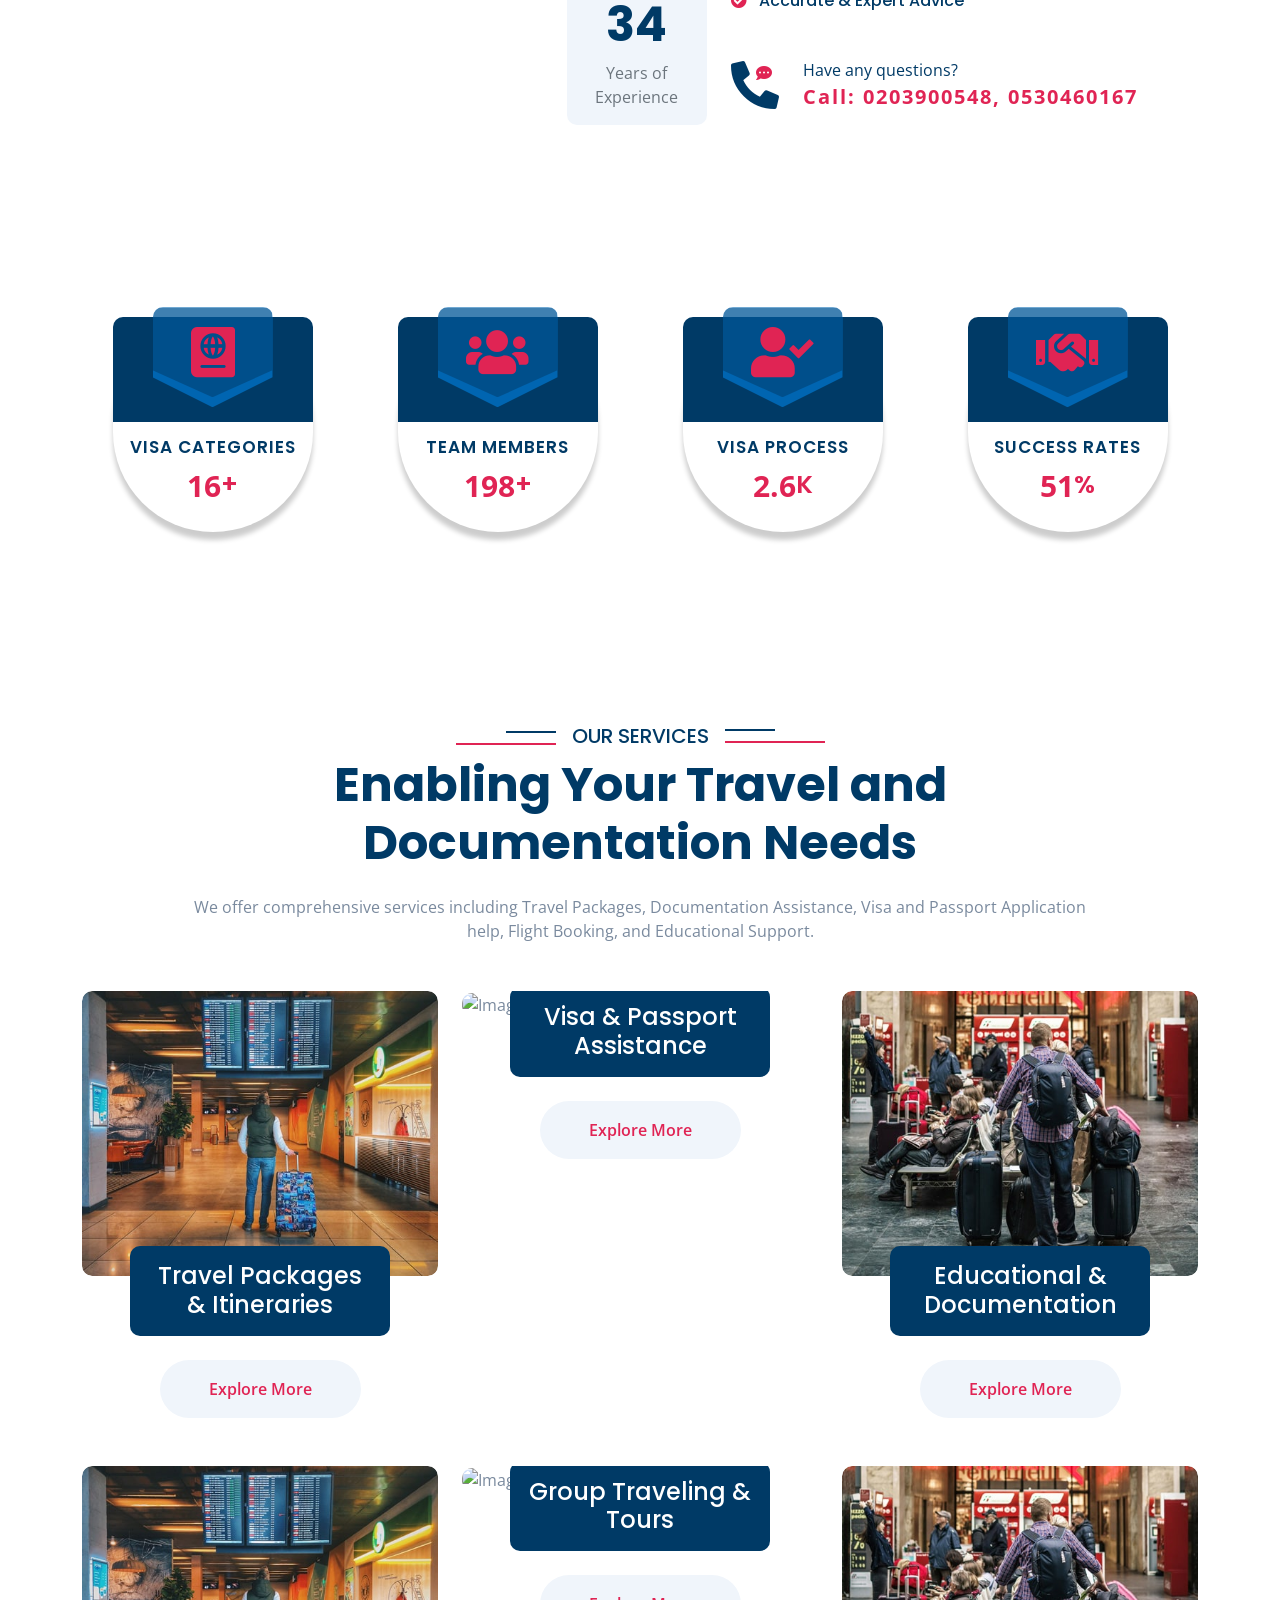
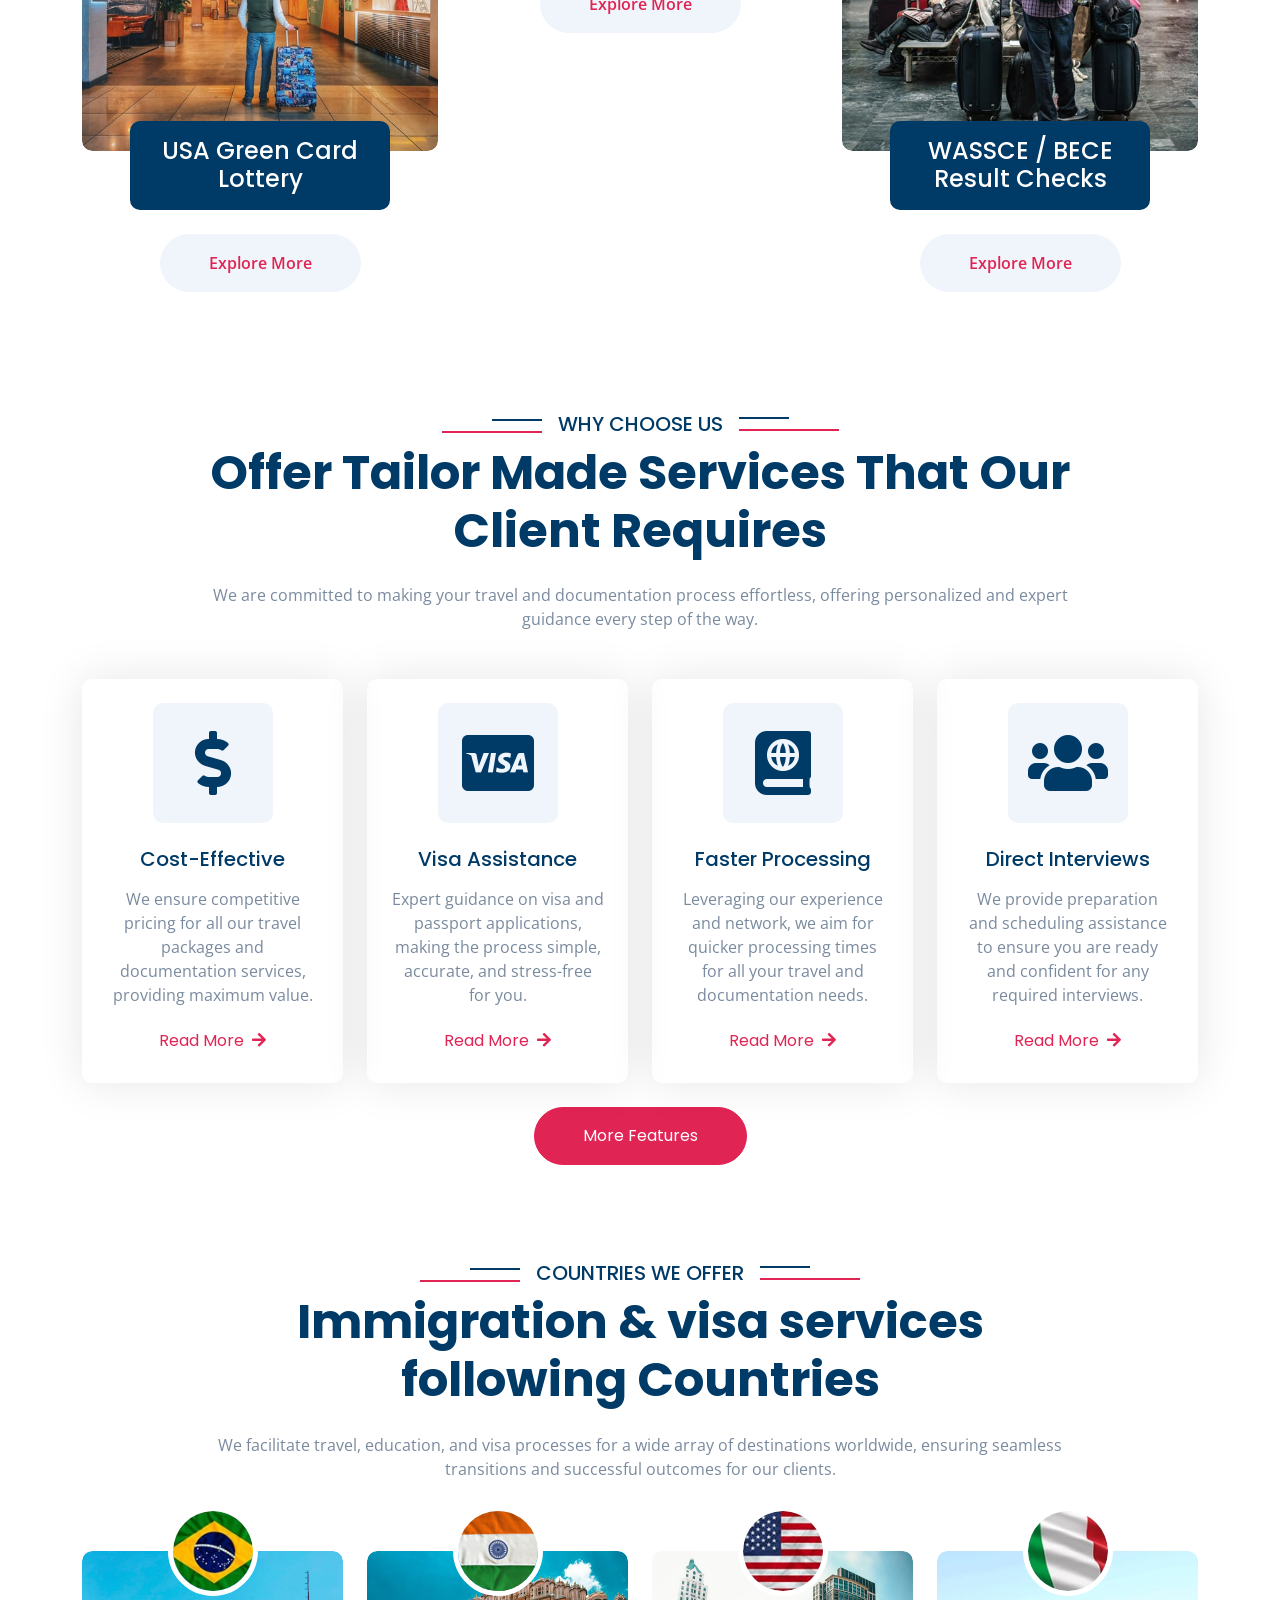
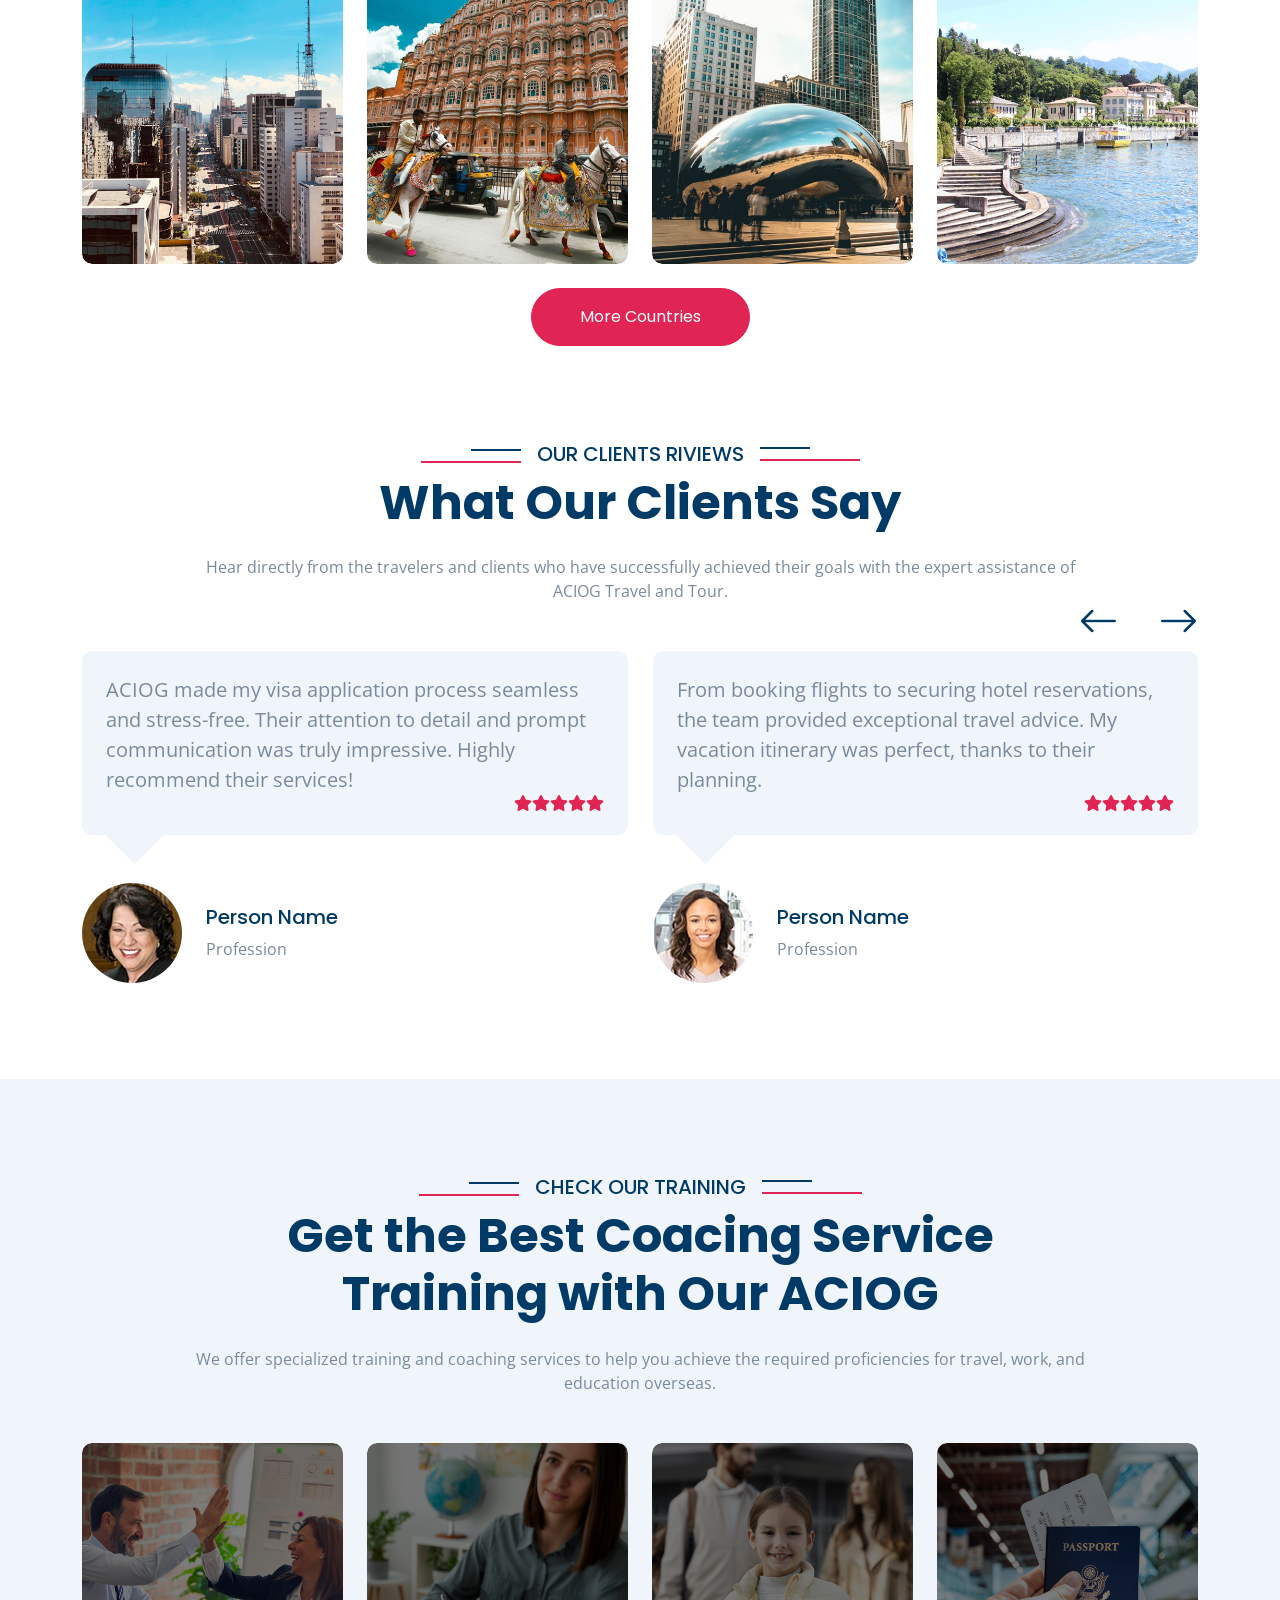
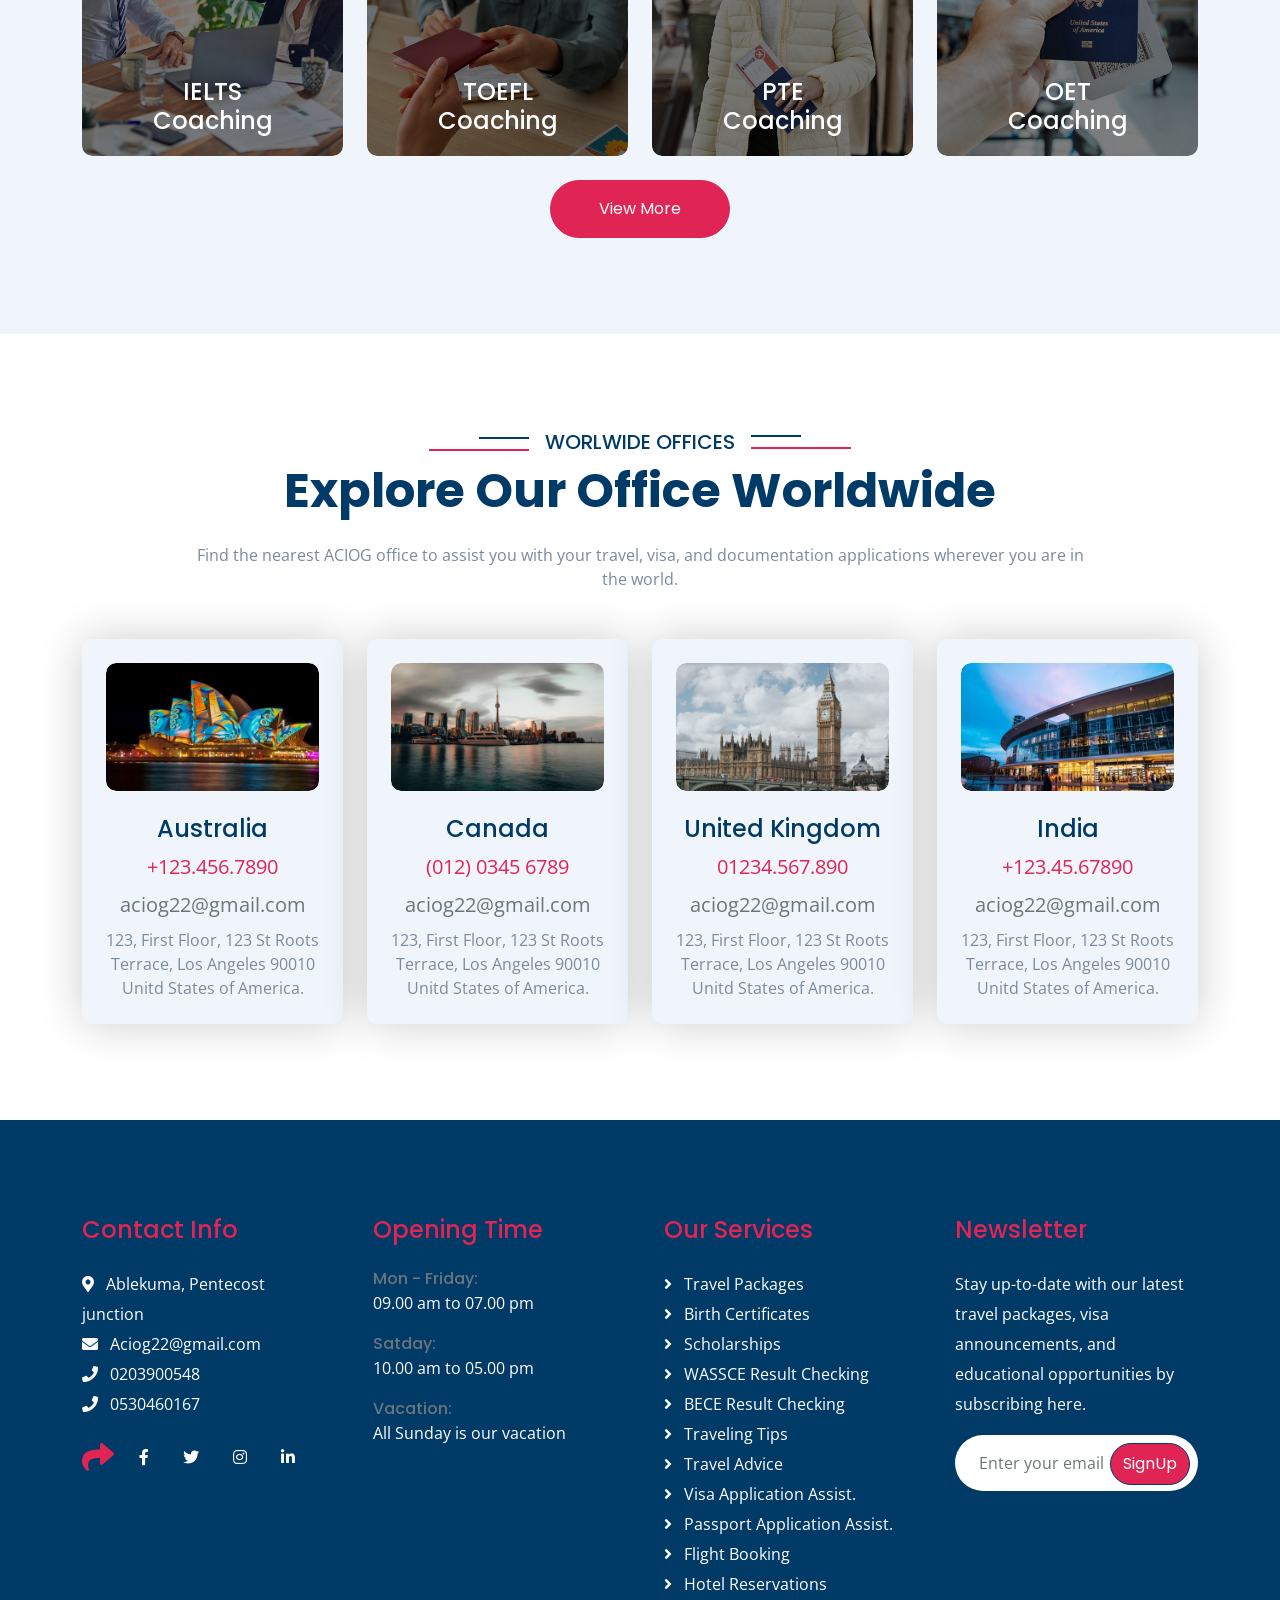
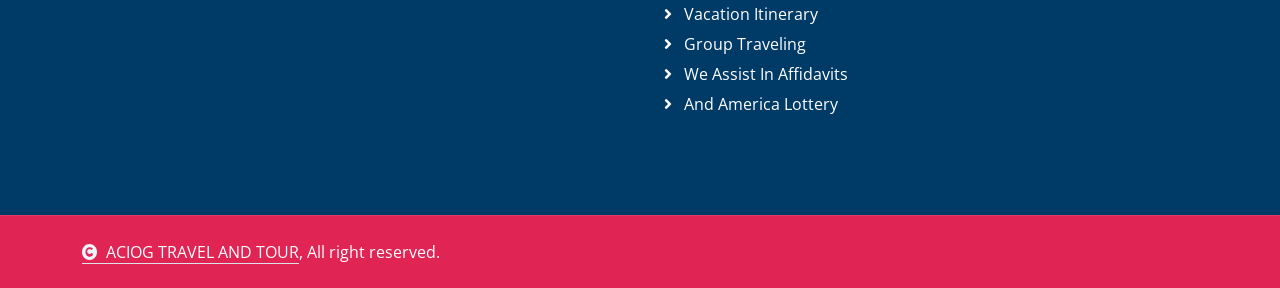
==== commit 30a9d92f: "allo mobile view" ====
--- a/index.html
+++ b/index.html
@@ -121,7 +121,7 @@
             <a href="index.html" class="nav-item nav-link active">Home</a>
             <a href="about.html" class="nav-item nav-link">About</a>
             <a href="service.html" class="nav-item nav-link">Service</a>
-            <div class="nav-item dropdown">
+            <!--<div class="nav-item dropdown">-->
              <!-- <a href="#" class="nav-link" data-bs-toggle="dropdown"
                 ><span class="dropdown-toggle">Pages</span></a > -->
               
@@ -1568,5 +1568,7 @@
     <script src="lib/owlcarousel/owl.carousel.min.js"></script>
 
     <script src="js/main.js"></script>
+
+    
   </body>
 </html>
--- a/css/style.css
+++ b/css/style.css
@@ -904,4 +904,26 @@
     border-top: 1px solid rgba(255, 255, 255, 0.08);
     background: var(--bs-secondary) !important;
 }
-/*** copyright end ***/+/*** copyright end ***/
+
+
+
+/* Responsive Typography for Mobile */
+@media (max-width: 768px) {
+    .display-1 { font-size: 2.5rem !important; } /* Fixes huge carousel titles */
+    .display-3 { font-size: 2rem !important; }
+    .display-5 { font-size: 1.75rem !important; }
+    
+    /* Ensure the Navbar Brand fits */
+    .navbar-brand h1 { font-size: 1.25rem !important; }
+    .navbar-brand img { max-height: 40px; }
+
+    /* Adjust padding for smaller screens */
+    .container-fluid { padding-left: 15px !important; padding-right: 15px !important; }
+    
+    /* Center text in feature and service items for better flow */
+    .feature-item, .service-item { text-align: center; margin-bottom: 20px; }
+    
+    /* Fix carousel button visibility */
+    .carousel-caption { bottom: 10% !important; }
+}
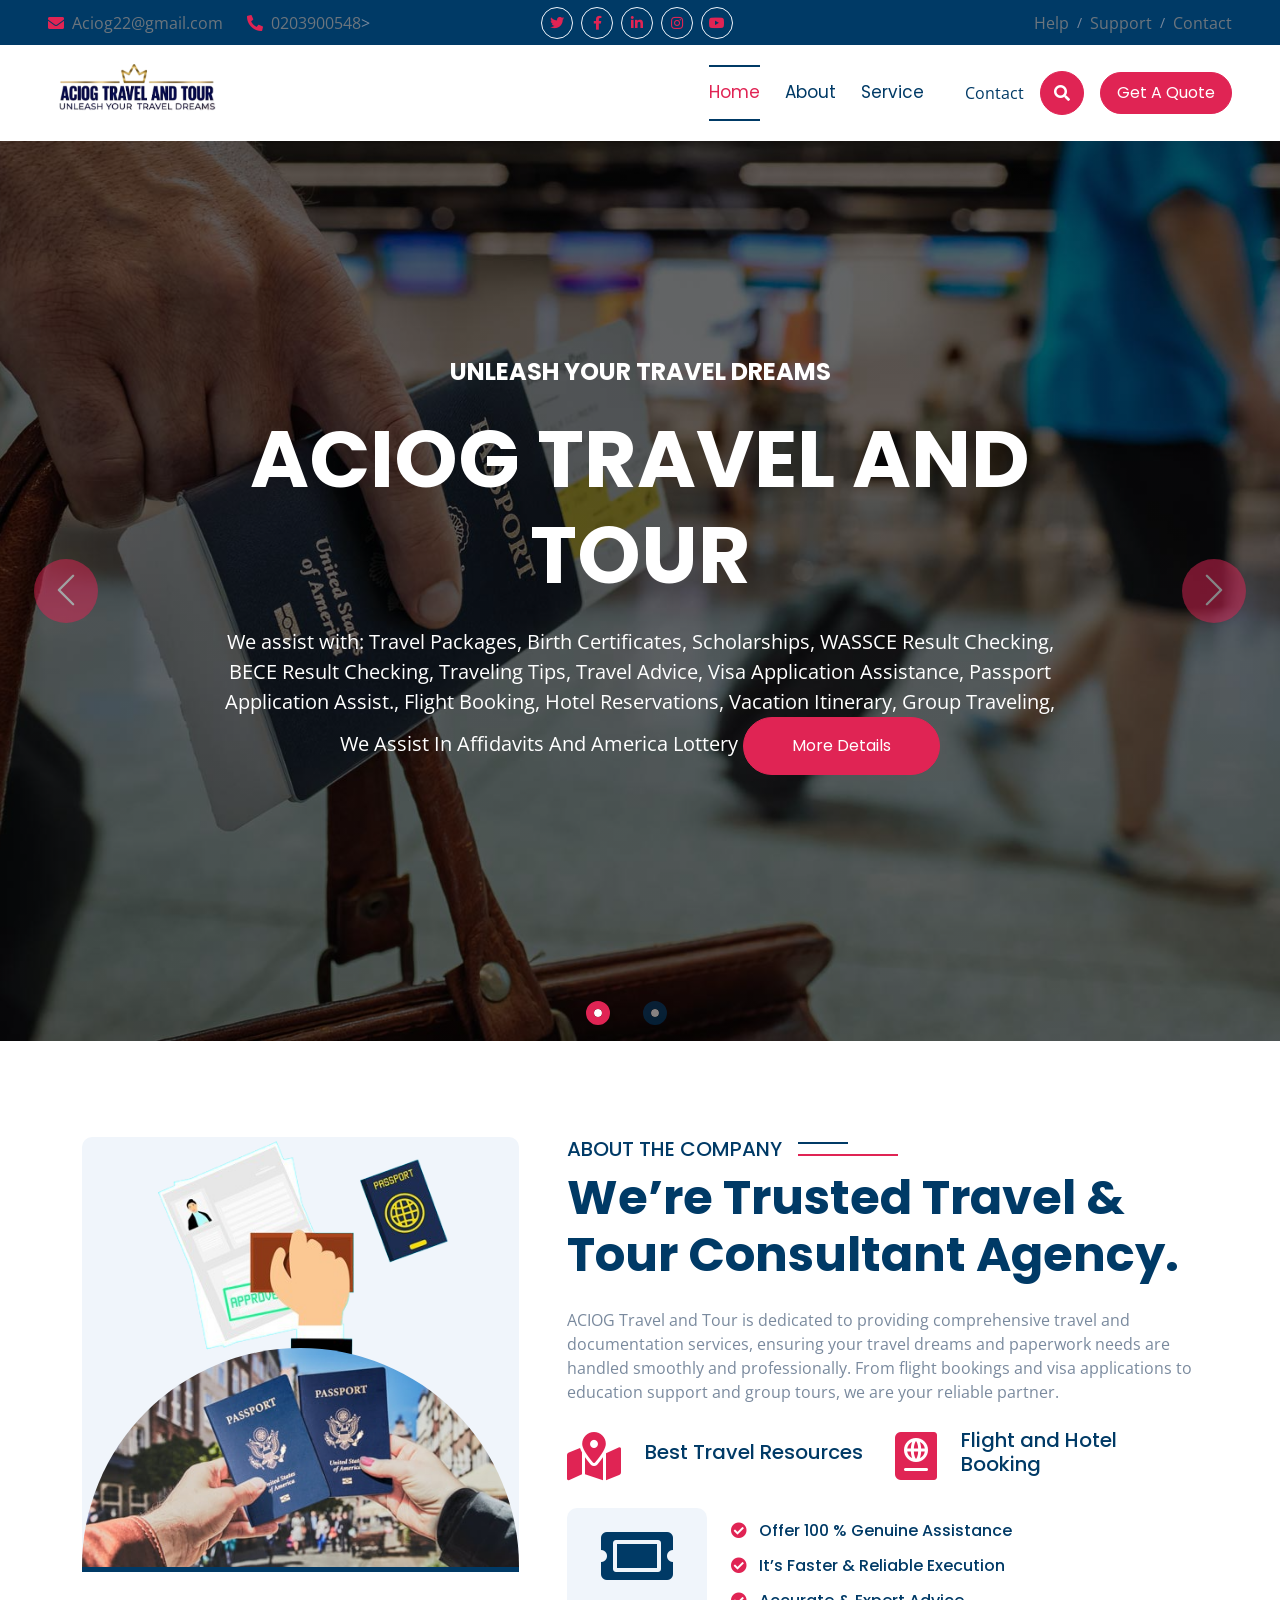
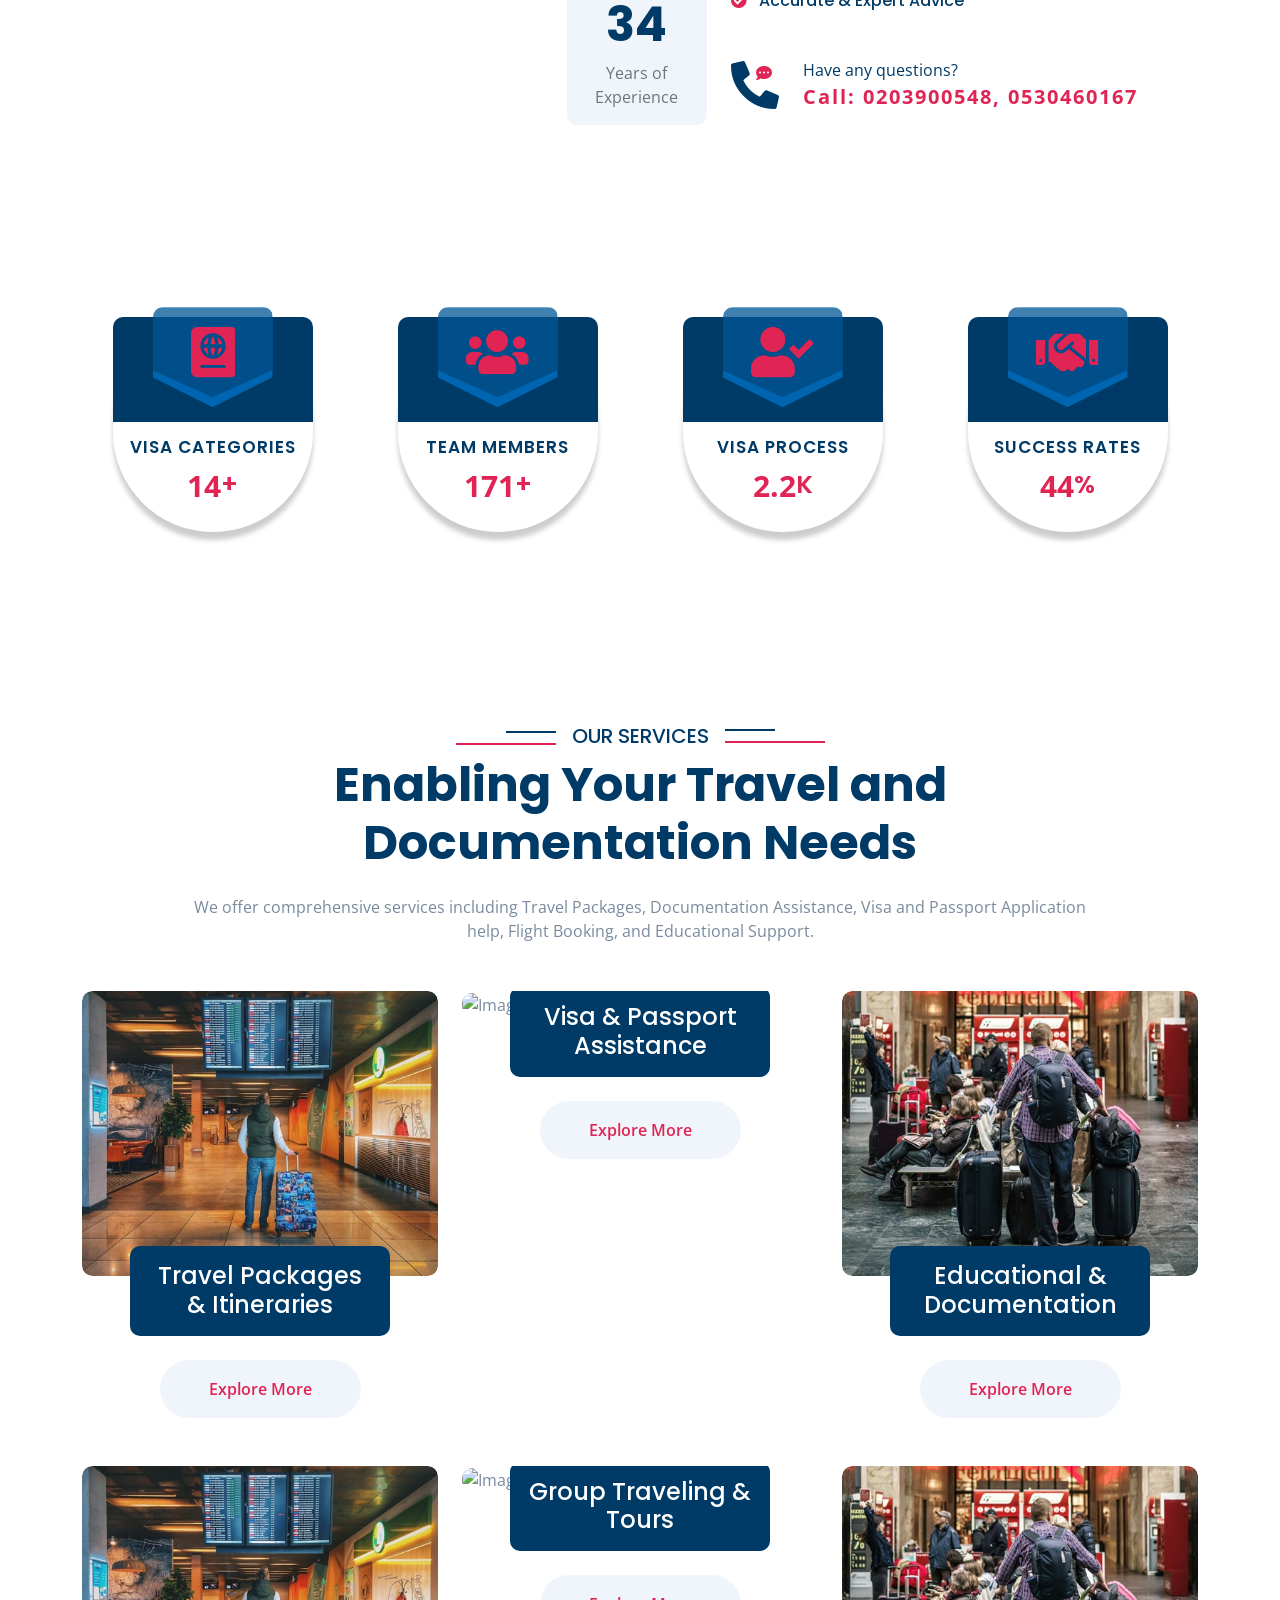
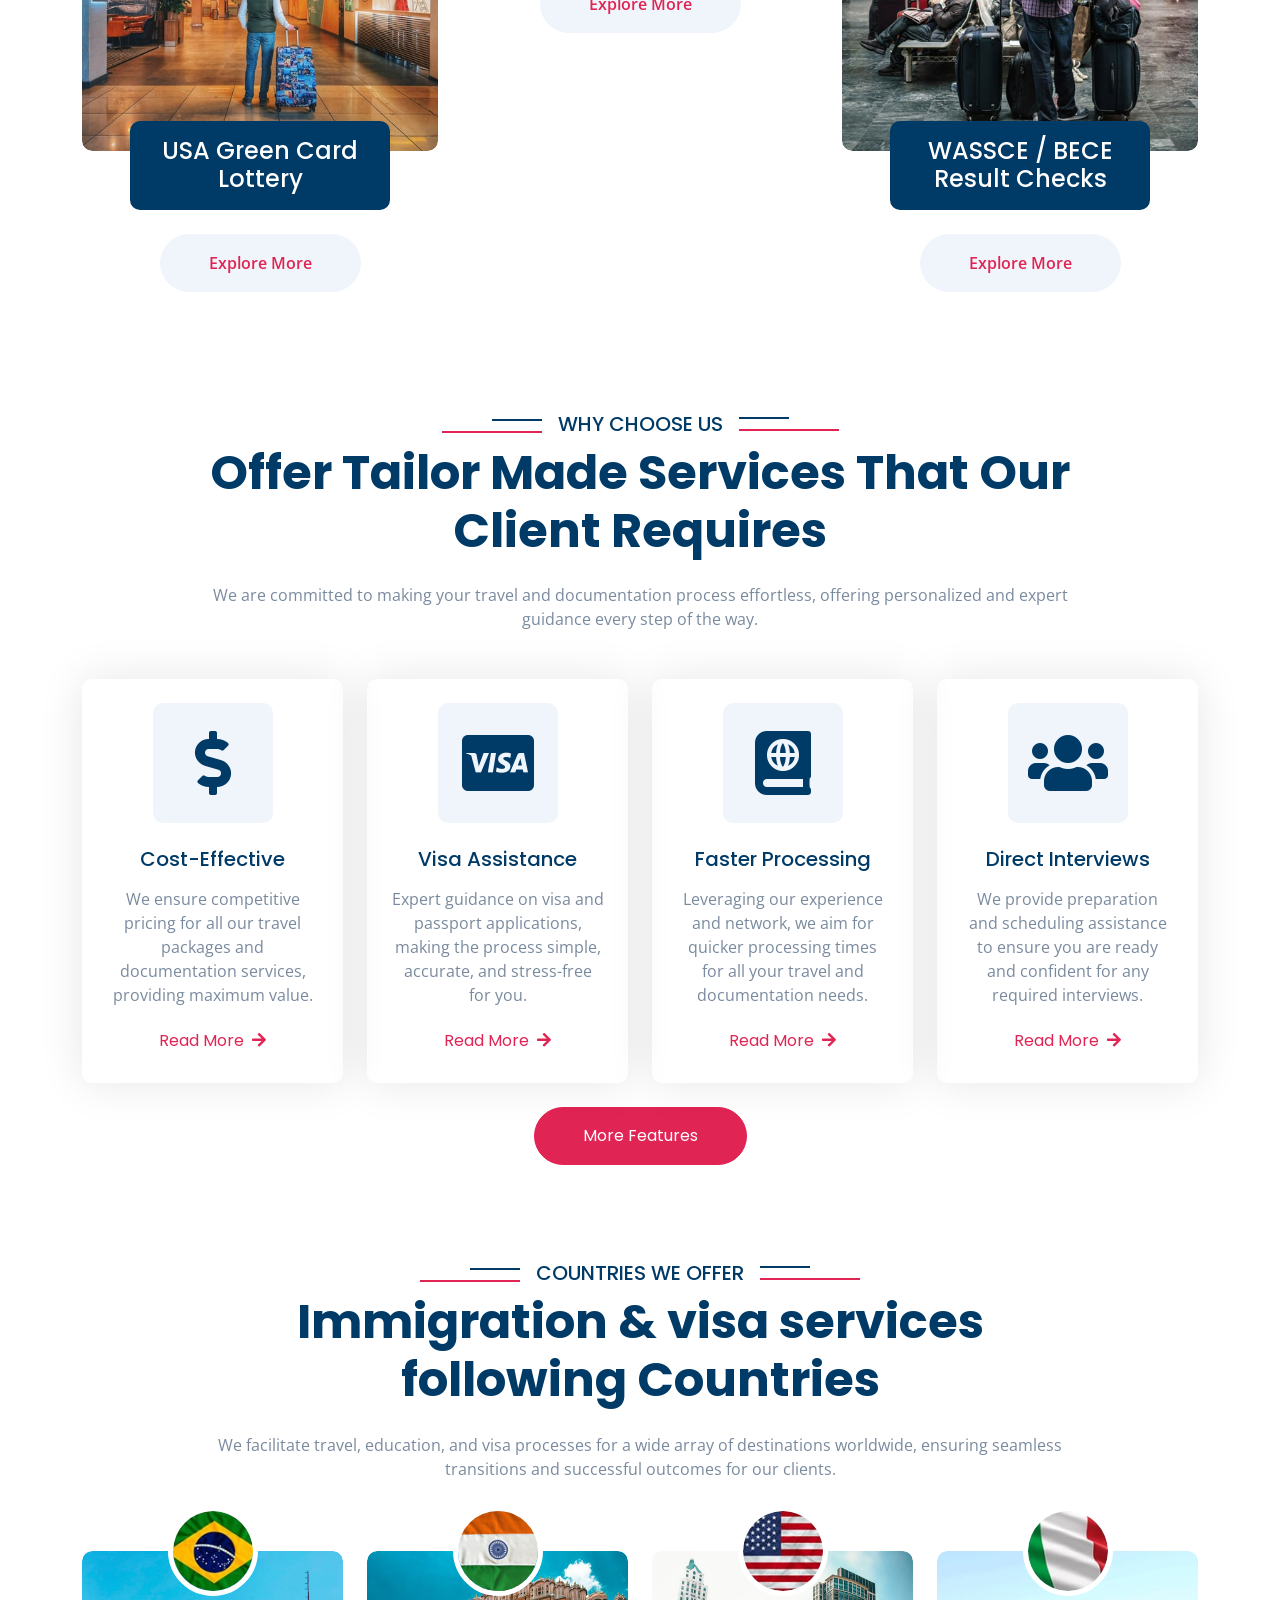
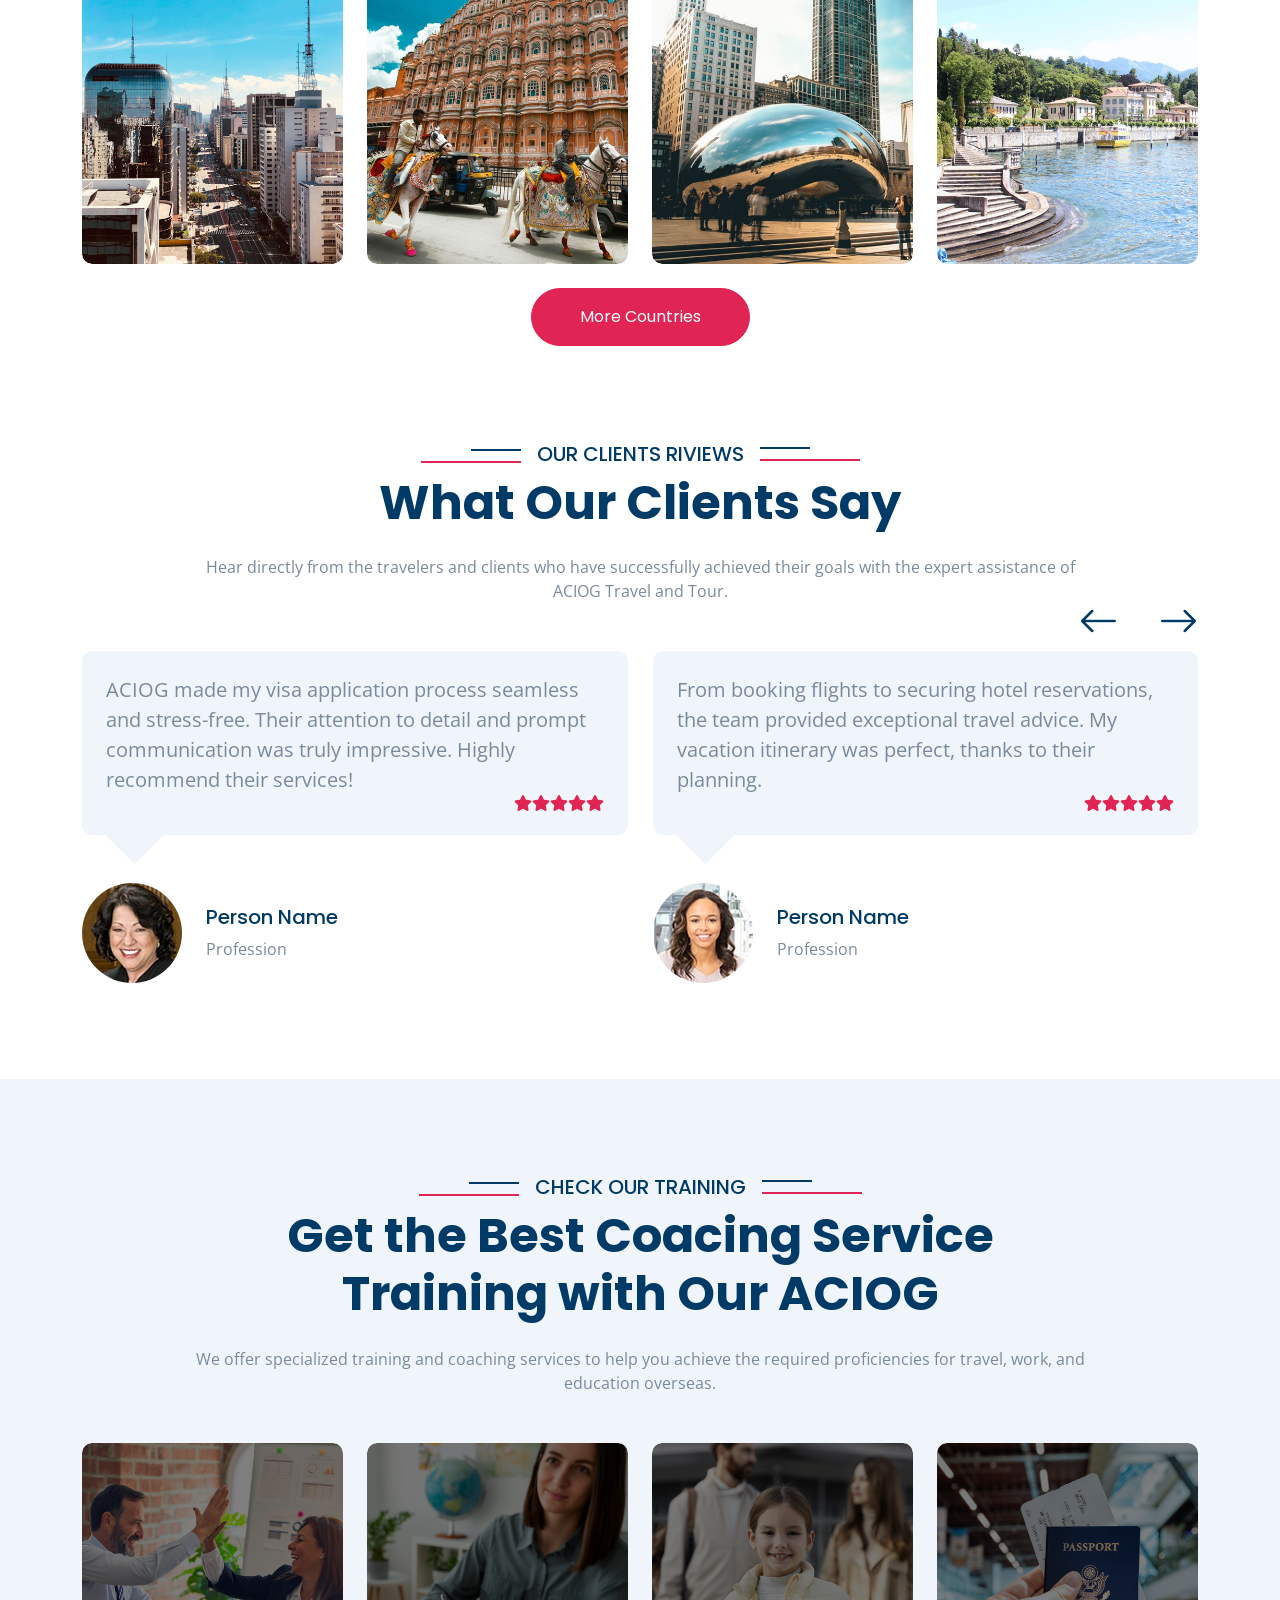
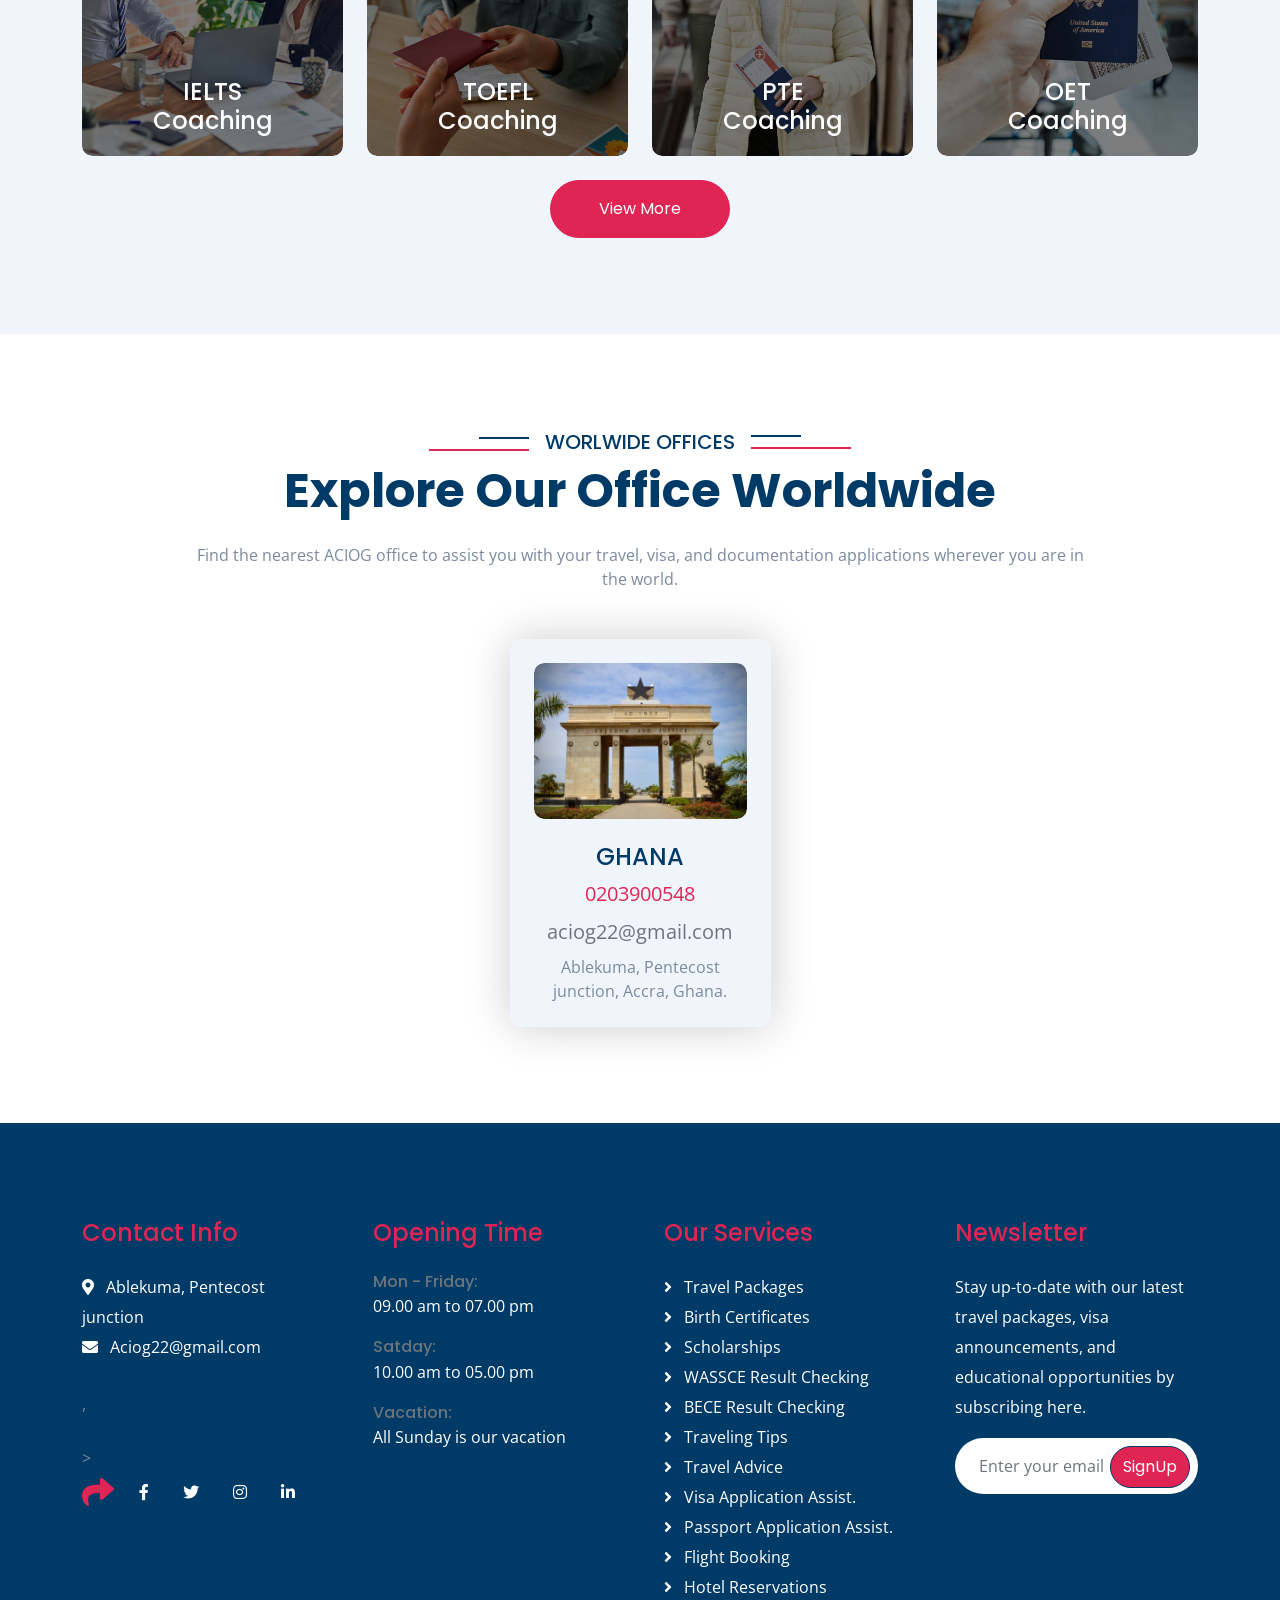
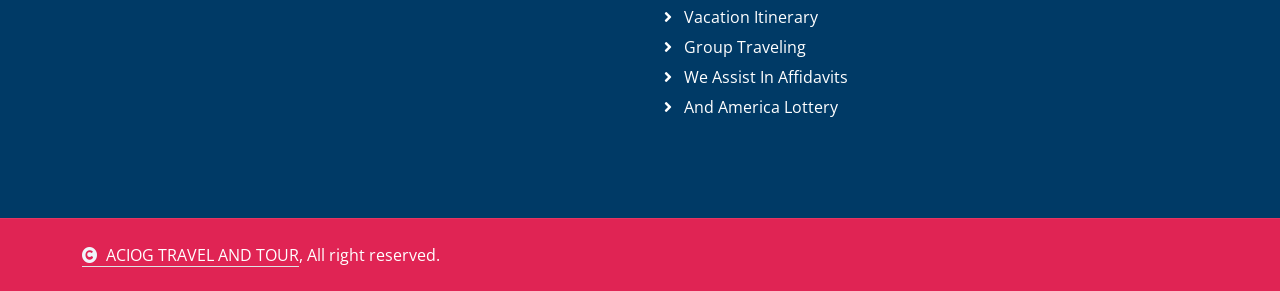
==== commit 14364d26: "tel ,mail" ====
--- a/index.html
+++ b/index.html
@@ -53,7 +53,9 @@
               >Aciog22@gmail.com</a
             >
             <a href="#" class="text-muted me-0"
-              ><i class="fas fa-phone-alt text-secondary me-2"></i>0203900548</a
+              ><a href="tel:0203900548" class="text-muted">
+    <i class="fas fa-phone-alt text-secondary me-2"></i>0203900548
+</a>
             >
           </div>
         </div>
@@ -1323,23 +1325,23 @@
               <div class="office-item p-4">
                 <div class="office-img mb-4">
                   <img
-                    src="img/office-2.jpg"
+                    src="img/ad.webp"
                     class="img-fluid w-100 rounded"
                     alt=""
                   />
                 </div>
                 <div class="office-content d-flex flex-column">
-                  <h4 class="mb-2">Australia</h4>
-                  <a href="#" class="text-secondary fs-5 mb-2">+123.456.7890</a>
+                  <h4 class="mb-2">GHANA</h4>
+                  <a href="#" class="text-secondary fs-5 mb-2">0203900548</a>
                   <a href="#" class="text-muted fs-5 mb-2">aciog22@gmail.com</a>
                   <p class="mb-0">
-                    123, First Floor, 123 St Roots Terrace, Los Angeles 90010
-                    Unitd States of America.
+                    Ablekuma, Pentecost junction, Accra, Ghana.
+                                                  
                   </p>
                 </div>
               </div>
             </div>
-            <div
+          <!---  <div
               class="col-md-6 col-lg-6 col-xl-3 wow fadeInUp"
               data-wow-delay="0.3s"
             >
@@ -1408,7 +1410,7 @@
                     Unitd States of America.
                   </p>
                 </div>
-              </div>
+              </div> -->
             </div>
           </div>
         </div>
@@ -1427,9 +1429,8 @@
               <a href=""
                 ><i class="fas fa-envelope me-2"></i> Aciog22@gmail.com</a
               >
-              <a href=""><i class="fas fa-phone me-2"></i> 0203900548</a>
-              <a href="" class="mb-3"
-                ><i class="fas fa-phone me-2"></i> 0530460167</a
+              <a href="tel:0203900548" class="fs-5 text-primary">0203900548</a>, 
+               <a href="tel:0530460167" class="fs-5 text-primary">0530460167</a>
               >
               <div class="d-flex align-items-center">
                 <i class="fas fa-share fa-2x text-secondary me-2"></i>
--- a/css/style.css
+++ b/css/style.css
@@ -908,22 +908,5 @@
 
 
 
-/* Responsive Typography for Mobile */
-@media (max-width: 768px) {
-    .display-1 { font-size: 2.5rem !important; } /* Fixes huge carousel titles */
-    .display-3 { font-size: 2rem !important; }
-    .display-5 { font-size: 1.75rem !important; }
-    
-    /* Ensure the Navbar Brand fits */
-    .navbar-brand h1 { font-size: 1.25rem !important; }
-    .navbar-brand img { max-height: 40px; }
-
-    /* Adjust padding for smaller screens */
-    .container-fluid { padding-left: 15px !important; padding-right: 15px !important; }
-    
-    /* Center text in feature and service items for better flow */
-    .feature-item, .service-item { text-align: center; margin-bottom: 20px; }
-    
-    /* Fix carousel button visibility */
-    .carousel-caption { bottom: 10% !important; }
-}+
+   
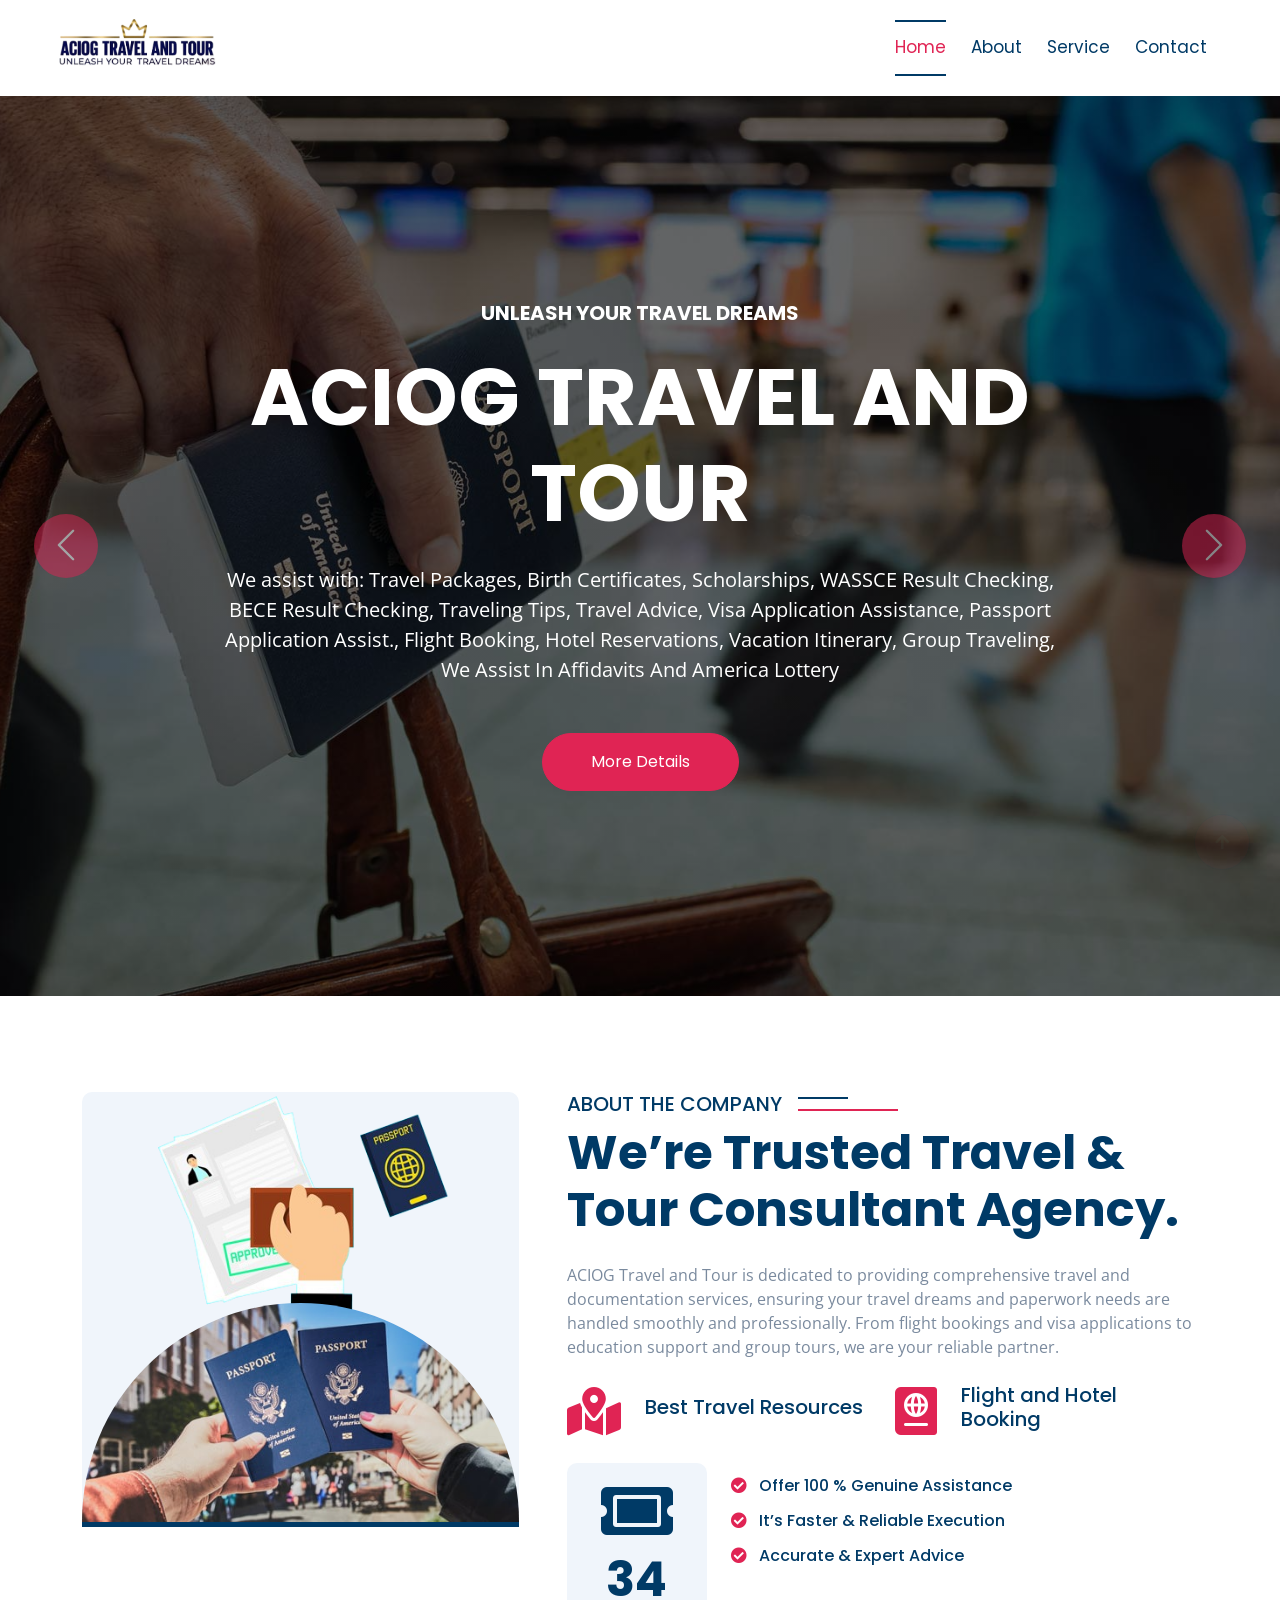
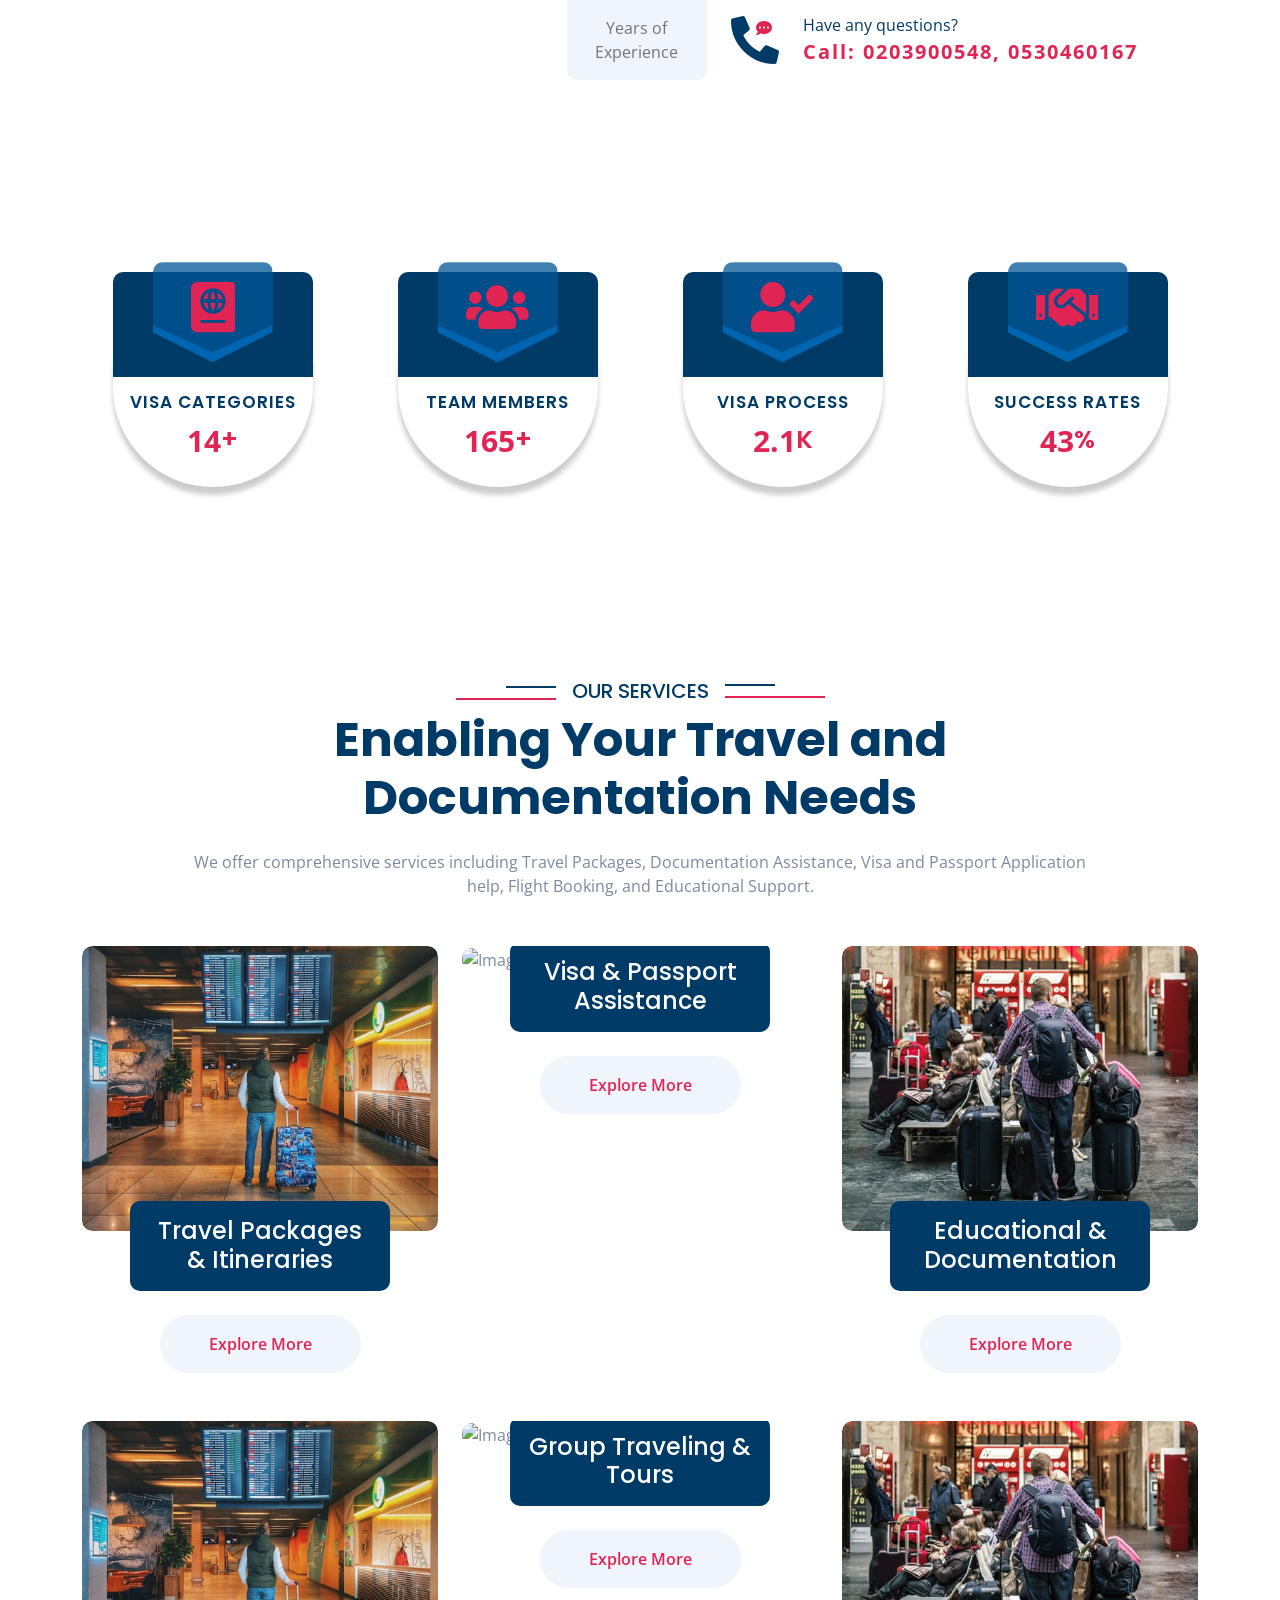
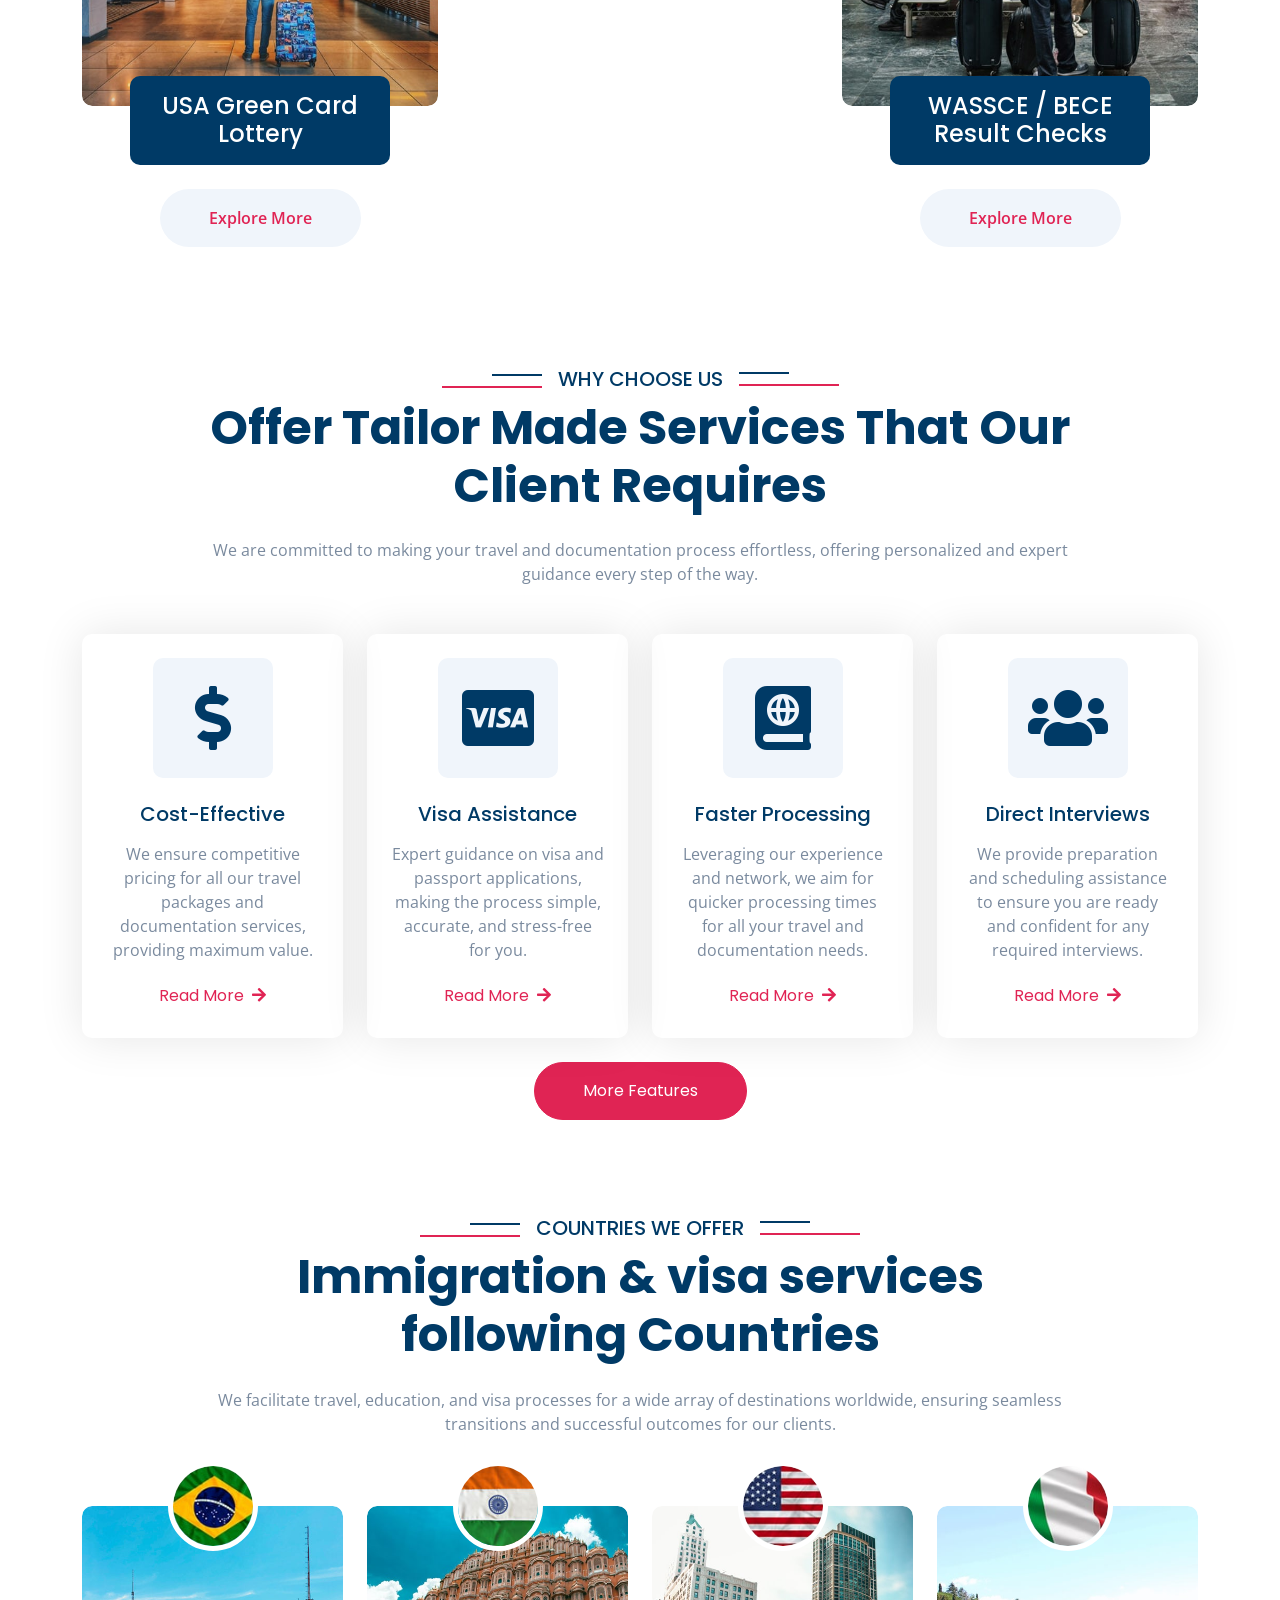
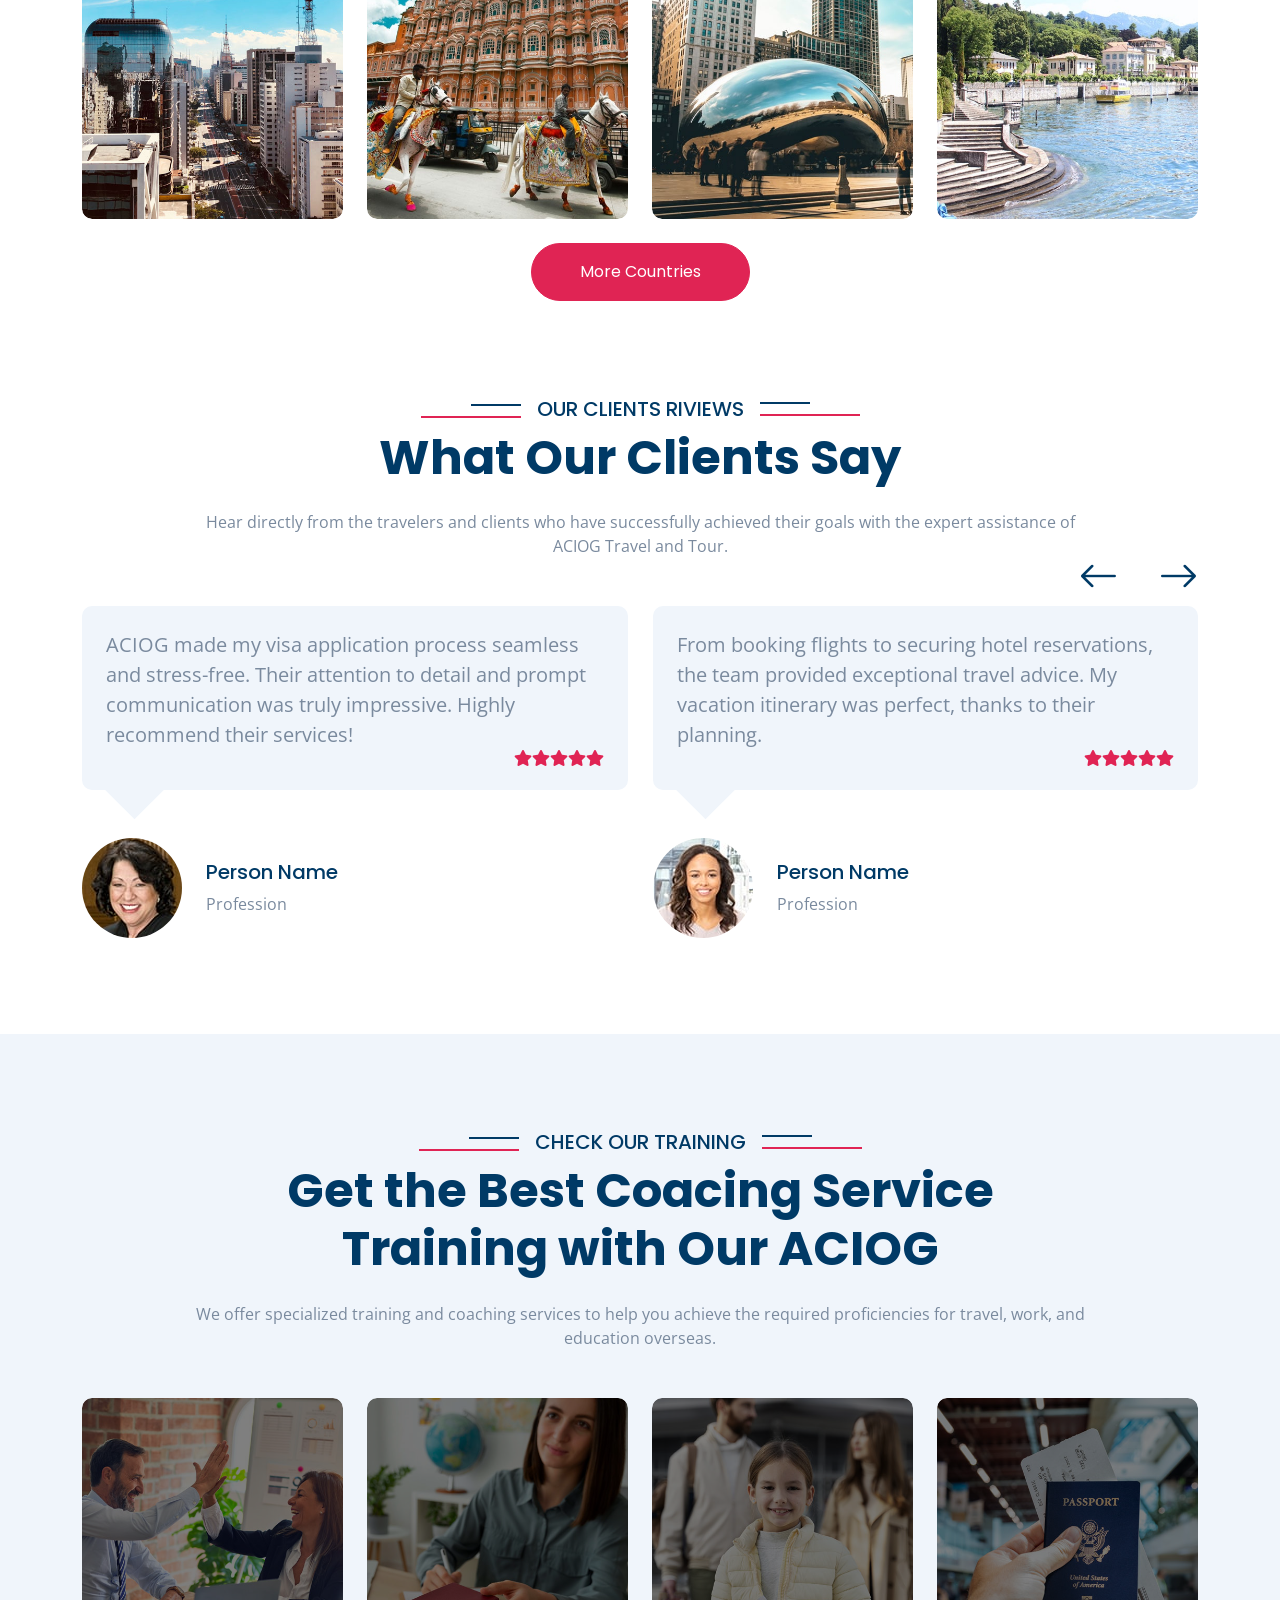
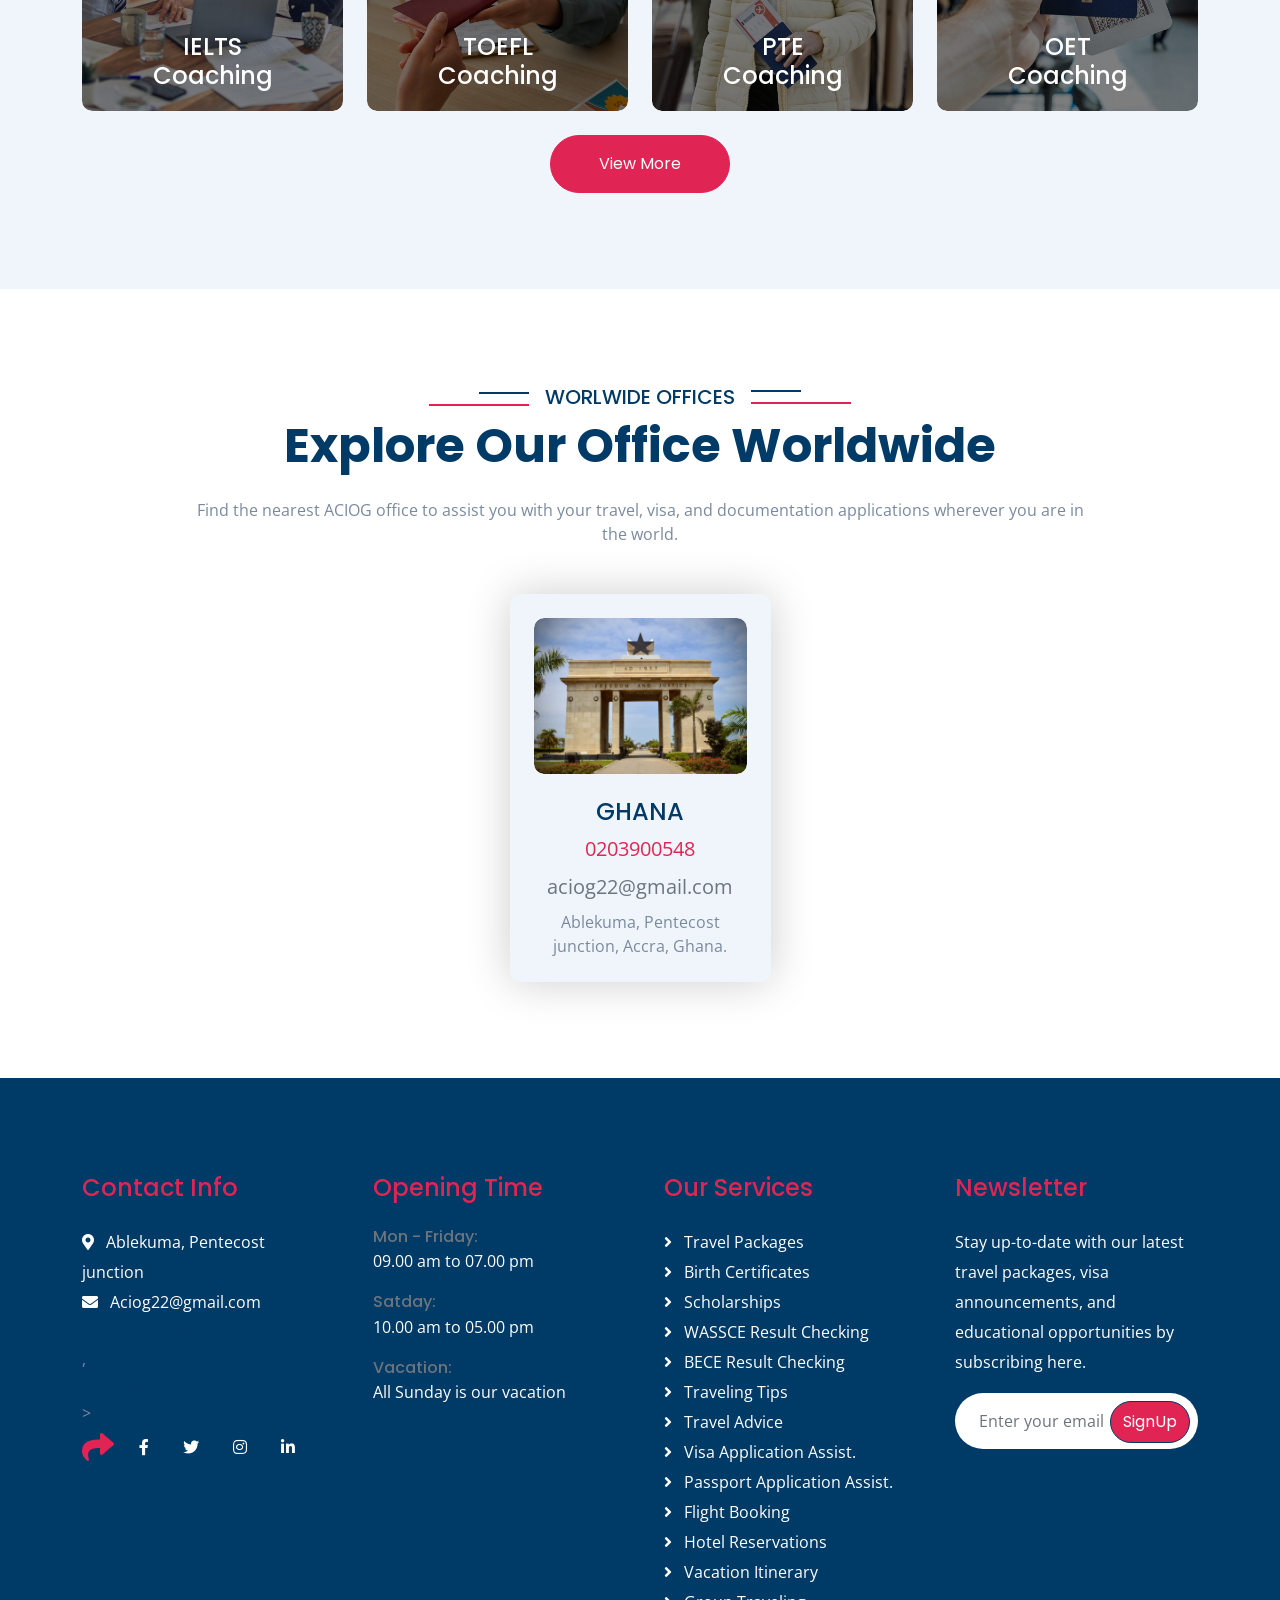
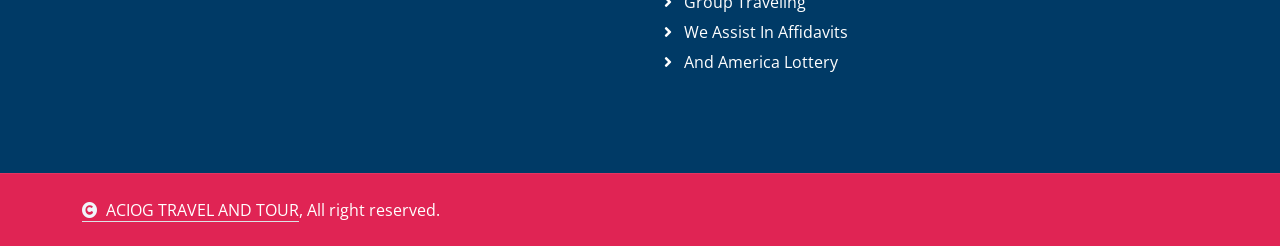
==== commit 4ee68f52: "made the header responsive with better nav" ====
--- a/index.html
+++ b/index.html
@@ -29,6 +29,9 @@
     <link href="css/bootstrap.min.css" rel="stylesheet" />
 
     <link href="css/style.css" rel="stylesheet" />
+
+      <link rel="icon" href="./img/favicon.ico" type="image/x-icon">
+
   </head>
 
   <body>
@@ -44,70 +47,19 @@
         <span class="sr-only">Loading...</span>
       </div>
     </div>
-    <div class="container-fluid bg-primary px-5 d-none d-lg-block">
-      <div class="row gx-0 align-items-center">
-        <div class="col-lg-5 text-center text-lg-start mb-lg-0">
-          <div class="d-flex">
-            <a href="#" class="text-muted me-4"
-              ><i class="fas fa-envelope text-secondary me-2"></i
-              >Aciog22@gmail.com</a
-            >
-            <a href="#" class="text-muted me-0"
-              ><a href="tel:0203900548" class="text-muted">
-    <i class="fas fa-phone-alt text-secondary me-2"></i>0203900548
-</a>
-            >
-          </div>
-        </div>
-        <div class="col-lg-3 row-cols-1 text-center mb-2 mb-lg-0">
-          <div class="d-inline-flex align-items-center" style="height: 45px">
-            <a
-              class="btn btn-sm btn-outline-light btn-square rounded-circle me-2"
-              href=""
-              ><i class="fab fa-twitter fw-normal text-secondary"></i
-            ></a>
-            <a
-              class="btn btn-sm btn-outline-light btn-square rounded-circle me-2"
-              href=""
-              ><i class="fab fa-facebook-f fw-normal text-secondary"></i
-            ></a>
-            <a
-              class="btn btn-sm btn-outline-light btn-square rounded-circle me-2"
-              href=""
-              ><i class="fab fa-linkedin-in fw-normal text-secondary"></i
-            ></a>
-            <a
-              class="btn btn-sm btn-outline-light btn-square rounded-circle me-2"
-              href=""
-              ><i class="fab fa-instagram fw-normal text-secondary"></i
-            ></a>
-            <a
-              class="btn btn-sm btn-outline-light btn-square rounded-circle"
-              href=""
-              ><i class="fab fa-youtube fw-normal text-secondary"></i
-            ></a>
-          </div>
-        </div>
-        <div class="col-lg-4 text-center text-lg-end">
-          <div class="d-inline-flex align-items-center" style="height: 45px">
-            <a href="#" class="text-muted me-2"> Help</a><small> / </small>
-            <a href="#" class="text-muted mx-2"> Support</a><small> / </small>
-            <a href="#" class="text-muted ms-2"> Contact</a>
-          </div>
-        </div>
-      </div>
-    </div>
+
     <div class="container-fluid nav-bar p-0">
       <nav
         class="navbar navbar-expand-lg navbar-light bg-white px-4 px-lg-5 py-3 py-lg-0"
       >
-        <a href="" class="navbar-brand p-0">
+        <a class="navbar-brand p-0" href="index.html">
           <h1 class="display-5 text-secondary m-0">
             <img
-              src="./img/Screenshot_2025-12-24_202941-removebg-preview.png"
+              src="./img/logo.png"
               class="img-fluid"
-              alt=""
+              alt="aciog travel and tour logo"
             />
+
           </h1>
         </a>
         <button
@@ -123,80 +75,50 @@
             <a href="index.html" class="nav-item nav-link active">Home</a>
             <a href="about.html" class="nav-item nav-link">About</a>
             <a href="service.html" class="nav-item nav-link">Service</a>
-            <!--<div class="nav-item dropdown">-->
-             <!-- <a href="#" class="nav-link" data-bs-toggle="dropdown"
-                ><span class="dropdown-toggle">Pages</span></a > -->
-              
-              <!-- <div class="dropdown-menu m-0"> 
-                <a href="feature.html" class="dropdown-item">Feature</a>
-                <a href="countries.html" class="dropdown-item">Countries</a>
-                <a href="testimonial.html" class="dropdown-item">Testimonial</a>
-                <a href="training.html" class="dropdown-item">Training</a>
-                <a href="404.html" class="dropdown-item">404 Page</a>
-              </div>-->
-            </div>
-            <a href="contact.html" class="nav-item nav-link">Contact</a>
-          </div>
-          <button
-            class="btn btn-primary btn-md-square border-secondary mb-3 mb-md-3 mb-lg-0 me-3"
-            data-bs-toggle="modal"
-            data-bs-target="#searchModal"
-          >
-            <i class="fas fa-search"></i>
-          </button>
-          <a
-            href=""
-            class="btn btn-primary border-secondary rounded-pill py-2 px-4 px-lg-3 mb-3 mb-md-3 mb-lg-0"
-            >Get A Quote</a
-          >
-        </div>
+              <a href="contact.html" class="nav-item nav-link">Contact</a>
+
+            </div>
+          </div>
       </nav>
     </div>
     <div class="carousel-header">
       <div id="carouselId" class="carousel slide" data-bs-ride="carousel">
-        <ol class="carousel-indicators">
-          <li
-            data-bs-target="#carouselId"
-            data-bs-slide-to="0"
-            class="active"
-          ></li>
-          <li data-bs-target="#carouselId" data-bs-slide-to="1"></li>
-        </ol>
+
         <div class="carousel-inner" role="listbox">
           <div class="carousel-item active">
             <img src="img/carousel-1.jpg" class="img-fluid" alt="Image" />
             <div class="carousel-caption">
-              <div class="text-center p-4" style="max-width: 900px">
-                <h4
-                  class="text-white text-uppercase fw-bold mb-3 mb-md-4 wow fadeInUp"
-                  data-wow-delay="0.1s"
-                >
-                  Unleash Your Travel Dreams
-                </h4>
-                <h1
-                  class="display-1 text-capitalize text-white mb-3 mb-md-4 wow fadeInUp"
-                  data-wow-delay="0.3s"
-                >
-                  ACIOG TRAVEL AND TOUR
-                </h1>
-                <p
-                  class="text-white mb-4 mb-md-5 fs-5 wow fadeInUp"
-                  data-wow-delay="0.5s"
-                >
-                  We assist with: Travel Packages, Birth Certificates,
-                  Scholarships, WASSCE Result Checking, BECE Result Checking,
-                  Traveling Tips, Travel Advice, Visa Application Assistance,
-                  Passport Application Assist., Flight Booking, Hotel
-                  Reservations, Vacation Itinerary, Group Traveling, We Assist
-                  In Affidavits And America Lottery
-                  <a
-                    class="btn btn-primary border-secondary rounded-pill text-white py-3 px-5 wow fadeInUp"
-                    data-wow-delay="0.7s"
-                    href="#"
+                <div class="text-center p-4" style="max-width: 900px">
+                    <h5
+                            class="text-white text-uppercase fw-bold mb-3 mb-md-4 wow fadeInUp"
+                            data-wow-delay="0.1s"
+                    >
+                        Unleash Your Travel Dreams
+                    </h5>
+                    <h1
+                            class="display-1 text-capitalize text-white mb-3 mb-md-4 wow fadeInUp"
+                            data-wow-delay="0.3s"
+                    >
+                        ACIOG TRAVEL AND TOUR
+                    </h1>
+                    <p
+                            class="text-white mb-4 mb-md-5 fs-5 wow fadeInUp"
+                            data-wow-delay="0.5s"
+                    >
+                        We assist with: Travel Packages, Birth Certificates,
+                        Scholarships, WASSCE Result Checking, BECE Result Checking,
+                        Traveling Tips, Travel Advice, Visa Application Assistance,
+                        Passport Application Assist., Flight Booking, Hotel
+                        Reservations, Vacation Itinerary, Group Traveling, We Assist
+                        In Affidavits And America Lottery
+                    </p>
+                    <a
+                            class="btn btn-primary border-secondary rounded-pill text-white py-3 px-5 wow fadeInUp"
+                            data-wow-delay="0.7s"
+                            href="#"
                     >More Details</a
-                  >
-                </p>
-              </div>
+                    >
+                </div>
             </div>
           </div>
           <div class="carousel-item">
@@ -207,13 +129,13 @@
                   class="text-white text-uppercase fw-bold mb-3 mb-md-4 wow fadeInUp"
                   data-wow-delay="0.1s"
                 >
-                  Solution For All Your Travel Needs
+                    Your Complete Travel Solution
                 </h5>
                 <h1
                   class="display-1 text-capitalize text-white mb-3 mb-md-4 wow fadeInUp"
                   data-wow-delay="0.3s"
                 >
-                  Best Travel & Tour Services
+                  Best Travel And Tour
                 </h1>
                 <p
                   class="text-white mb-4 mb-md-5 fs-5 wow fadeInUp"
@@ -1336,7 +1258,7 @@
                   <a href="#" class="text-muted fs-5 mb-2">aciog22@gmail.com</a>
                   <p class="mb-0">
                     Ablekuma, Pentecost junction, Accra, Ghana.
-                                                  
+
                   </p>
                 </div>
               </div>
@@ -1429,7 +1351,7 @@
               <a href=""
                 ><i class="fas fa-envelope me-2"></i> Aciog22@gmail.com</a
               >
-              <a href="tel:0203900548" class="fs-5 text-primary">0203900548</a>, 
+              <a href="tel:0203900548" class="fs-5 text-primary">0203900548</a>,
                <a href="tel:0530460167" class="fs-5 text-primary">0530460167</a>
               >
               <div class="d-flex align-items-center">
@@ -1570,6 +1492,6 @@
 
     <script src="js/main.js"></script>
 
-    
+
   </body>
 </html>
--- a/css/style.css
+++ b/css/style.css
@@ -908,5 +908,64 @@
 
 
 
-
-   +/* ===============================
+   MOBILE OPTIMIZATION (iPhone 5+)
+   =============================== */
+
+@media (max-width: 576px) {
+
+/*    !* Reduce carousel height *!*/
+    .carousel-header .carousel-inner .carousel-item {
+        min-height: 90vh;
+    }
+
+    /* Improve caption spacing */
+    .carousel-header .carousel-caption {
+        padding: 10px;
+    }
+
+/*    !* Headings *!*/
+
+
+
+    .carousel-header h1.display-1 {
+        font-size: 1.6rem;
+        line-height: 1.2;
+        margin-bottom: 15px;
+    }
+
+
+
+
+    .carousel-header h4,
+    .carousel-header h5 {
+        font-size: 0.9rem;
+        margin-bottom: 20px!important;
+        letter-spacing: 1px;
+    }
+
+/*    !* Paragraph text *!*/
+    .carousel-header p {
+        font-size: 0.95rem!important;
+        line-height: 2.0rem!important;
+        margin-top: 10%!important;
+        margin-bottom: 36%!important;
+    }
+
+/*    !* Button *!*/
+    .carousel-header .btn {
+        padding: 10px 24px;
+        font-size: 0.85rem;
+    }
+
+/*    !* Center controls better *!*/
+    .carousel-header .carousel-control-prev-icon,
+    .carousel-header .carousel-control-next-icon {
+        width: 2.5rem!important;
+        height: 2.5rem!important;
+        margin-top: 0;
+    }
+
+
+}
+
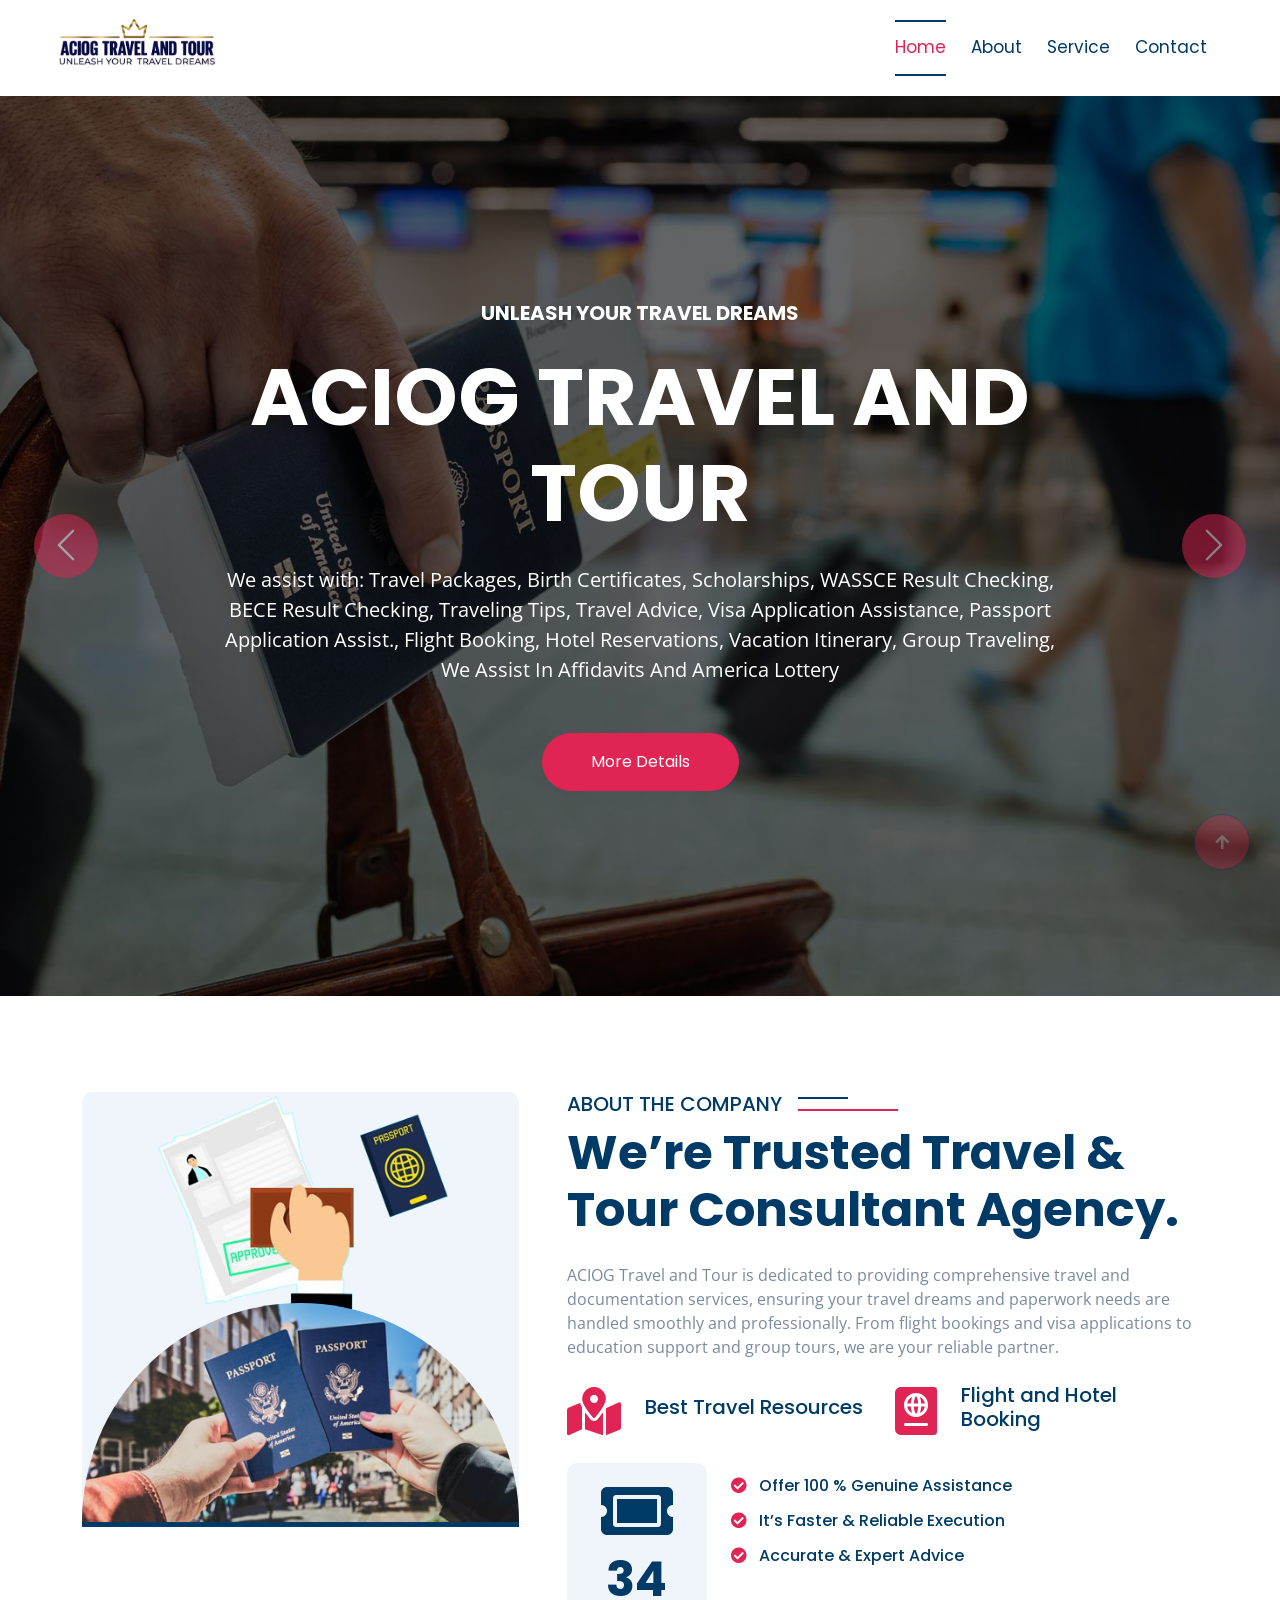
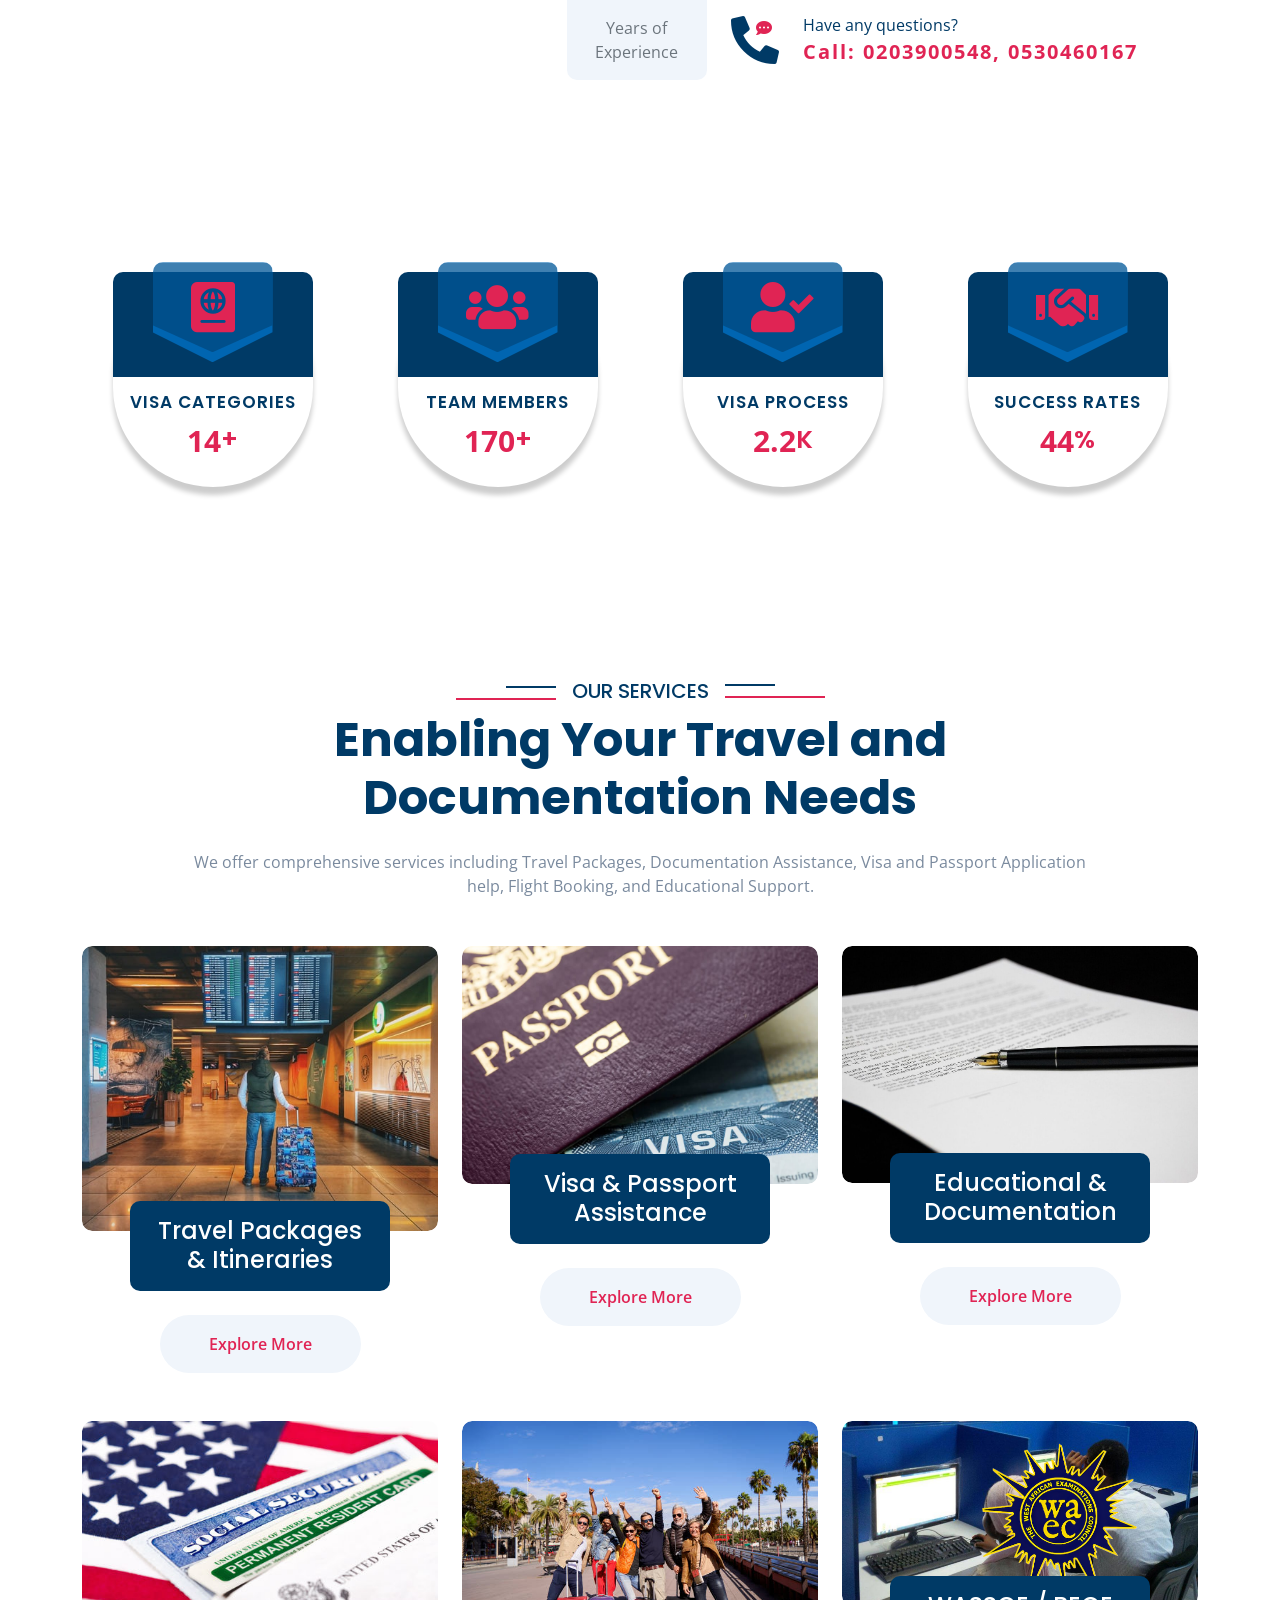
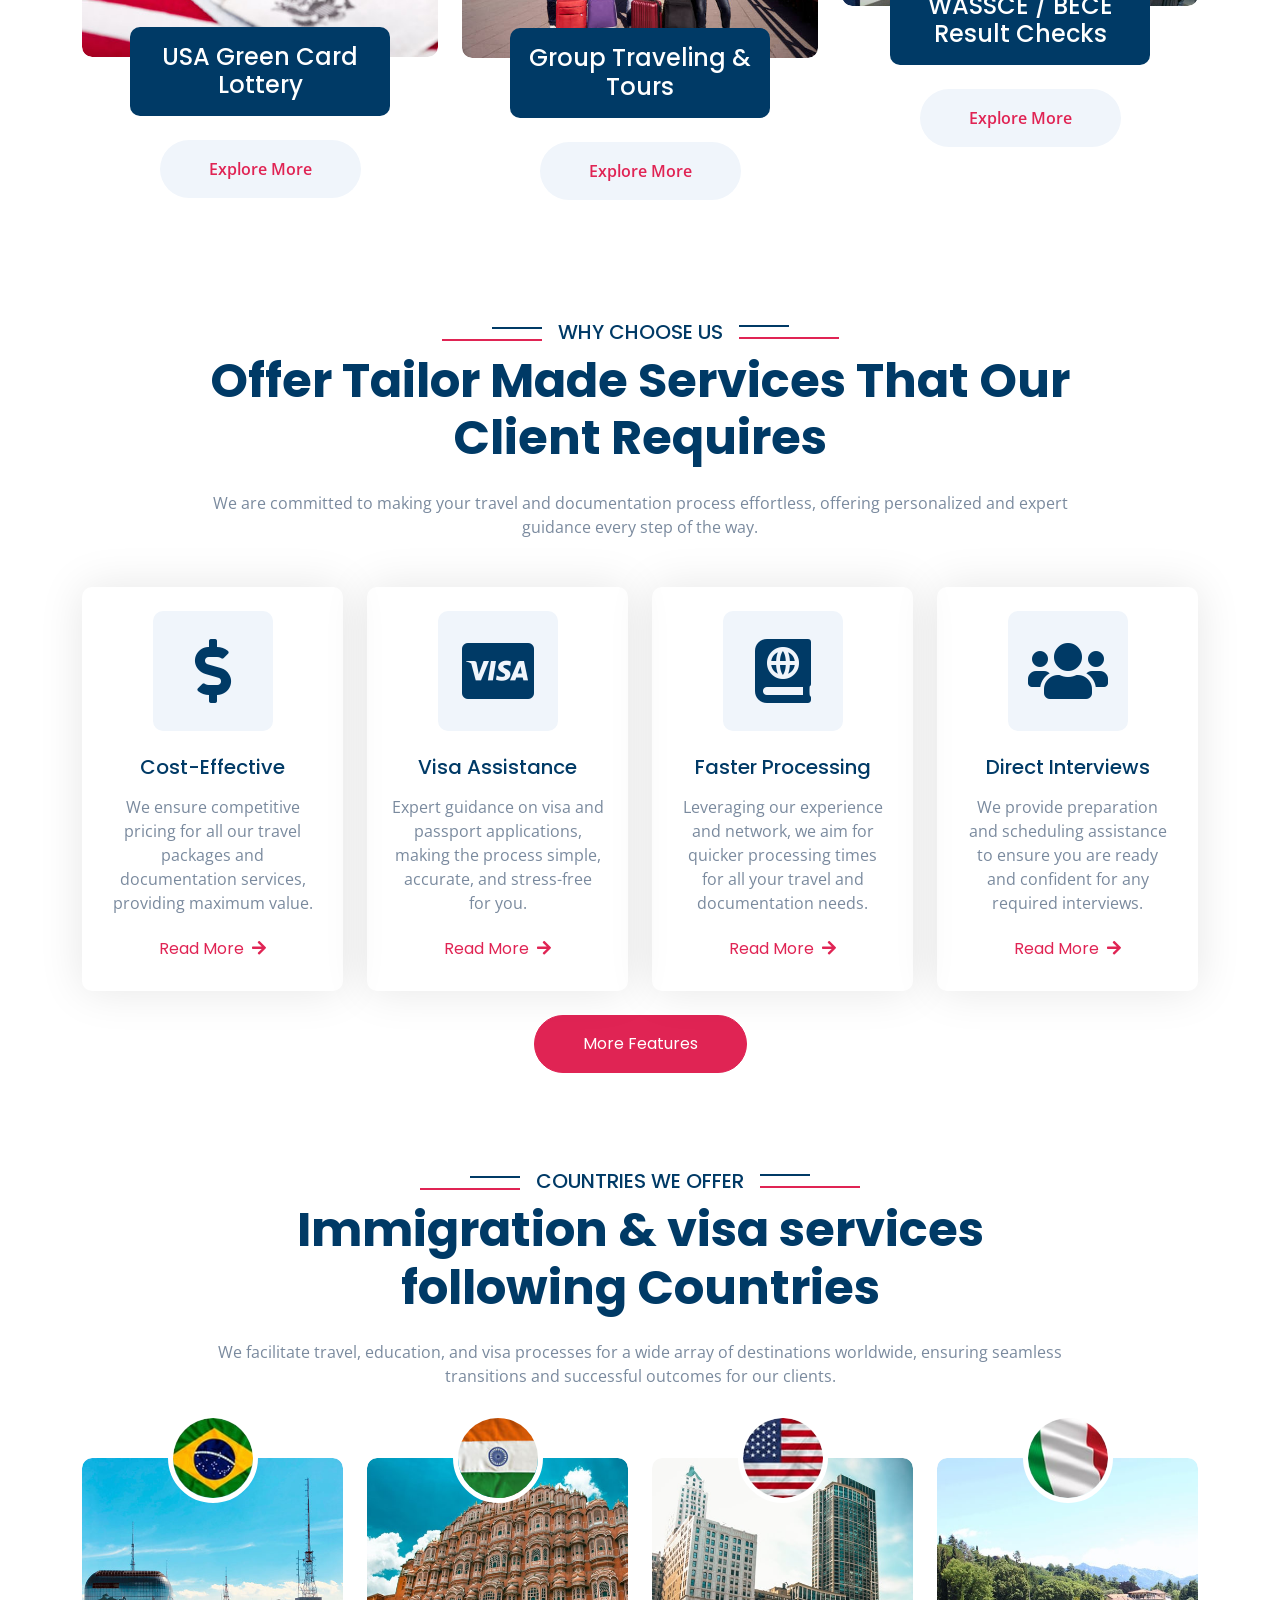
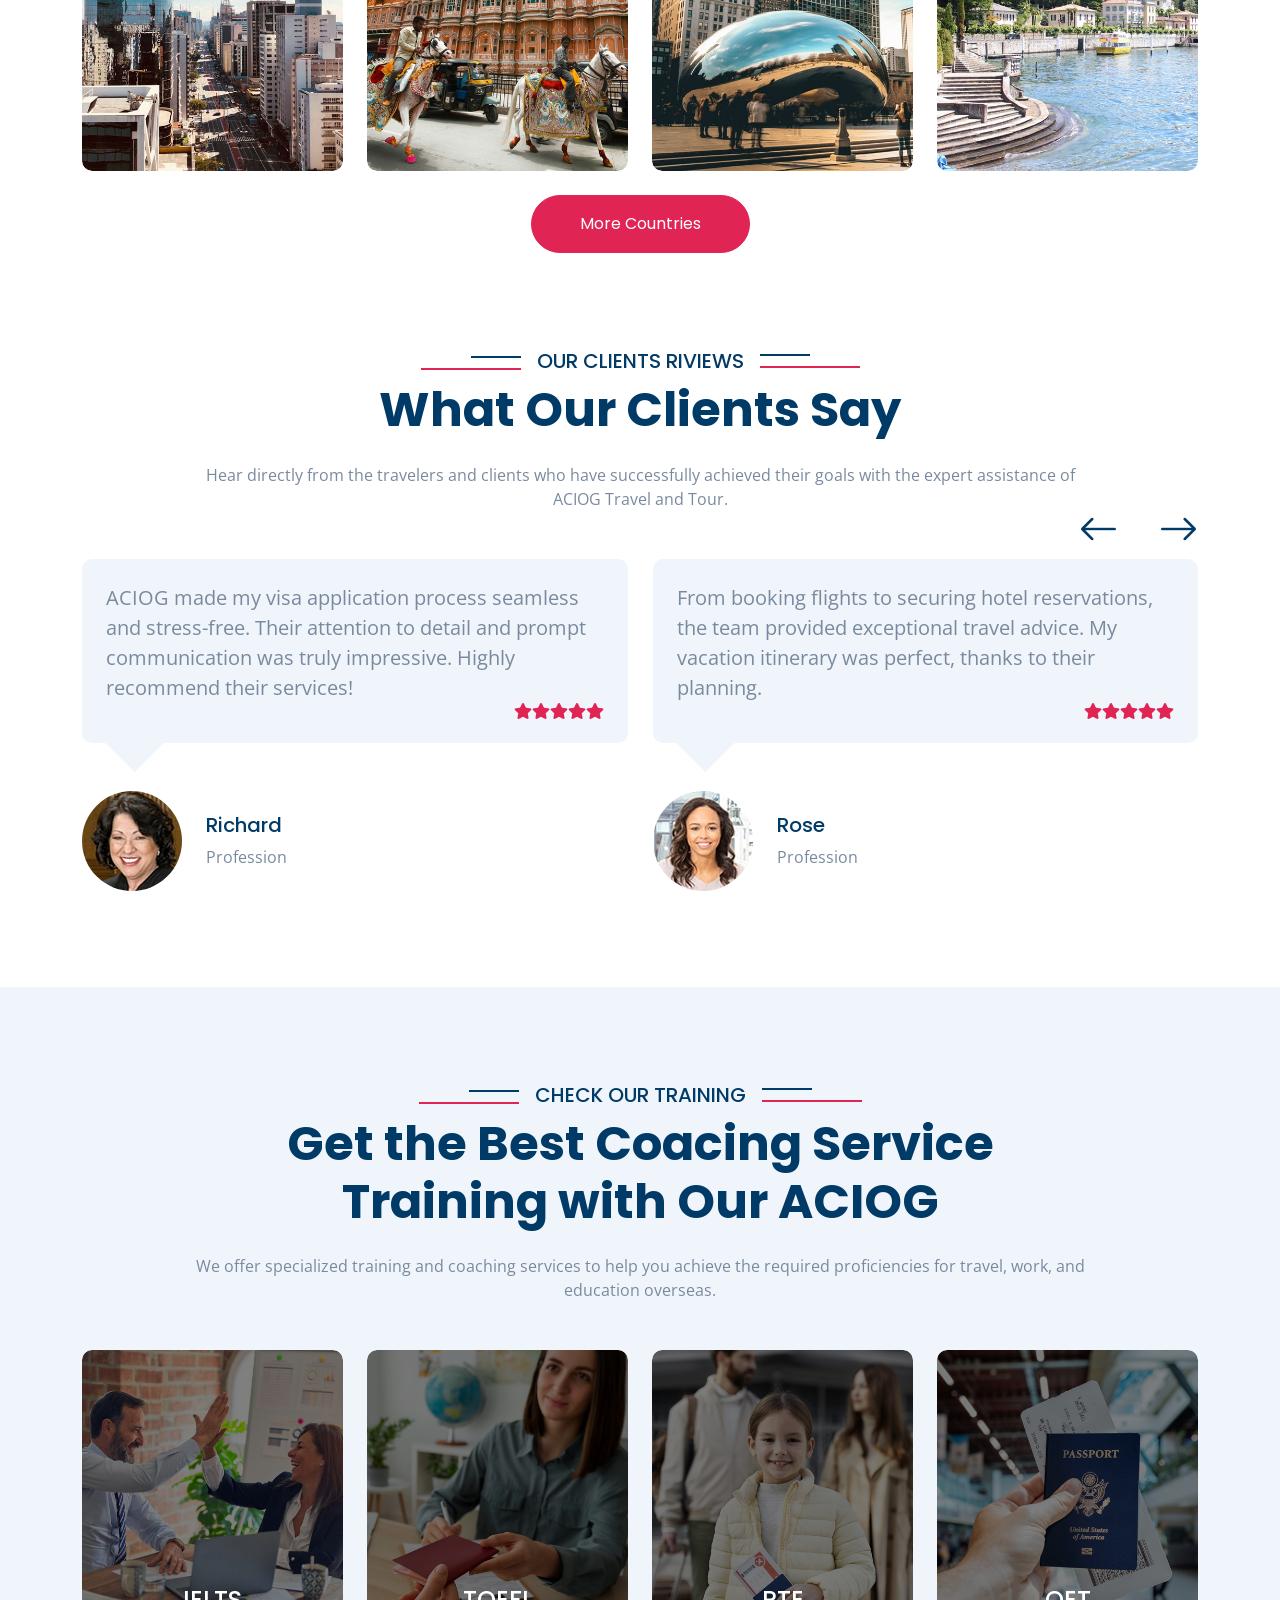
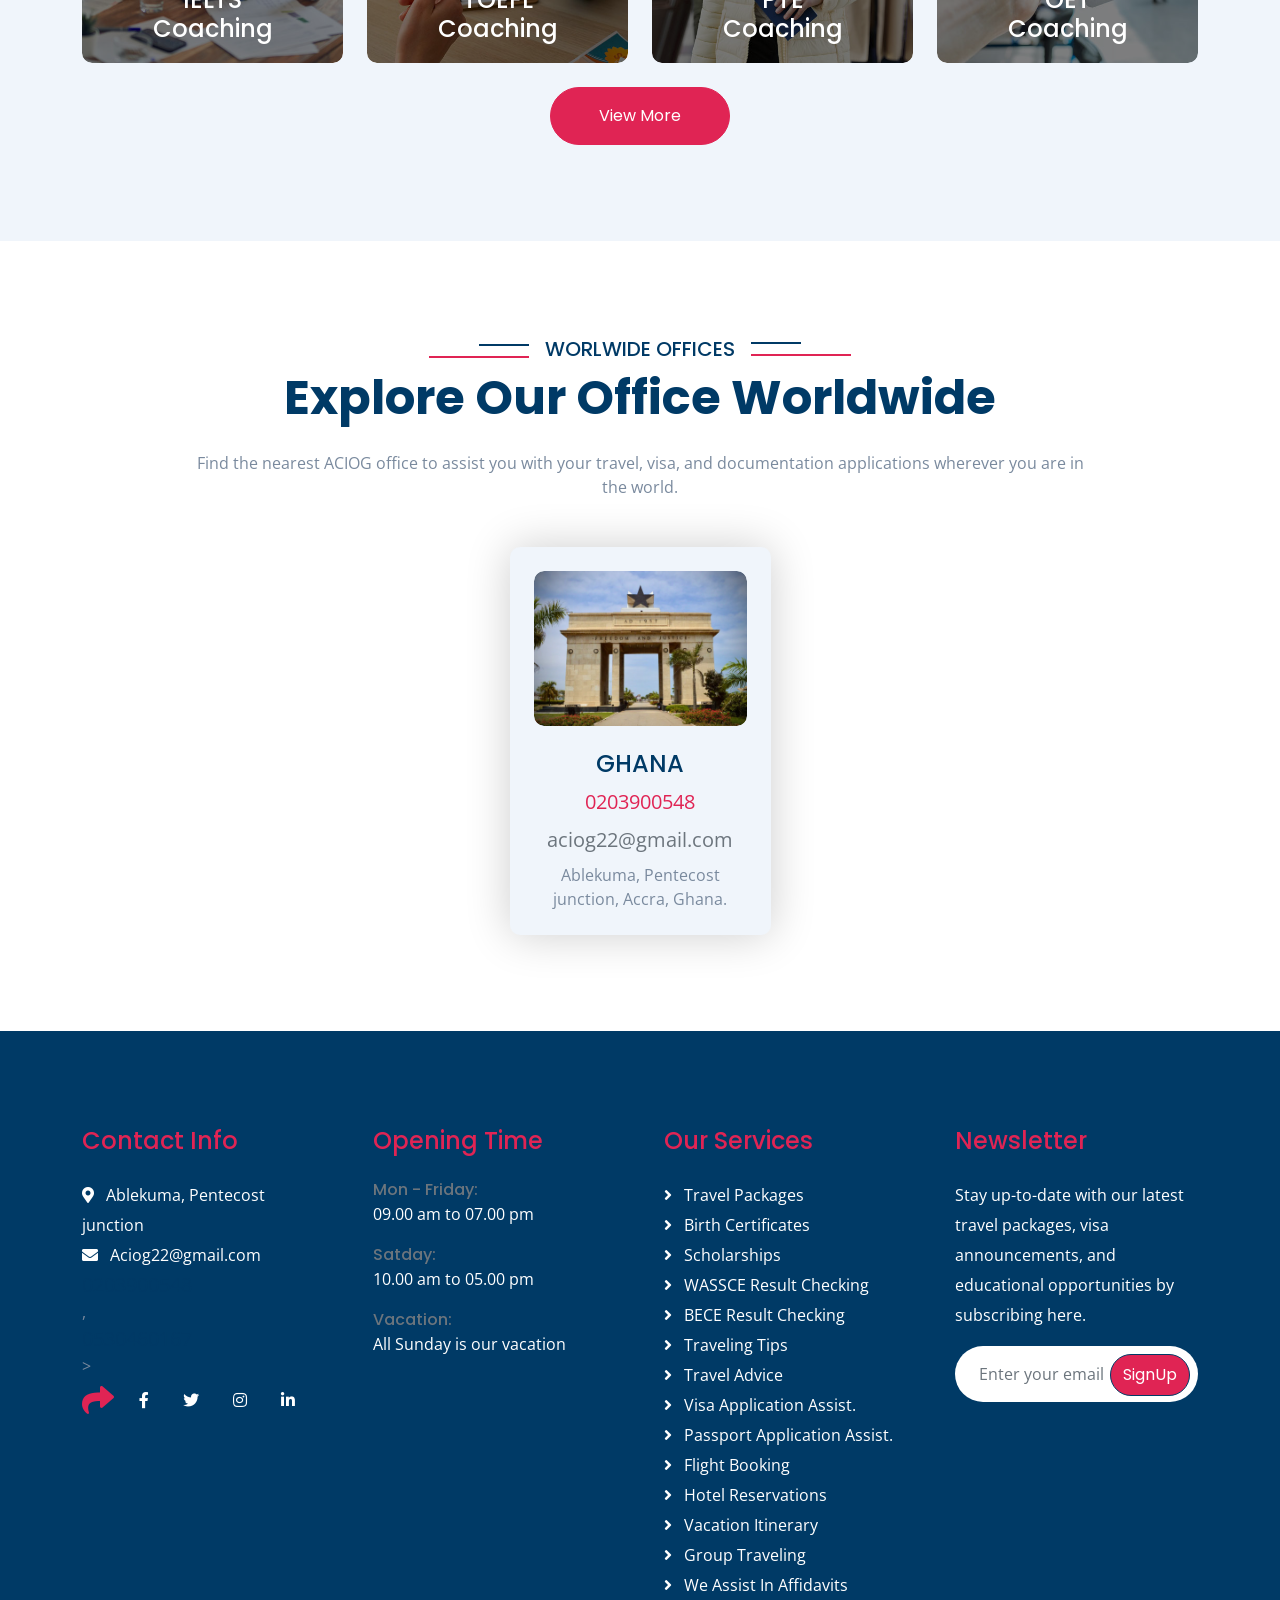
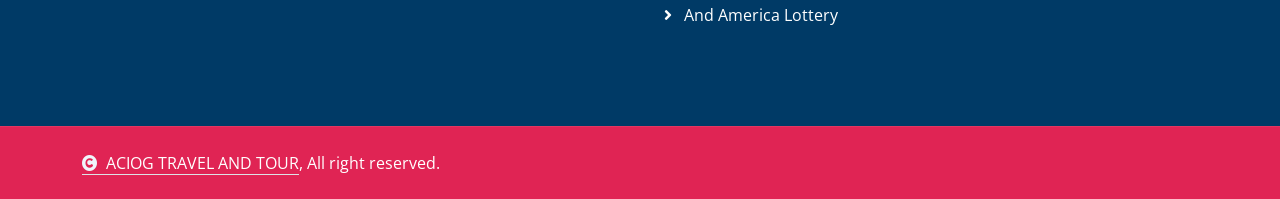
==== commit 852515e4: "home pages changed i.e pics" ====
--- a/index.html
+++ b/index.html
@@ -536,7 +536,7 @@
               <div class="service-inner">
                 <div class="service-img">
                   <img
-                    src="img/service-3.jpg"
+                    src="./img/document.jpg"
                     class="img-fluid w-100 rounded"
                     alt="Image"
                   />
@@ -582,7 +582,7 @@
               <div class="service-inner">
                 <div class="service-img">
                   <img
-                    src="img/service-1.jpg"
+                    src="img/green card.jpg"
                     class="img-fluid w-100 rounded"
                     alt="Image"
                   />
@@ -627,7 +627,7 @@
               <div class="service-inner">
                 <div class="service-img">
                   <img
-                    src="img/service-2.jpg"
+                    src="img/group.jpg"
                     class="img-fluid w-100 rounded"
                     alt="Image"
                   />
@@ -673,7 +673,7 @@
               <div class="service-inner">
                 <div class="service-img">
                   <img
-                    src="img/service-3.jpg"
+                    src="img/waec.png"
                     class="img-fluid w-100 rounded"
                     alt="Image"
                   />
@@ -1000,7 +1000,7 @@
                 />
               </div>
               <div class="my-auto">
-                <h5>Person Name</h5>
+                <h5>Richard</h5>
                 <p class="mb-0">Profession</p>
               </div>
             </div>
@@ -1032,7 +1032,7 @@
                 />
               </div>
               <div class="my-auto">
-                <h5>Person Name</h5>
+                <h5>Rose</h5>
                 <p class="mb-0">Profession</p>
               </div>
             </div>
@@ -1064,8 +1064,8 @@
                 />
               </div>
               <div class="my-auto">
-                <h5>Person Name</h5>
-                <p class="mb-0">Profession</p>
+                <h5></h5>
+                <p class="mb-0">Prince</p>
               </div>
             </div>
           </div>
--- a/css/style.css
+++ b/css/style.css
@@ -268,8 +268,10 @@
 
     .navbar.navbar-expand-lg .navbar-toggler {
         padding: 10px 20px;
-        border: 1px solid var(--bs-primary) !important;
         color: var(--bs-primary);
+        border: none;          /* Remove the border */
+        outline: none;         /* Remove the outline */
+        box-shadow: none;
     }
 
     .navbar-light .navbar-collapse {
@@ -914,6 +916,11 @@
 
 @media (max-width: 576px) {
 
+    /*.navbar-toggler{*/
+    /*    width: 25px;*/
+    /*    height: 25px;*/
+    /*}*/
+
 /*    !* Reduce carousel height *!*/
     .carousel-header .carousel-inner .carousel-item {
         min-height: 90vh;
@@ -948,8 +955,8 @@
     .carousel-header p {
         font-size: 0.95rem!important;
         line-height: 2.0rem!important;
-        margin-top: 10%!important;
-        margin-bottom: 36%!important;
+        margin-top: 15%!important;
+        margin-bottom: 38%!important;
     }
 
 /*    !* Button *!*/
